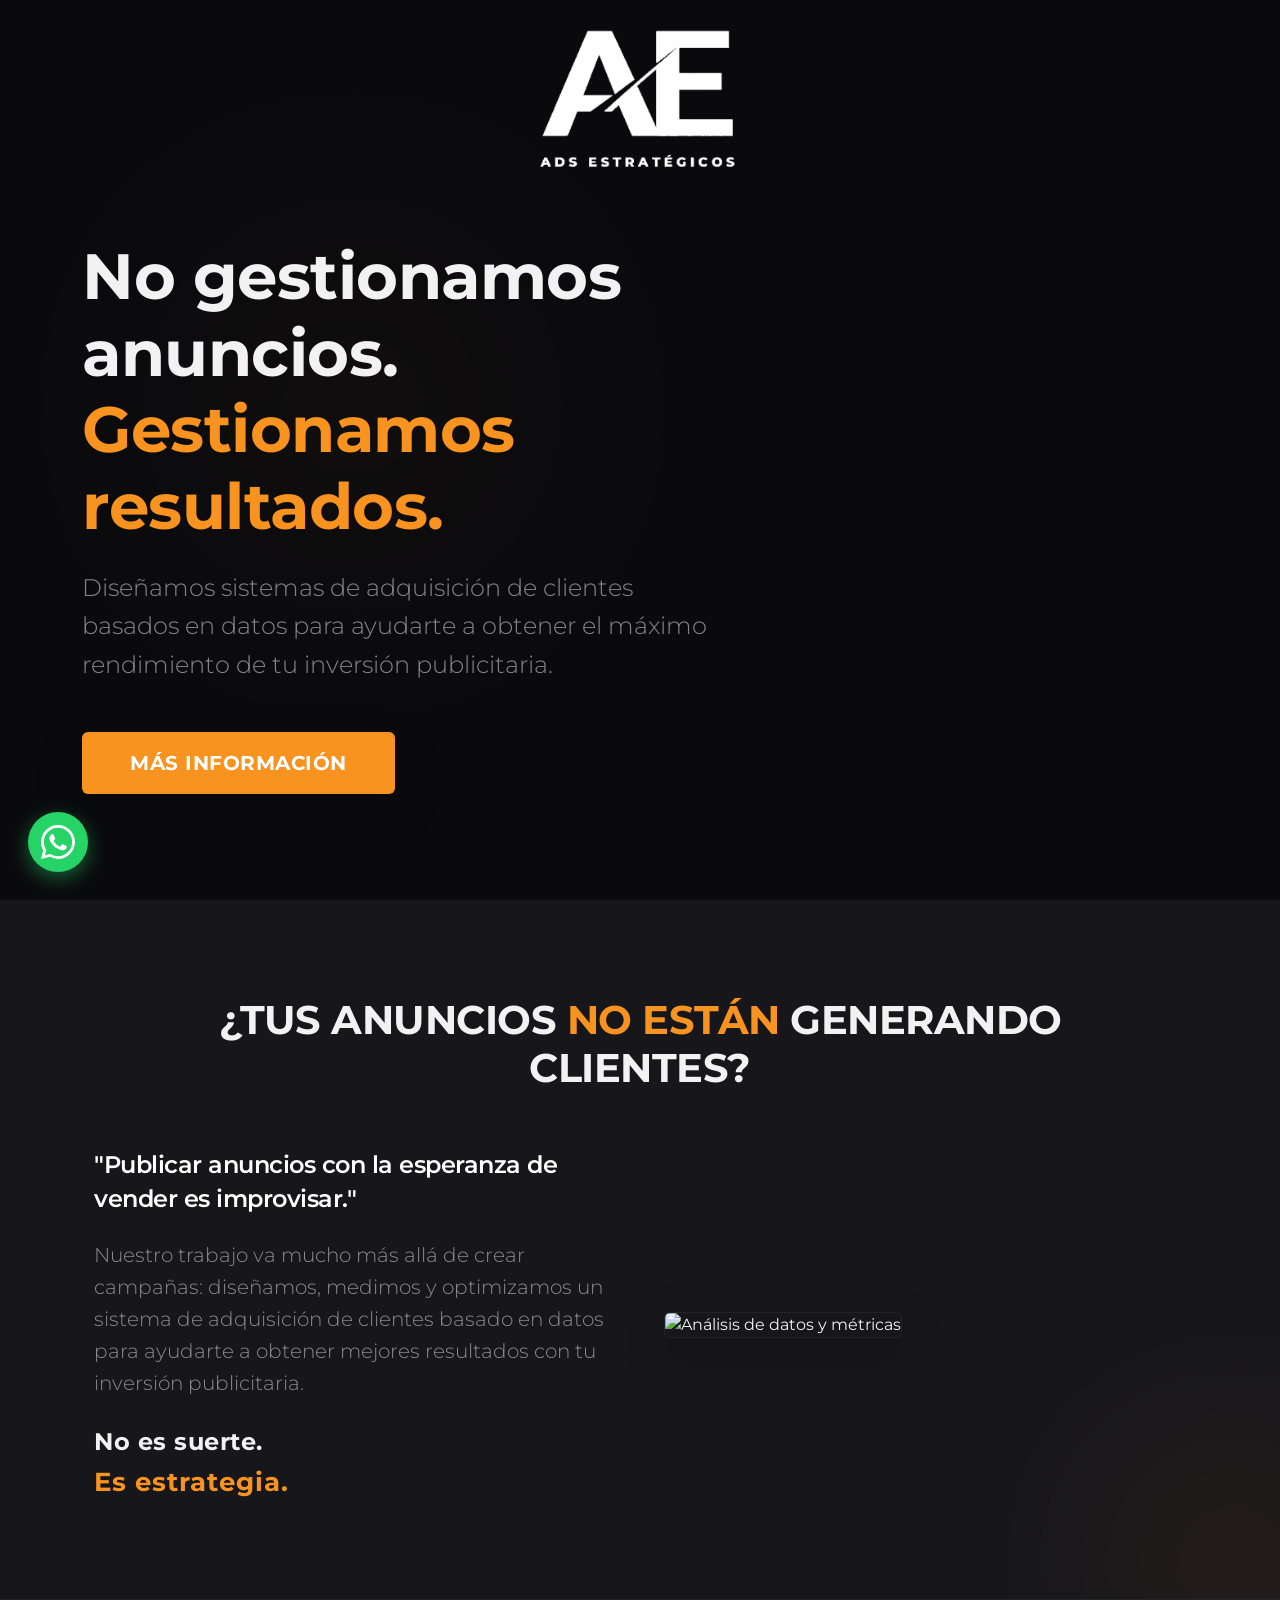
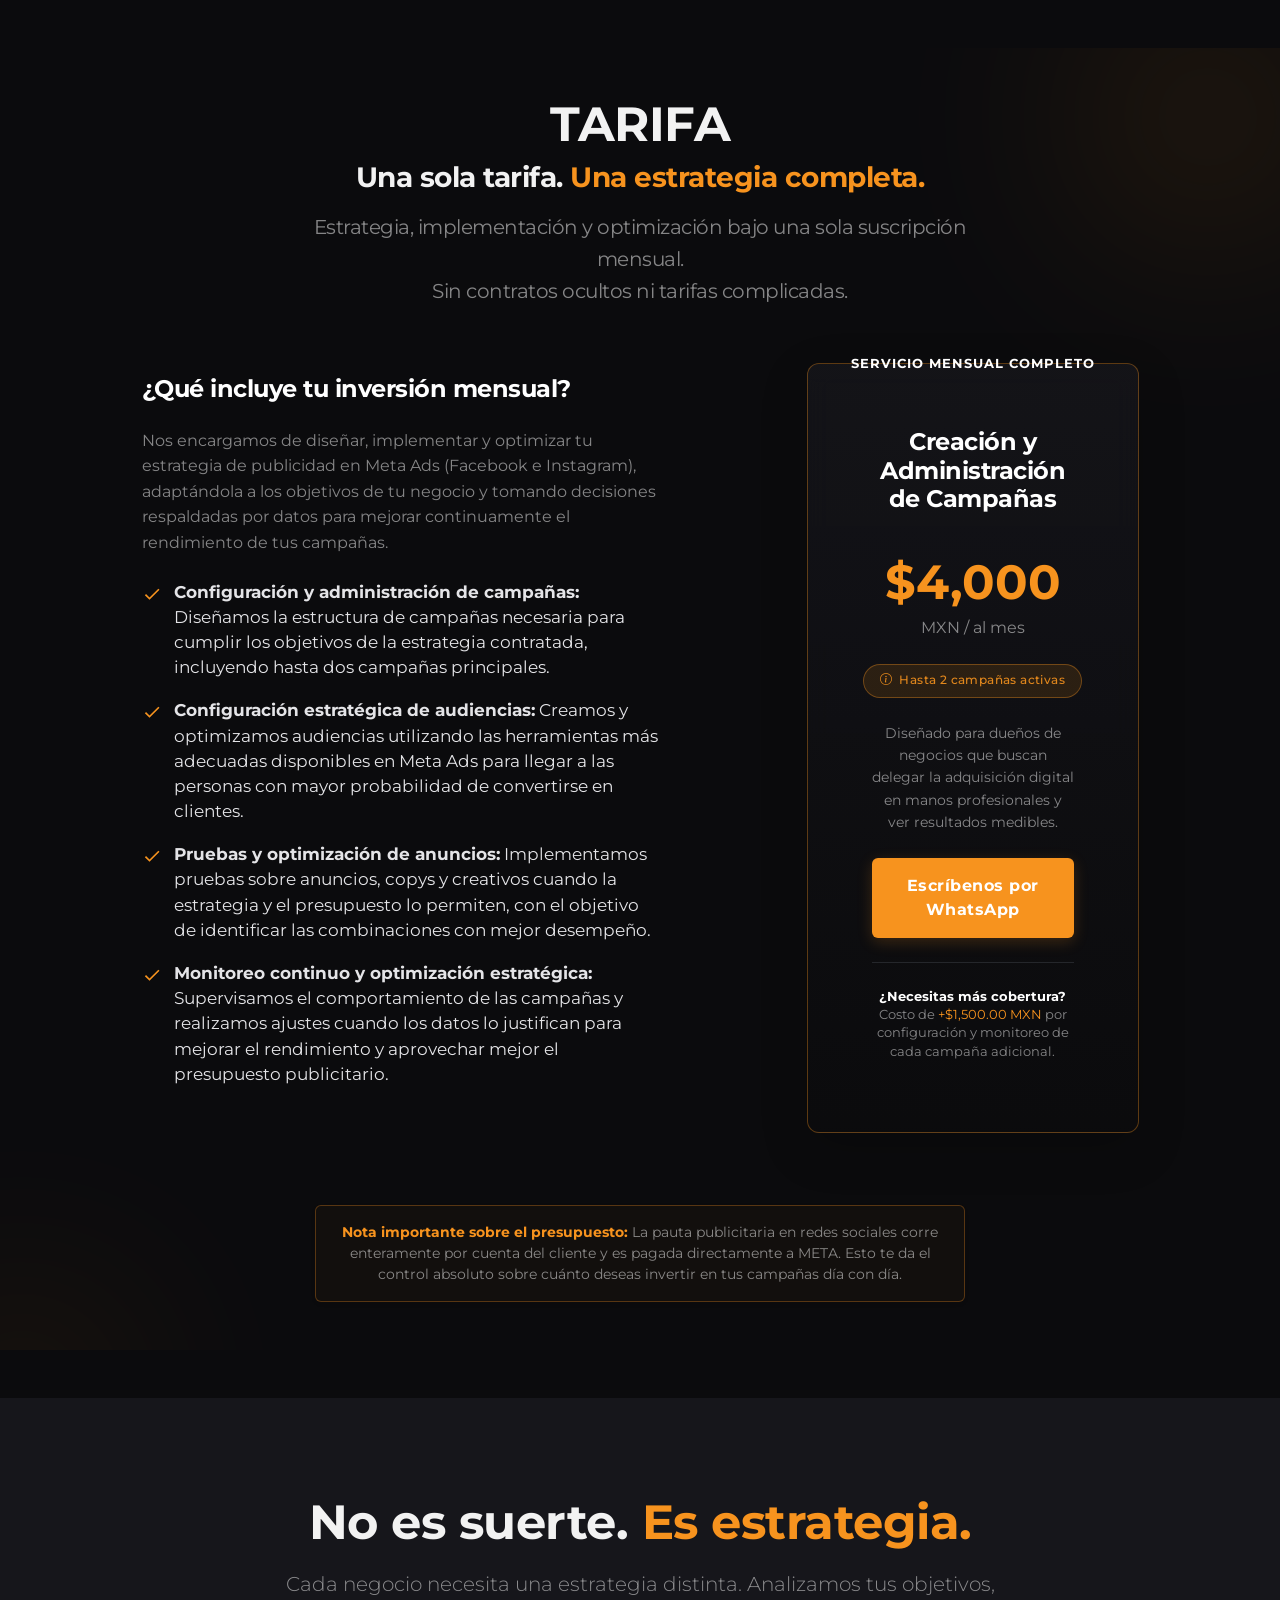
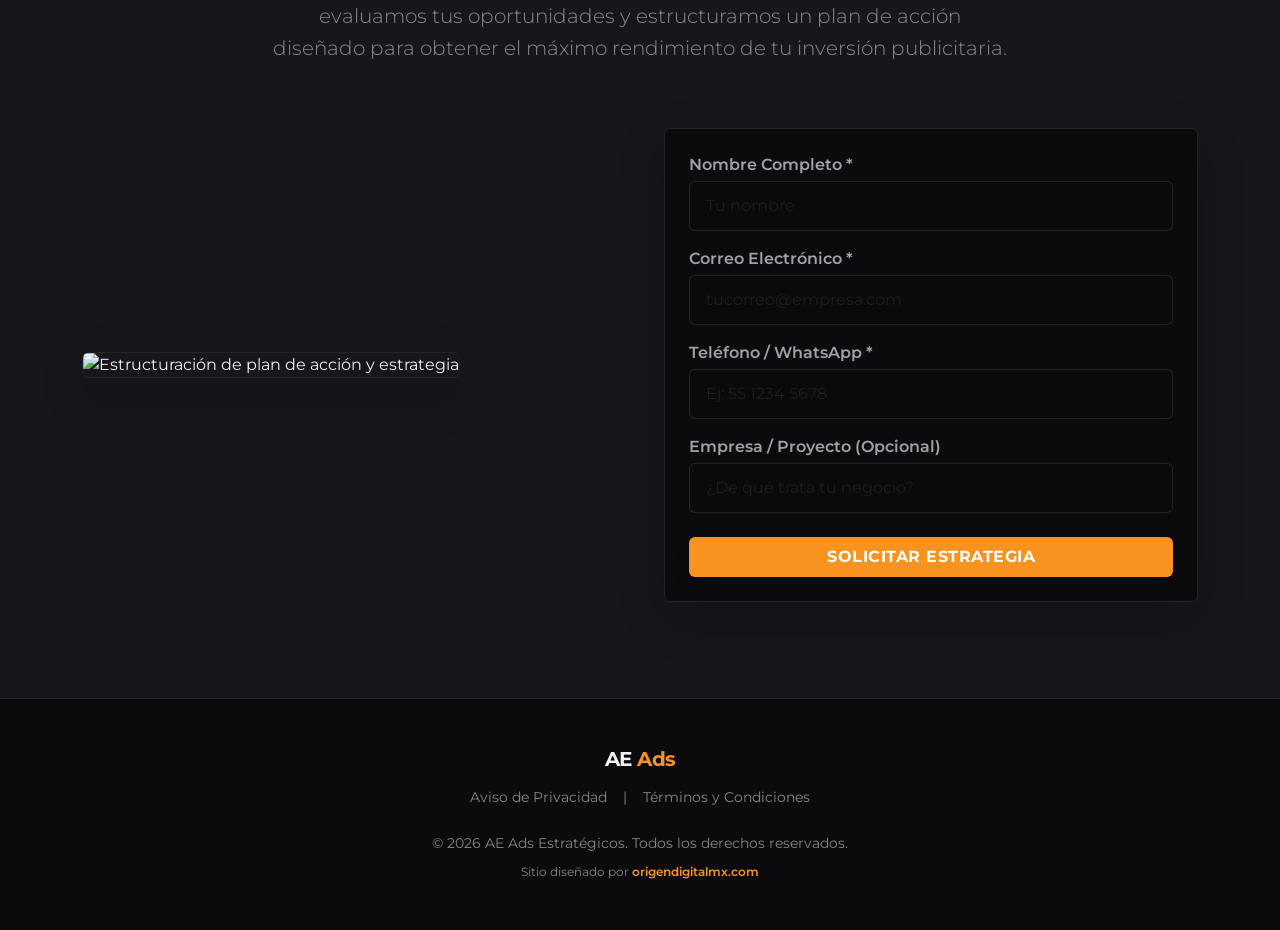
==== index.html @ 62a96ad1 "feat: agregar aviso de privacidad, terminos y condiciones, y atribución en footer" ====
<!DOCTYPE html>
<html lang="es">

<head>
    <meta charset="UTF-8">
    <meta name="viewport" content="width=device-width, initial-scale=1.0">
    <title>AE Ads Estratégicos | No gestionamos anuncios. Gestionamos resultados.</title>
    <link rel="icon" type="image/png" href="favicon.png">
    <link rel="shortcut icon" type="image/png" href="favicon.png">
    <meta name="description"
        content="Diseñamos sistemas de adquisición medibles y escalables. Deja de improvisar y comienza a generar clientes con estrategia.">

    <!-- Google Fonts -->
    <link rel="preconnect" href="https://fonts.googleapis.com">
    <link rel="preconnect" href="https://fonts.gstatic.com" crossorigin>
    <link href="https://fonts.googleapis.com/css2?family=Montserrat:wght@400;600;700&display=swap" rel="stylesheet">

    <!-- Bootstrap 5 CSS -->
    <link href="https://cdn.jsdelivr.net/npm/bootstrap@5.3.0/dist/css/bootstrap.min.css" rel="stylesheet">

    <!-- Custom CSS -->
    <link href="style.css" rel="stylesheet">

    <!-- Meta Pixel Code -->
    <script>
        !function (f, b, e, v, n, t, s) {
            if (f.fbq) return; n = f.fbq = function () {
                n.callMethod ?
                    n.callMethod.apply(n, arguments) : n.queue.push(arguments)
            };
            if (!f._fbq) f._fbq = n; n.push = n; n.loaded = !0; n.version = '2.0';
            n.queue = []; t = b.createElement(e); t.async = !0;
            t.src = v; s = b.getElementsByTagName(e)[0];
            s.parentNode.insertBefore(t, s)
        }(window, document, 'script',
            'https://connect.facebook.net/en_US/fbevents.js');
        fbq('init', '991702563760050');
        fbq('track', 'PageView');
    </script>
    <noscript><img height="1" width="1" style="display:none"
            src="https://www.facebook.com/tr?id=991702563760050&ev=PageView&noscript=1" /></noscript>
    <!-- End Meta Pixel Code -->
</head>

<body>

    <!-- Hero Section -->
    <header class="hero-section position-relative glow-container">
        <div class="glow-blob glow-blob-orange" style="top: 20%; left: 10%; width: 450px; height: 450px;"></div>
        <div class="position-absolute top-0 start-0 w-100 h-100"
            style="background-color: rgba(11,11,13,0.70); z-index: 1;"></div>

        <!-- Logo Top Center -->
        <div class="position-absolute top-0 start-0 w-100 text-center p-4" style="z-index: 3;">
            <img src="logo_transparent.png" alt="AE Ads Estratégicos Logo" style="max-height: 150px;" class="img-fluid">
        </div>

        <div class="container position-relative text-center text-md-start pb-5" style="z-index: 2; padding-top: 180px;">
            <div class="row align-items-center">
                <!-- Text Column -->
                <div class="col-lg-8 col-xl-7">
                    <h1 class="display-3 fw-bold mb-4">
                        No gestionamos anuncios.<br>
                        <span class="text-accent">Gestionamos resultados.</span>
                    </h1>
                    <p class="lead mb-5 fs-4 text-white-50">
                        Diseñamos sistemas de adquisición de clientes basados en datos para ayudarte a obtener el máximo
                        rendimiento de tu inversión publicitaria.
                    </p>
                    <a href="#paquetes" class="btn btn-accent btn-lg px-5 py-3 shadow-lg">MÁS INFORMACIÓN</a>
                </div>
            </div>
        </div>
    </header>

    <!-- Pain Section -->
    <section id="dolor" class="py-5 bg-secondary-custom border-bottom border-dark glow-container">
        <div class="glow-blob glow-blob-orange" style="bottom: -20%; right: -10%; width: 350px; height: 350px;"></div>
        <div class="container px-4 py-md-5 position-relative" style="z-index: 1;">

            <!-- Título centrado arriba -->
            <div class="row justify-content-center text-center mb-5">
                <div class="col-lg-10">
                    <h2 class="h1 fw-bold">¿TUS ANUNCIOS <span class="text-accent">NO ESTÁN</span> GENERANDO CLIENTES?
                    </h2>
                </div>
            </div>

            <!-- Dos columnas: texto izquierda, imagen derecha -->
            <div class="row align-items-center g-5">

                <!-- Text Column (izquierda) -->
                <div class="col-lg-6">
                    <h2 class="h4 fw-semibold text-white mb-4" style="line-height: 1.4;">
                        "Publicar anuncios con la esperanza de vender es improvisar."
                    </h2>
                    <p class="lead fs-5 text-white-50 mb-4">
                        Nuestro trabajo va mucho más allá de crear campañas: diseñamos, medimos y optimizamos un sistema
                        de adquisición de clientes basado en datos para ayudarte a obtener mejores resultados con tu
                        inversión publicitaria.
                    </p>
                    <p class="fw-bold fs-4 mb-0" style="letter-spacing: 0.5px;">
                        No es suerte.<br>
                        <span class="text-accent" style="font-size: 1.6rem; letter-spacing: 1px;">Es estrategia.</span>
                    </p>
                </div>

                <!-- Image Column (derecha) -->
                <div class="col-lg-6">
                    <img src="https://images.unsplash.com/photo-1460925895917-afdab827c52f?auto=format&fit=crop&q=80&w=1000"
                        class="img-fluid rounded border border-dark shadow-lg" alt="Análisis de datos y métricas">
                </div>

            </div>
        </div>
    </section>

    <!-- Pricing Section -->
    <section id="paquetes" class="py-5 my-md-5 glow-container">
        <div class="glow-blob glow-blob-orange" style="top: -10%; right: -10%; width: 400px; height: 400px;"></div>
        <div class="glow-blob glow-blob-orange" style="bottom: -15%; left: -10%; width: 300px; height: 300px;"></div>

        <div class="container px-4 position-relative" style="z-index: 1;">
            <div class="row justify-content-center mb-5 text-center">
                <div class="col-lg-8">
                    <h1 class="display-5 fw-bold mb-2">TARIFA</h1>
                    <h2 class="h3 fw-bold mb-3">Una sola tarifa. <span class="text-accent">Una estrategia
                            completa.</span></h2>
                    <h3 class="h5 fw-normal text-white-50" style="line-height: 1.6;">
                        Estrategia, implementación y optimización bajo una sola suscripción mensual.<br>
                        Sin contratos ocultos ni tarifas complicadas.
                    </h3>
                </div>
            </div>

            <div class="row g-5 align-items-stretch justify-content-center">
                <!-- Left Column: Value Proposition -->
                <div class="col-lg-6 d-flex flex-column justify-content-center">
                    <h3 class="h4 fw-bold text-white mb-4">¿Qué incluye tu inversión mensual?</h3>
                    <p class="text-white-50 mb-4">
                        Nos encargamos de diseñar, implementar y optimizar tu estrategia de publicidad en Meta Ads
                        (Facebook e Instagram), adaptándola a los objetivos de tu negocio y tomando decisiones
                        respaldadas por datos para mejorar continuamente el rendimiento de tus campañas.
                    </p>
                    <ul class="features-list">
                        <li><strong>Configuración y administración de campañas:</strong> Diseñamos la estructura de
                            campañas necesaria para cumplir los objetivos de la estrategia contratada, incluyendo hasta
                            dos campañas principales.</li>
                        <li><strong>Configuración estratégica de audiencias:</strong> Creamos y optimizamos audiencias
                            utilizando las herramientas más adecuadas disponibles en Meta Ads para llegar a las personas
                            con mayor probabilidad de convertirse en clientes.</li>
                        <li><strong>Pruebas y optimización de anuncios:</strong> Implementamos pruebas sobre anuncios,
                            copys y creativos cuando la estrategia y el presupuesto lo permiten, con el objetivo de
                            identificar las combinaciones con mejor desempeño.</li>
                        <li><strong>Monitoreo continuo y optimización estratégica:</strong> Supervisamos el
                            comportamiento de las campañas y realizamos ajustes cuando los datos lo justifican para
                            mejorar el rendimiento y aprovechar mejor el presupuesto publicitario.</li>
                    </ul>
                </div>

                <!-- Right Column: Single Pricing Card -->
                <div class="col-lg-5 col-xl-4 offset-xl-1">
                    <div class="card card-custom h-100 p-4 p-md-5 text-center position-relative shadow-lg"
                        style="border-color: rgba(var(--accent-rgb), 0.35); background: linear-gradient(180deg, rgba(22,22,27,0.8) 0%, rgba(11,11,13,0.9) 100%);">
                        <div class="position-absolute top-0 start-50 translate-middle badge rounded-pill bg-accent px-4 py-2"
                            style="font-size: 0.8rem; font-weight: 700; letter-spacing: 1px;">
                            SERVICIO MENSUAL COMPLETO
                        </div>
                        <div class="card-body d-flex flex-column py-3">
                            <h4 class="card-title fw-bold text-white mb-3">Creación y Administración de Campañas</h4>
                            <div class="my-4">
                                <span class="display-5 text-accent fw-bold">$4,000</span>
                                <span class="fs-6 text-white-50 d-block mt-1">MXN / al mes</span>
                            </div>

                            <div class="d-flex justify-content-center mb-4">
                                <span class="badge rounded-pill px-3 py-2" style="background: rgba(247,147,30,0.12); border: 1px solid rgba(247,147,30,0.35); color: rgba(247,147,30,0.9); font-size: 0.78rem; font-weight: 500; letter-spacing: 0.4px;">
                                    <svg xmlns="http://www.w3.org/2000/svg" width="12" height="12" fill="currentColor" class="me-1 mb-1" viewBox="0 0 16 16">
                                        <path d="M8 15A7 7 0 1 1 8 1a7 7 0 0 1 0 14zm0 1A8 8 0 1 0 8 0a8 8 0 0 0 0 16z"/>
                                        <path d="m8.93 6.588-2.29.287-.082.38.45.083c.294.07.352.176.288.469l-.738 3.468c-.194.897.105 1.319.808 1.319.545 0 1.178-.252 1.465-.598l.088-.416c-.2.176-.492.246-.686.246-.275 0-.375-.193-.304-.533L8.93 6.588zM9 4.5a1 1 0 1 1-2 0 1 1 0 0 1 2 0z"/>
                                    </svg>
                                    Hasta 2 campañas activas
                                </span>
                            </div>

                            <p class="small text-white-50 mb-4">
                                Diseñado para dueños de negocios que buscan delegar la adquisición digital en manos
                                profesionales y ver resultados medibles.
                            </p>

                            <div class="mt-auto">
                                <button class="btn btn-accent w-100 py-3 wp-cta" data-plan="unico">Escríbenos por
                                    WhatsApp</button>
                            </div>

                            <hr class="border-secondary my-4">

                            <div class="text-center">
                                <p class="text-white-50 mb-2" style="font-size: 0.82rem; line-height: 1.4;">
                                    <strong class="text-white">¿Necesitas más cobertura?</strong><br>
                                    Costo de <span class="text-accent">+$1,500.00 MXN</span> por configuración y
                                    monitoreo de cada campaña adicional.
                                </p>
                            </div>
                        </div>
                    </div>
                </div>
            </div>

            <div class="text-center mt-5 pt-4">
                <div class="d-inline-block px-4 py-3 border rounded shadow-sm"
                    style="background-color: rgba(247, 147, 30, 0.03); border-color: rgba(var(--accent-rgb), 0.3) !important; max-width: 650px;">
                    <p class="mb-0 text-white-50" style="font-size: 0.88rem; line-height: 1.5;">
                        <strong class="text-accent">Nota importante sobre el presupuesto:</strong> La pauta publicitaria
                        en redes sociales corre enteramente por cuenta del cliente y es pagada directamente a META. Esto
                        te da el control absoluto sobre cuánto deseas invertir en tus campañas día con día.
                    </p>
                </div>
            </div>

        </div>
    </section>

    <!-- Contact & Form Section -->
    <section id="contacto" class="py-5 bg-secondary-custom">
        <div class="container py-md-5">
            <div class="row justify-content-center">
                <div class="col-lg-8 text-center mb-5">
                    <h2 class="display-5 fw-bold mb-3">No es suerte. <span class="text-accent">Es estrategia.</span>
                    </h2>
                    <p class="lead text-white-50">Cada negocio necesita una estrategia distinta. Analizamos tus
                        objetivos,
                        evaluamos tus oportunidades y estructuramos un plan de acción diseñado para obtener el máximo
                        rendimiento de tu inversión publicitaria.</p>
                </div>
            </div>

            <div class="row justify-content-center align-items-center g-5">
                <!-- Image Column -->
                <div class="col-lg-6 d-none d-lg-block">
                    <img src="https://images.unsplash.com/photo-1542744173-8e7e53415bb0?auto=format&fit=crop&q=80&w=800"
                        class="img-fluid rounded shadow-lg border border-dark"
                        alt="Estructuración de plan de acción y estrategia">
                </div>

                <!-- Form Column -->
                <div class="col-lg-6 col-md-8">
                    <!-- Form Validation Alerts Container -->
                    <div id="formAlerts"></div>

                    <form id="contactForm" class="p-4 p-md-4 rounded shadow-lg border border-dark"
                        style="background-color: var(--bg-main);">
                        <div class="mb-3">
                            <label for="nombre" class="form-label form-label-sm mb-1">Nombre Completo *</label>
                            <input type="text" class="form-control" id="nombre" name="nombre" placeholder="Tu nombre">
                        </div>
                        <div class="mb-3">
                            <label for="email" class="form-label form-label-sm mb-1">Correo Electrónico *</label>
                            <input type="email" class="form-control" id="email" name="email"
                                placeholder="tucorreo@empresa.com">
                        </div>
                        <div class="mb-3">
                            <label for="telefono" class="form-label form-label-sm mb-1">Teléfono / WhatsApp *</label>
                            <input type="tel" class="form-control" id="telefono" name="telefono"
                                placeholder="Ej: 55 1234 5678">
                        </div>
                        <div class="mb-4">
                            <label for="empresa" class="form-label form-label-sm mb-1">Empresa / Proyecto
                                (Opcional)</label>
                            <input type="text" class="form-control" id="empresa" name="empresa"
                                placeholder="¿De qué trata tu negocio?">
                        </div>
                        <div class="d-grid mt-2">
                            <button type="submit" class="btn btn-accent py-2 fw-bold shadow">SOLICITAR
                                ESTRATEGIA</button>
                        </div>
                    </form>
                </div>
            </div>
        </div>
    </section>

    <!-- Footer -->
    <footer class="py-5 text-center border-top border-dark" style="background-color: var(--bg-main);">
        <div class="container">
            <h5 class="fw-bold mb-3">AE <span class="text-accent">Ads</span></h5>
            
            <div class="mb-4 d-flex justify-content-center gap-3 flex-wrap">
                <a href="aviso-de-privacidad.html" class="text-white-50 text-decoration-none small hover-link">Aviso de Privacidad</a>
                <span class="text-white-50 small d-none d-sm-inline">|</span>
                <a href="terminos-y-condiciones.html" class="text-white-50 text-decoration-none small hover-link">Términos y Condiciones</a>
            </div>

            <p class="mb-2 text-white-50 small">&copy;
                <script>document.write(new Date().getFullYear())</script> AE Ads Estratégicos. Todos los derechos reservados.
            </p>
            <p class="mb-0 text-white-50" style="font-size: 0.75rem;">
                Sitio diseñado por <a href="https://origendigitalmx.com" target="_blank" rel="noopener noreferrer" class="text-accent text-decoration-none fw-semibold">origendigitalmx.com</a>
            </p>
        </div>
    </footer>

    <!-- Bootstrap 5 JS Bundle (with Popper) -->
    <script src="https://cdn.jsdelivr.net/npm/bootstrap@5.3.0/dist/js/bootstrap.bundle.min.js"></script>

    <!-- Config local (NO en repositorio) — subir manualmente al hosting -->
    <script src="config.js"></script>

    <!-- Custom JS -->
    <script src="script.js"></script>

    <!-- WhatsApp Floating Button -->
    <a id="whatsapp-float"
        href="https://wa.me/528442183098?text=Hola%2C%20me%20interesa%20el%20servicio%20de%20creaci%C3%B3n%20y%20administraci%C3%B3n%20de%20campa%C3%B1as."
        target="_blank" rel="noopener noreferrer" aria-label="Contáctanos por WhatsApp">
        <svg xmlns="http://www.w3.org/2000/svg" viewBox="0 0 32 32" width="34" height="34" fill="#fff">
            <path
                d="M16 0C7.164 0 0 7.163 0 16c0 2.83.737 5.486 2.027 7.8L0 32l8.418-2.004A15.93 15.93 0 0 0 16 32c8.836 0 16-7.163 16-16S24.836 0 16 0zm0 29.333a13.27 13.27 0 0 1-6.77-1.852l-.484-.287-5.002 1.191 1.243-4.866-.316-.5A13.254 13.254 0 0 1 2.667 16C2.667 8.636 8.636 2.667 16 2.667S29.333 8.636 29.333 16 23.364 29.333 16 29.333zm7.3-9.9c-.4-.2-2.364-1.165-2.73-1.298-.366-.133-.633-.2-.9.2-.267.4-1.032 1.298-1.265 1.565-.233.267-.466.3-.866.1-.4-.2-1.688-.622-3.215-1.983-1.188-1.06-1.99-2.368-2.223-2.768-.233-.4-.025-.616.175-.815.18-.178.4-.466.6-.7.2-.233.267-.4.4-.666.133-.267.067-.5-.033-.7-.1-.2-.9-2.166-1.232-2.966-.325-.78-.655-.675-.9-.687l-.766-.013c-.267 0-.7.1-1.066.5-.366.4-1.4 1.366-1.4 3.332s1.433 3.865 1.633 4.132c.2.267 2.82 4.3 6.833 6.032.955.412 1.7.658 2.28.843.958.305 1.83.262 2.52.159.768-.115 2.364-.967 2.698-1.9.333-.934.333-1.734.233-1.9-.1-.167-.366-.267-.766-.467z" />
        </svg>
        <span class="wp-float-tooltip">¡Escríbenos!</span>
    </a>

</body>

</html>
---- style.css ----
:root {
  --bg-main: #0B0B0D;
  --bg-secondary: #16161B;
  --text-main: #F2F2F2;
  --accent: #F7931E;
  --accent-rgb: 247, 147, 30;
  --gold: #D4AF37;
  --font-heading: 'Montserrat', sans-serif;
  --font-text: 'Montserrat', sans-serif;
}

html {
  scroll-behavior: smooth;
}

body {
  background-color: var(--bg-main);
  color: var(--text-main);
  font-family: var(--font-text);
  margin: 0;
  padding: 0;
  overflow-x: hidden;
}

h1, h2, h3, h4, h5, h6 {
  font-family: var(--font-heading);
  font-weight: 700;
  letter-spacing: -0.5px;
}

p {
  font-weight: 400;
  line-height: 1.6;
}

.text-accent {
  color: var(--accent) !important;
}

.text-gold {
  color: var(--gold) !important;
}

.bg-secondary-custom {
  background-color: var(--bg-secondary) !important;
}

/* Glow Blobs Decorativos */
.glow-container {
  position: relative;
  overflow: hidden;
}

.glow-blob {
  position: absolute;
  border-radius: 50%;
  filter: blur(100px);
  opacity: 0.15;
  pointer-events: none;
  z-index: 0;
}

.glow-blob-orange {
  background: radial-gradient(circle, var(--accent) 0%, rgba(var(--accent-rgb), 0) 70%);
}

/* Botones Premium */
.btn-accent {
  background-color: var(--accent);
  color: #fff;
  border: none;
  font-weight: 700;
  padding: 14px 28px;
  border-radius: 6px;
  letter-spacing: 0.5px;
  box-shadow: 0 4px 15px rgba(var(--accent-rgb), 0.2);
  transition: all 0.4s cubic-bezier(0.165, 0.84, 0.44, 1);
}

.btn-accent:hover {
  background-color: #e08316;
  color: #fff;
  transform: translateY(-3px);
  box-shadow: 0 8px 25px rgba(var(--accent-rgb), 0.4);
}

.btn-outline-accent {
  border: 2px solid var(--accent);
  color: var(--accent);
  font-weight: 700;
  padding: 12px 28px;
  border-radius: 6px;
  background-color: transparent;
  letter-spacing: 0.5px;
  transition: all 0.4s cubic-bezier(0.165, 0.84, 0.44, 1);
}

.btn-outline-accent:hover {
  background-color: var(--accent);
  color: #fff;
  transform: translateY(-2px);
  box-shadow: 0 6px 20px rgba(var(--accent-rgb), 0.25);
}

/* Hero Section */
.hero-section {
  min-height: 100vh;
  display: flex;
  align-items: center;
  background: linear-gradient(rgba(11, 11, 13, 0.70), rgba(11, 11, 13, 0.75)), url('https://images.unsplash.com/photo-1454165804606-c3d57bc86b40?auto=format&fit=crop&q=80&w=2070&ixlib=rb-4.0.3') center/cover no-repeat;
}

/* Glassmorphism Cards */
.card-custom {
  background: rgba(22, 22, 27, 0.65);
  backdrop-filter: blur(12px);
  -webkit-backdrop-filter: blur(12px);
  border: 1px solid rgba(255, 255, 255, 0.06);
  border-radius: 12px;
  box-shadow: 0 10px 30px rgba(0, 0, 0, 0.3);
  transition: all 0.4s cubic-bezier(0.165, 0.84, 0.44, 1);
}

.card-custom:hover {
  transform: translateY(-5px);
  border-color: rgba(var(--accent-rgb), 0.4);
  box-shadow: 0 15px 35px rgba(var(--accent-rgb), 0.15);
}

/* Características en Lista */
.features-list {
  padding-left: 0;
  list-style: none;
}

.features-list li {
  position: relative;
  padding-left: 32px;
  margin-bottom: 18px;
  font-size: 1.05rem;
  color: #e4e4e7;
}

.features-list li::before {
  content: "";
  position: absolute;
  left: 0;
  top: 4px;
  width: 20px;
  height: 20px;
  background-image: url("data:image/svg+xml,%3Csvg xmlns='http://www.w3.org/2000/svg' viewBox='0 0 24 24' fill='%23F7931E'%3E%3Cpath d='M9 16.17L4.83 12l-1.42 1.41L9 19 21 7l-1.41-1.41z'/%3E%3C/svg%3E");
  background-size: contain;
  background-repeat: no-repeat;
}

/* Inputs de Formulario Modernizados */
.form-control {
  background-color: rgba(11, 11, 13, 0.6);
  border: 1px solid rgba(255, 255, 255, 0.1);
  color: var(--text-main);
  padding: 12px 16px;
  border-radius: 6px;
  transition: all 0.3s ease;
}

.form-control:focus {
  background-color: rgba(11, 11, 13, 0.8);
  border-color: var(--accent);
  color: var(--text-main);
  box-shadow: 0 0 0 0.25rem rgba(var(--accent-rgb), 0.2);
}

.form-label {
  font-weight: 600;
  color: #a1a1aa;
}

.navbar {
  background-color: rgba(11, 11, 13, 0.85);
  backdrop-filter: blur(12px);
  -webkit-backdrop-filter: blur(12px);
  border-bottom: 1px solid rgba(255, 255, 255, 0.05);
}

.navbar-brand {
  font-weight: 700;
  font-size: 1.5rem;
  color: var(--text-main) !important;
}

.navbar-brand span {
  color: var(--accent);
}

.legal-warning {
  font-size: 0.85rem;
  color: #a1a1aa;
}

@media (max-width: 991.98px) {
  .features-list li {
    font-size: 1rem;
  }
}

/* WhatsApp Floating Button */
#whatsapp-float {
  position: fixed;
  bottom: 28px;
  left: 28px;
  z-index: 9999;
  background-color: #25D366;
  color: #fff;
  width: 60px;
  height: 60px;
  border-radius: 50%;
  display: flex;
  align-items: center;
  justify-content: center;
  box-shadow: 0 6px 20px rgba(37, 211, 102, 0.45);
  text-decoration: none;
  transition: transform 0.3s cubic-bezier(0.165, 0.84, 0.44, 1), box-shadow 0.3s ease;
  animation: wp-pulse 2.5s ease-in-out infinite;
}

#whatsapp-float:hover {
  transform: scale(1.12) translateY(-3px);
  box-shadow: 0 10px 30px rgba(37, 211, 102, 0.6);
  animation: none;
}

#whatsapp-float:hover .wp-float-tooltip {
  opacity: 1;
  transform: translateY(0);
  pointer-events: auto;
}

.wp-float-tooltip {
  position: absolute;
  bottom: 68px;
  left: 50%;
  transform: translateX(-50%) translateY(6px);
  background-color: #25D366;
  color: #fff;
  font-family: var(--font-text);
  font-size: 0.78rem;
  font-weight: 700;
  white-space: nowrap;
  padding: 5px 12px;
  border-radius: 20px;
  opacity: 0;
  pointer-events: none;
  transition: opacity 0.25s ease, transform 0.25s ease;
  box-shadow: 0 3px 10px rgba(0,0,0,0.25);
}

.wp-float-tooltip::after {
  content: '';
  position: absolute;
  top: 100%;
  left: 50%;
  transform: translateX(-50%);
  border: 5px solid transparent;
  border-top-color: #25D366;
}

@keyframes wp-pulse {
  0%, 100% { box-shadow: 0 6px 20px rgba(37, 211, 102, 0.45); }
  50% { box-shadow: 0 6px 30px rgba(37, 211, 102, 0.75), 0 0 0 8px rgba(37, 211, 102, 0.12); }
}

/* Footer Link Hover */
.hover-link {
  transition: color 0.3s ease;
}

.hover-link:hover {
  color: var(--accent) !important;
}
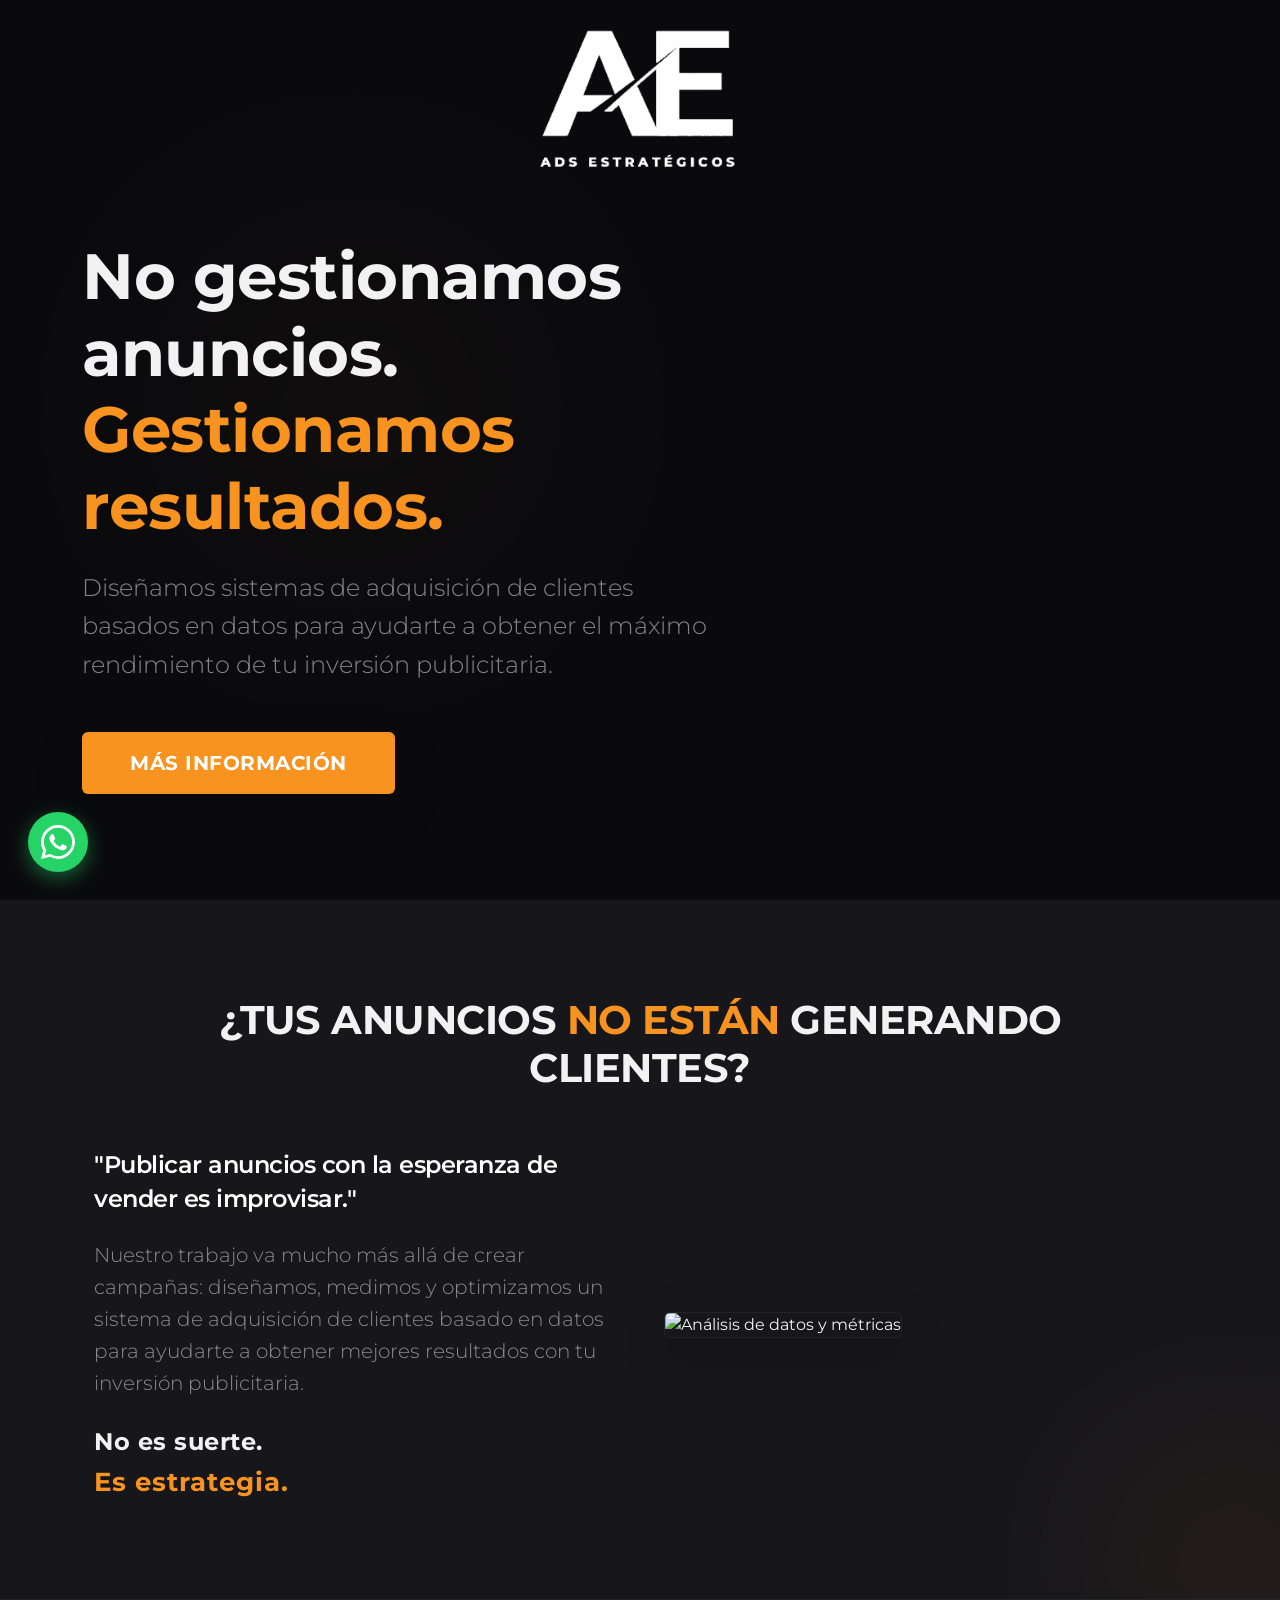
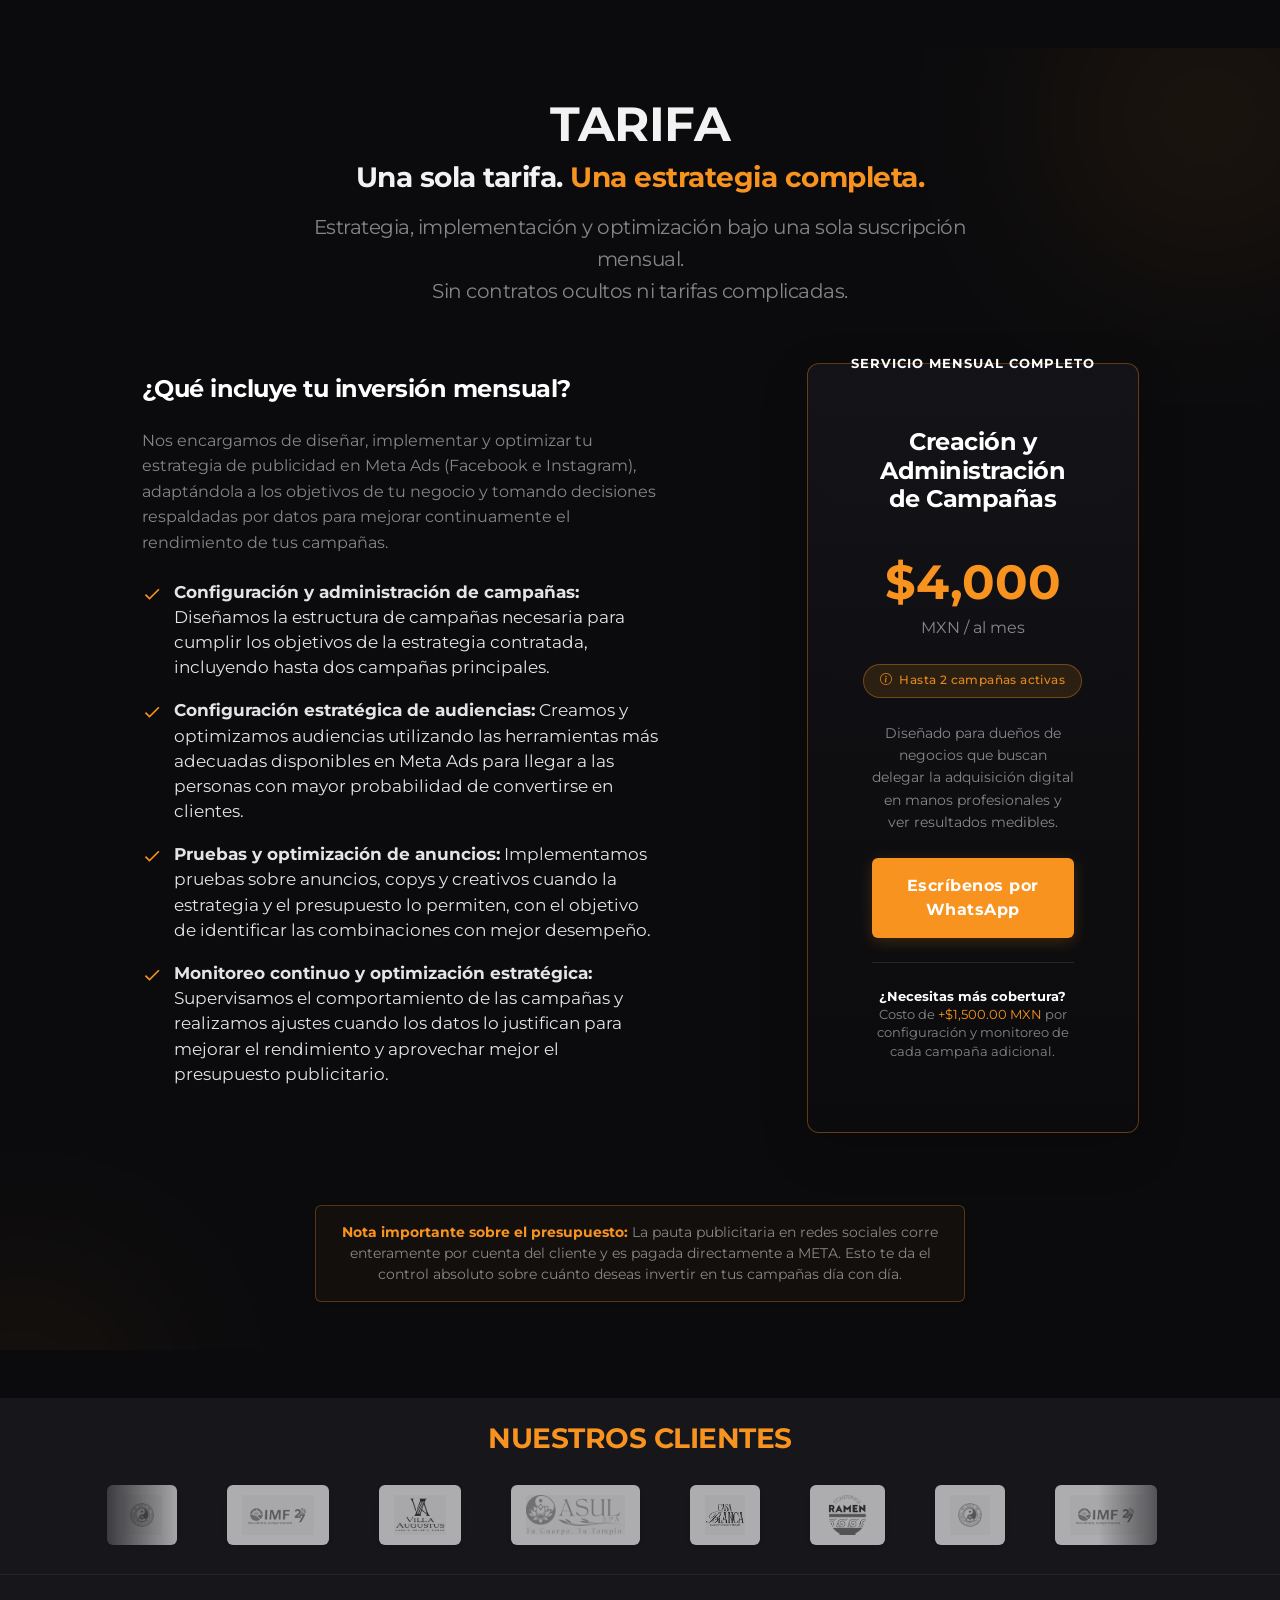
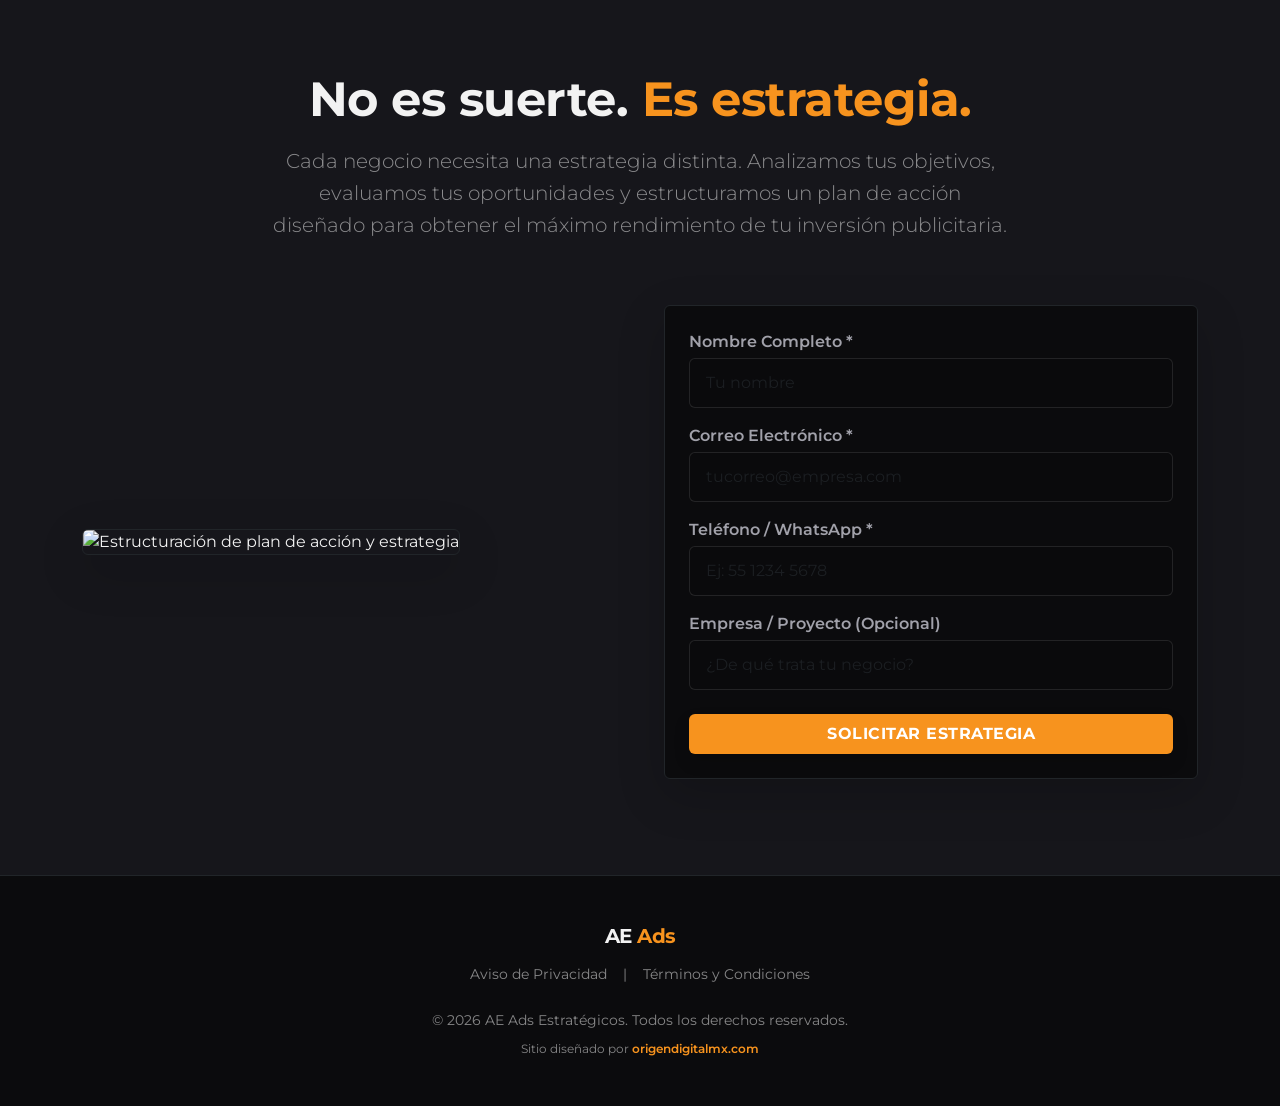
==== commit 9fcdc72c: "Agrega cintilla de clientes en carrusel infinito" ====
--- a/index.html
+++ b/index.html
@@ -221,6 +221,50 @@
         </div>
     </section>
 
+    <!-- Clientes Section (Carousel) -->
+    <section id="clientes" class="py-4 bg-secondary-custom border-bottom border-dark">
+        <div class="container overflow-hidden position-relative">
+            <div class="row justify-content-center mb-4">
+                <div class="col-lg-8 text-center">
+                    <h2 class="h3 fw-bold text-accent mb-0">NUESTROS CLIENTES</h2>
+                </div>
+            </div>
+            
+            <div class="logos-carousel">
+                <div class="logos-track">
+                    <!-- Set 1 -->
+                    <img src="clientes/logo1.jpeg" alt="Cliente 1">
+                    <img src="clientes/logo2.jpeg" alt="Cliente 2">
+                    <img src="clientes/logo3.jpeg" alt="Cliente 3">
+                    <img src="clientes/logo4.jpeg" alt="Cliente 4">
+                    <img src="clientes/logo5.jpeg" alt="Cliente 5">
+                    <img src="clientes/logo6.png" alt="Cliente 6">
+                    <!-- Set 2 -->
+                    <img src="clientes/logo1.jpeg" alt="Cliente 1">
+                    <img src="clientes/logo2.jpeg" alt="Cliente 2">
+                    <img src="clientes/logo3.jpeg" alt="Cliente 3">
+                    <img src="clientes/logo4.jpeg" alt="Cliente 4">
+                    <img src="clientes/logo5.jpeg" alt="Cliente 5">
+                    <img src="clientes/logo6.png" alt="Cliente 6">
+                    <!-- Set 3 -->
+                    <img src="clientes/logo1.jpeg" alt="Cliente 1">
+                    <img src="clientes/logo2.jpeg" alt="Cliente 2">
+                    <img src="clientes/logo3.jpeg" alt="Cliente 3">
+                    <img src="clientes/logo4.jpeg" alt="Cliente 4">
+                    <img src="clientes/logo5.jpeg" alt="Cliente 5">
+                    <img src="clientes/logo6.png" alt="Cliente 6">
+                    <!-- Set 4 -->
+                    <img src="clientes/logo1.jpeg" alt="Cliente 1">
+                    <img src="clientes/logo2.jpeg" alt="Cliente 2">
+                    <img src="clientes/logo3.jpeg" alt="Cliente 3">
+                    <img src="clientes/logo4.jpeg" alt="Cliente 4">
+                    <img src="clientes/logo5.jpeg" alt="Cliente 5">
+                    <img src="clientes/logo6.png" alt="Cliente 6">
+                </div>
+            </div>
+        </div>
+    </section>
+
     <!-- Contact & Form Section -->
     <section id="contacto" class="py-5 bg-secondary-custom">
         <div class="container py-md-5">
--- a/style.css
+++ b/style.css
@@ -277,3 +277,76 @@
 .hover-link:hover {
   color: var(--accent) !important;
 }
+
+/* Logos Carousel */
+.logos-carousel {
+  overflow: hidden;
+  white-space: nowrap;
+  position: relative;
+  width: 100%;
+  padding: 5px 0;
+}
+
+.logos-carousel::before,
+.logos-carousel::after {
+  content: "";
+  position: absolute;
+  top: 0;
+  width: 100px;
+  height: 100%;
+  z-index: 2;
+  pointer-events: none;
+}
+
+.logos-carousel::before {
+  left: 0;
+  background: linear-gradient(to right, rgba(22, 22, 27, 1) 0%, rgba(22, 22, 27, 0) 100%);
+}
+
+.logos-carousel::after {
+  right: 0;
+  background: linear-gradient(to left, rgba(22, 22, 27, 1) 0%, rgba(22, 22, 27, 0) 100%);
+}
+
+.logos-track {
+  display: flex;
+  width: max-content;
+  align-items: center;
+  animation: scrollLogos 60s linear infinite;
+}
+
+.logos-track img {
+  height: 60px;
+  object-fit: contain;
+  margin: 0 25px;
+  background-color: #fff;
+  padding: 10px 15px;
+  border-radius: 6px;
+  box-shadow: 0 4px 10px rgba(0, 0, 0, 0.2);
+  filter: grayscale(100%) opacity(0.65);
+  transition: all 0.3s cubic-bezier(0.165, 0.84, 0.44, 1);
+  max-width: 160px;
+}
+
+.logos-track img:hover {
+  filter: grayscale(0%) opacity(1);
+  transform: scale(1.05);
+  box-shadow: 0 8px 15px rgba(247, 147, 30, 0.15);
+}
+
+@keyframes scrollLogos {
+  0% { transform: translateX(0); }
+  100% { transform: translateX(-50%); }
+}
+
+@media (max-width: 768px) {
+  .logos-track img {
+    height: 50px;
+    margin: 0 15px;
+    padding: 8px 12px;
+  }
+  .logos-carousel::before,
+  .logos-carousel::after {
+    width: 60px;
+  }
+}
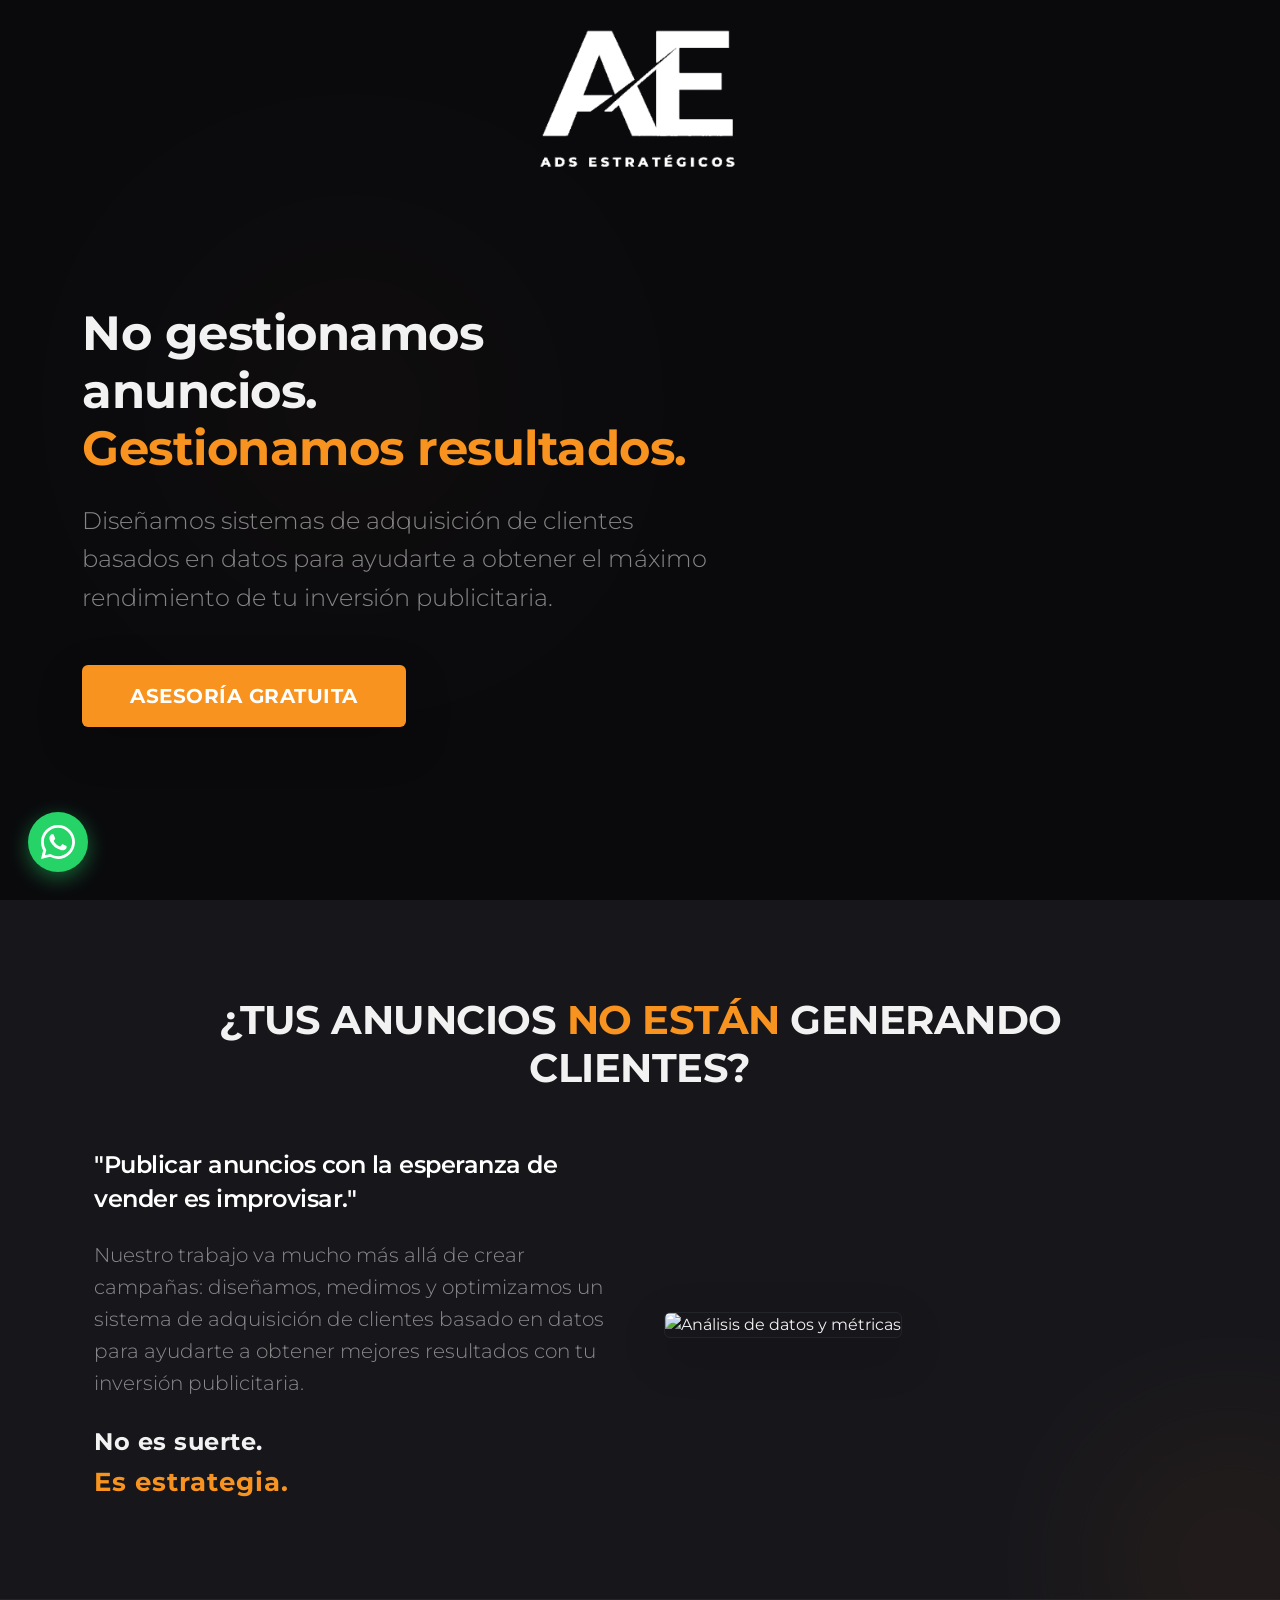
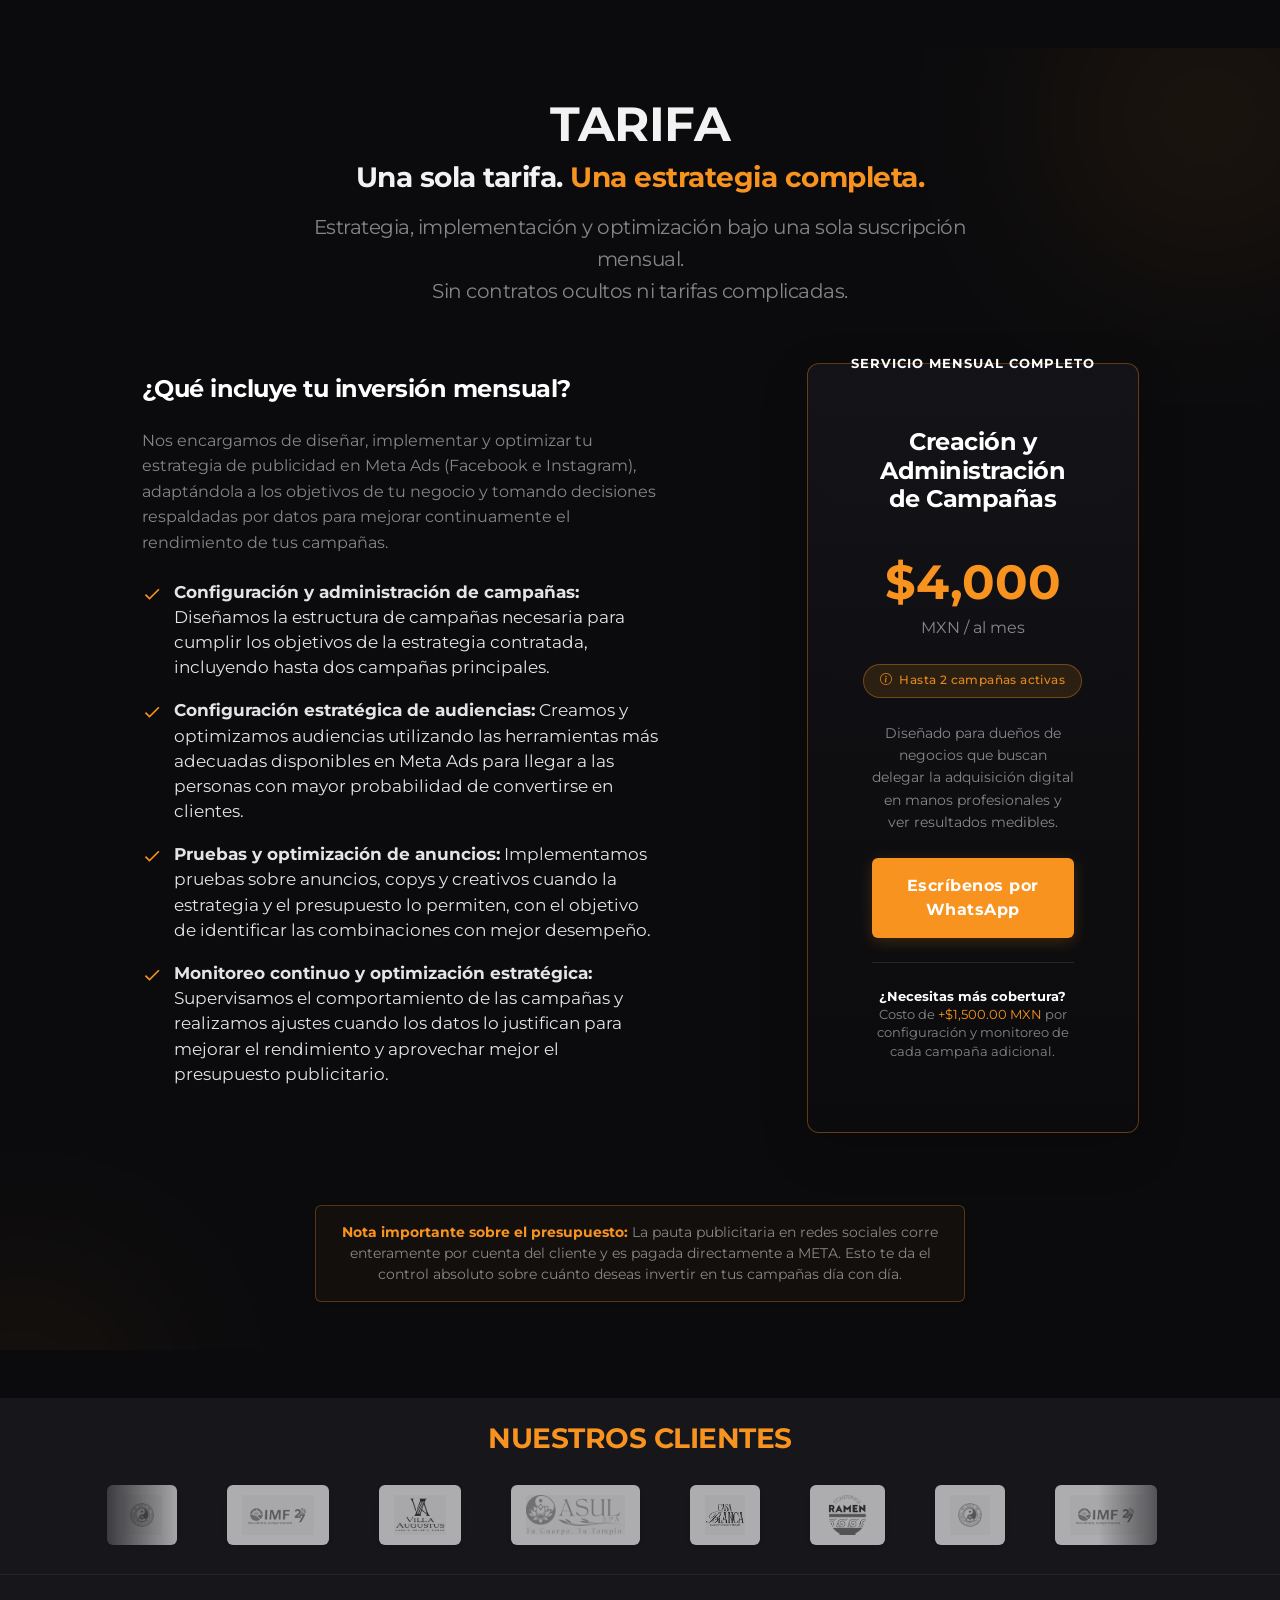
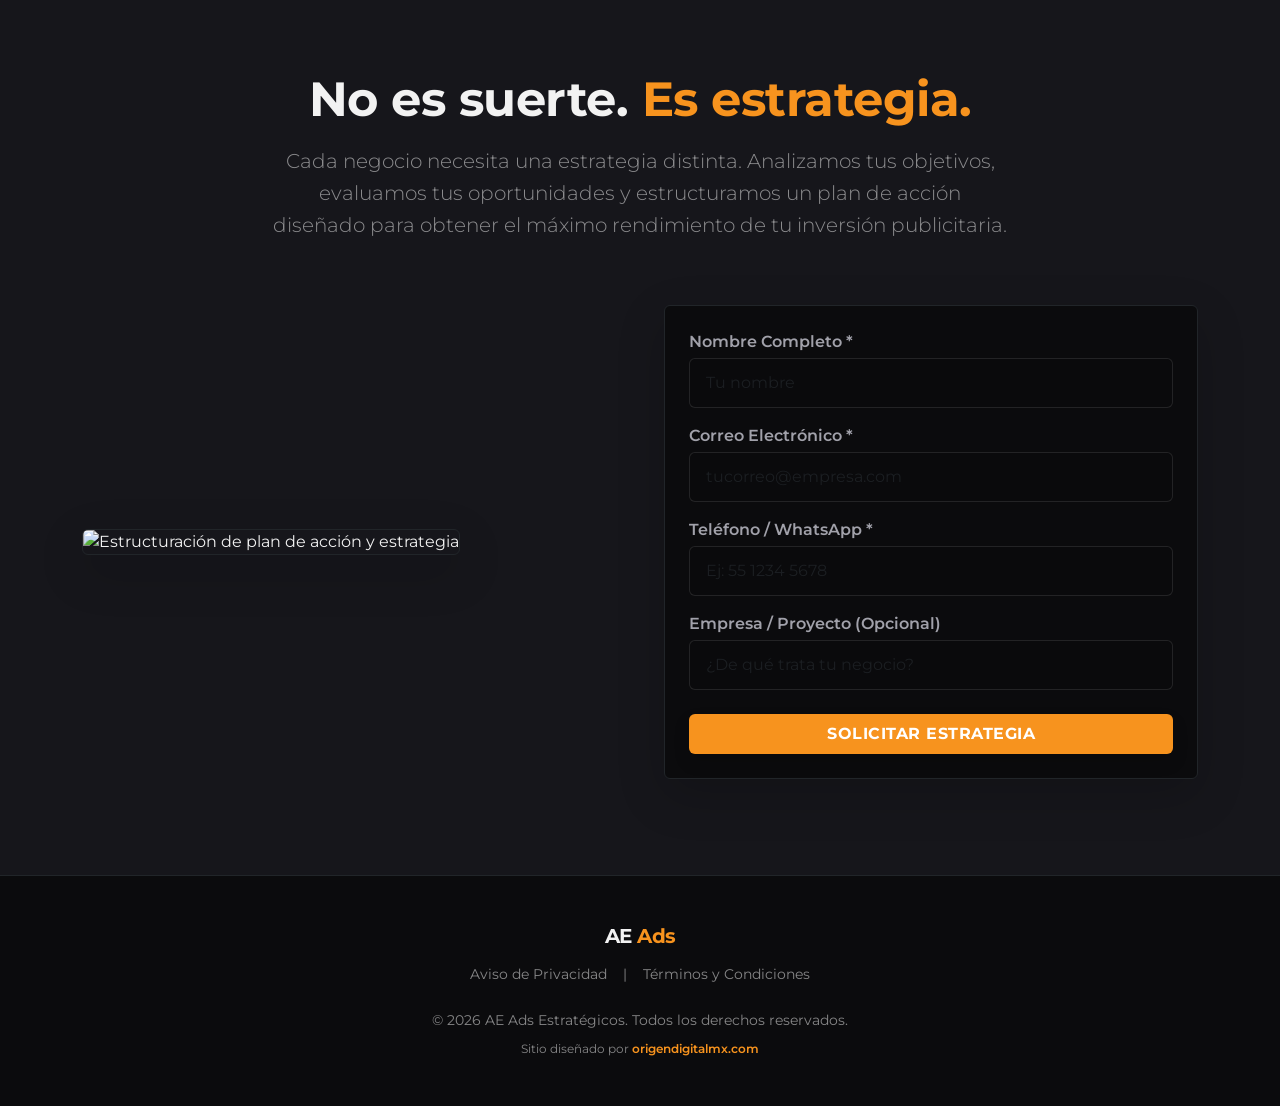
==== commit a11afe2e: "Optimización de diseño responsivo y layout para móviles" ====
--- a/index.html
+++ b/index.html
@@ -52,29 +52,34 @@
 
         <!-- Logo Top Center -->
         <div class="position-absolute top-0 start-0 w-100 text-center p-4" style="z-index: 3;">
-            <img src="logo_transparent.png" alt="AE Ads Estratégicos Logo" style="max-height: 150px;" class="img-fluid">
-        </div>
-
-        <div class="container position-relative text-center text-md-start pb-5" style="z-index: 2; padding-top: 180px;">
+            <img src="logo_transparent.png" alt="AE Ads Estratégicos Logo" class="img-fluid hero-logo">
+        </div>
+
+        <div class="container position-relative text-center text-md-start pb-4 pb-md-5 hero-content-wrapper" style="z-index: 2;">
             <div class="row align-items-center">
                 <!-- Text Column -->
                 <div class="col-lg-8 col-xl-7">
-                    <h1 class="display-3 fw-bold mb-4">
+                    <h1 class="display-5 display-md-3 fw-bold mb-4">
                         No gestionamos anuncios.<br>
                         <span class="text-accent">Gestionamos resultados.</span>
                     </h1>
-                    <p class="lead mb-5 fs-4 text-white-50">
+                    <p class="lead mb-5 fs-4 text-white-50 d-none d-md-block">
                         Diseñamos sistemas de adquisición de clientes basados en datos para ayudarte a obtener el máximo
                         rendimiento de tu inversión publicitaria.
                     </p>
-                    <a href="#paquetes" class="btn btn-accent btn-lg px-5 py-3 shadow-lg">MÁS INFORMACIÓN</a>
+                    <p class="lead mb-5 fs-4 text-white-50 d-md-none">
+                        Nuestro trabajo va mucho más allá de crear campañas: diseñamos, medimos y optimizamos un sistema
+                        de adquisición de clientes basado en datos para ayudarte a obtener mejores resultados con tu
+                        inversión publicitaria.
+                    </p>
+                    <a href="#contacto" class="btn btn-accent btn-lg px-5 py-3 shadow-lg">ASESORÍA GRATUITA</a>
                 </div>
             </div>
         </div>
     </header>
 
     <!-- Pain Section -->
-    <section id="dolor" class="py-5 bg-secondary-custom border-bottom border-dark glow-container">
+    <section id="dolor" class="py-4 py-md-5 bg-secondary-custom border-bottom border-dark glow-container d-none d-md-block">
         <div class="glow-blob glow-blob-orange" style="bottom: -20%; right: -10%; width: 350px; height: 350px;"></div>
         <div class="container px-4 py-md-5 position-relative" style="z-index: 1;">
 
@@ -87,11 +92,11 @@
             </div>
 
             <!-- Dos columnas: texto izquierda, imagen derecha -->
-            <div class="row align-items-center g-5">
+            <div class="row align-items-center g-4 g-lg-5">
 
                 <!-- Text Column (izquierda) -->
-                <div class="col-lg-6">
-                    <h2 class="h4 fw-semibold text-white mb-4" style="line-height: 1.4;">
+                <div class="col-lg-6 text-center text-lg-start">
+                    <h2 class="h4 fw-semibold text-white mb-4 d-none d-md-block" style="line-height: 1.4;">
                         "Publicar anuncios con la esperanza de vender es improvisar."
                     </h2>
                     <p class="lead fs-5 text-white-50 mb-4">
@@ -99,14 +104,14 @@
                         de adquisición de clientes basado en datos para ayudarte a obtener mejores resultados con tu
                         inversión publicitaria.
                     </p>
-                    <p class="fw-bold fs-4 mb-0" style="letter-spacing: 0.5px;">
+                    <p class="fw-bold fs-4 mb-0 d-none d-md-block" style="letter-spacing: 0.5px;">
                         No es suerte.<br>
                         <span class="text-accent" style="font-size: 1.6rem; letter-spacing: 1px;">Es estrategia.</span>
                     </p>
                 </div>
 
                 <!-- Image Column (derecha) -->
-                <div class="col-lg-6">
+                <div class="col-lg-6 d-none d-md-block">
                     <img src="https://images.unsplash.com/photo-1460925895917-afdab827c52f?auto=format&fit=crop&q=80&w=1000"
                         class="img-fluid rounded border border-dark shadow-lg" alt="Análisis de datos y métricas">
                 </div>
@@ -116,7 +121,7 @@
     </section>
 
     <!-- Pricing Section -->
-    <section id="paquetes" class="py-5 my-md-5 glow-container">
+    <section id="paquetes" class="py-4 py-md-5 my-md-5 glow-container">
         <div class="glow-blob glow-blob-orange" style="top: -10%; right: -10%; width: 400px; height: 400px;"></div>
         <div class="glow-blob glow-blob-orange" style="bottom: -15%; left: -10%; width: 300px; height: 300px;"></div>
 
@@ -133,9 +138,9 @@
                 </div>
             </div>
 
-            <div class="row g-5 align-items-stretch justify-content-center">
+            <div class="row g-4 g-lg-5 align-items-stretch justify-content-center">
                 <!-- Left Column: Value Proposition -->
-                <div class="col-lg-6 d-flex flex-column justify-content-center">
+                <div class="col-lg-6 d-flex flex-column justify-content-center text-center text-lg-start">
                     <h3 class="h4 fw-bold text-white mb-4">¿Qué incluye tu inversión mensual?</h3>
                     <p class="text-white-50 mb-4">
                         Nos encargamos de diseñar, implementar y optimizar tu estrategia de publicidad en Meta Ads
@@ -160,7 +165,7 @@
 
                 <!-- Right Column: Single Pricing Card -->
                 <div class="col-lg-5 col-xl-4 offset-xl-1">
-                    <div class="card card-custom h-100 p-4 p-md-5 text-center position-relative shadow-lg"
+                    <div class="card card-custom h-100 p-3 p-md-5 text-center position-relative shadow-lg"
                         style="border-color: rgba(var(--accent-rgb), 0.35); background: linear-gradient(180deg, rgba(22,22,27,0.8) 0%, rgba(11,11,13,0.9) 100%);">
                         <div class="position-absolute top-0 start-50 translate-middle badge rounded-pill bg-accent px-4 py-2"
                             style="font-size: 0.8rem; font-weight: 700; letter-spacing: 1px;">
@@ -266,7 +271,7 @@
     </section>
 
     <!-- Contact & Form Section -->
-    <section id="contacto" class="py-5 bg-secondary-custom">
+    <section id="contacto" class="py-4 py-md-5 bg-secondary-custom">
         <div class="container py-md-5">
             <div class="row justify-content-center">
                 <div class="col-lg-8 text-center mb-5">
@@ -279,7 +284,7 @@
                 </div>
             </div>
 
-            <div class="row justify-content-center align-items-center g-5">
+            <div class="row justify-content-center align-items-center g-4 g-lg-5">
                 <!-- Image Column -->
                 <div class="col-lg-6 d-none d-lg-block">
                     <img src="https://images.unsplash.com/photo-1542744173-8e7e53415bb0?auto=format&fit=crop&q=80&w=800"
@@ -294,16 +299,16 @@
 
                     <form id="contactForm" class="p-4 p-md-4 rounded shadow-lg border border-dark"
                         style="background-color: var(--bg-main);">
-                        <div class="mb-3">
+                        <div class="mb-2 mb-md-3">
                             <label for="nombre" class="form-label form-label-sm mb-1">Nombre Completo *</label>
                             <input type="text" class="form-control" id="nombre" name="nombre" placeholder="Tu nombre">
                         </div>
-                        <div class="mb-3">
+                        <div class="mb-2 mb-md-3">
                             <label for="email" class="form-label form-label-sm mb-1">Correo Electrónico *</label>
                             <input type="email" class="form-control" id="email" name="email"
                                 placeholder="tucorreo@empresa.com">
                         </div>
-                        <div class="mb-3">
+                        <div class="mb-2 mb-md-3">
                             <label for="telefono" class="form-label form-label-sm mb-1">Teléfono / WhatsApp *</label>
                             <input type="tel" class="form-control" id="telefono" name="telefono"
                                 placeholder="Ej: 55 1234 5678">
--- a/style.css
+++ b/style.css
@@ -110,6 +110,14 @@
   background: linear-gradient(rgba(11, 11, 13, 0.70), rgba(11, 11, 13, 0.75)), url('https://images.unsplash.com/photo-1454165804606-c3d57bc86b40?auto=format&fit=crop&q=80&w=2070&ixlib=rb-4.0.3') center/cover no-repeat;
 }
 
+.hero-logo {
+  max-height: 150px;
+}
+
+.hero-content-wrapper {
+  padding-top: 180px;
+}
+
 /* Glassmorphism Cards */
 .card-custom {
   background: rgba(22, 22, 27, 0.65);
@@ -200,6 +208,21 @@
 @media (max-width: 991.98px) {
   .features-list li {
     font-size: 1rem;
+  }
+}
+
+@media (max-width: 768px) {
+  .hero-logo {
+    max-height: 90px;
+  }
+  .hero-content-wrapper {
+    padding-top: 100px;
+  }
+  .features-list {
+    text-align: left;
+  }
+  .features-list li {
+    margin-bottom: 12px;
   }
 }
 
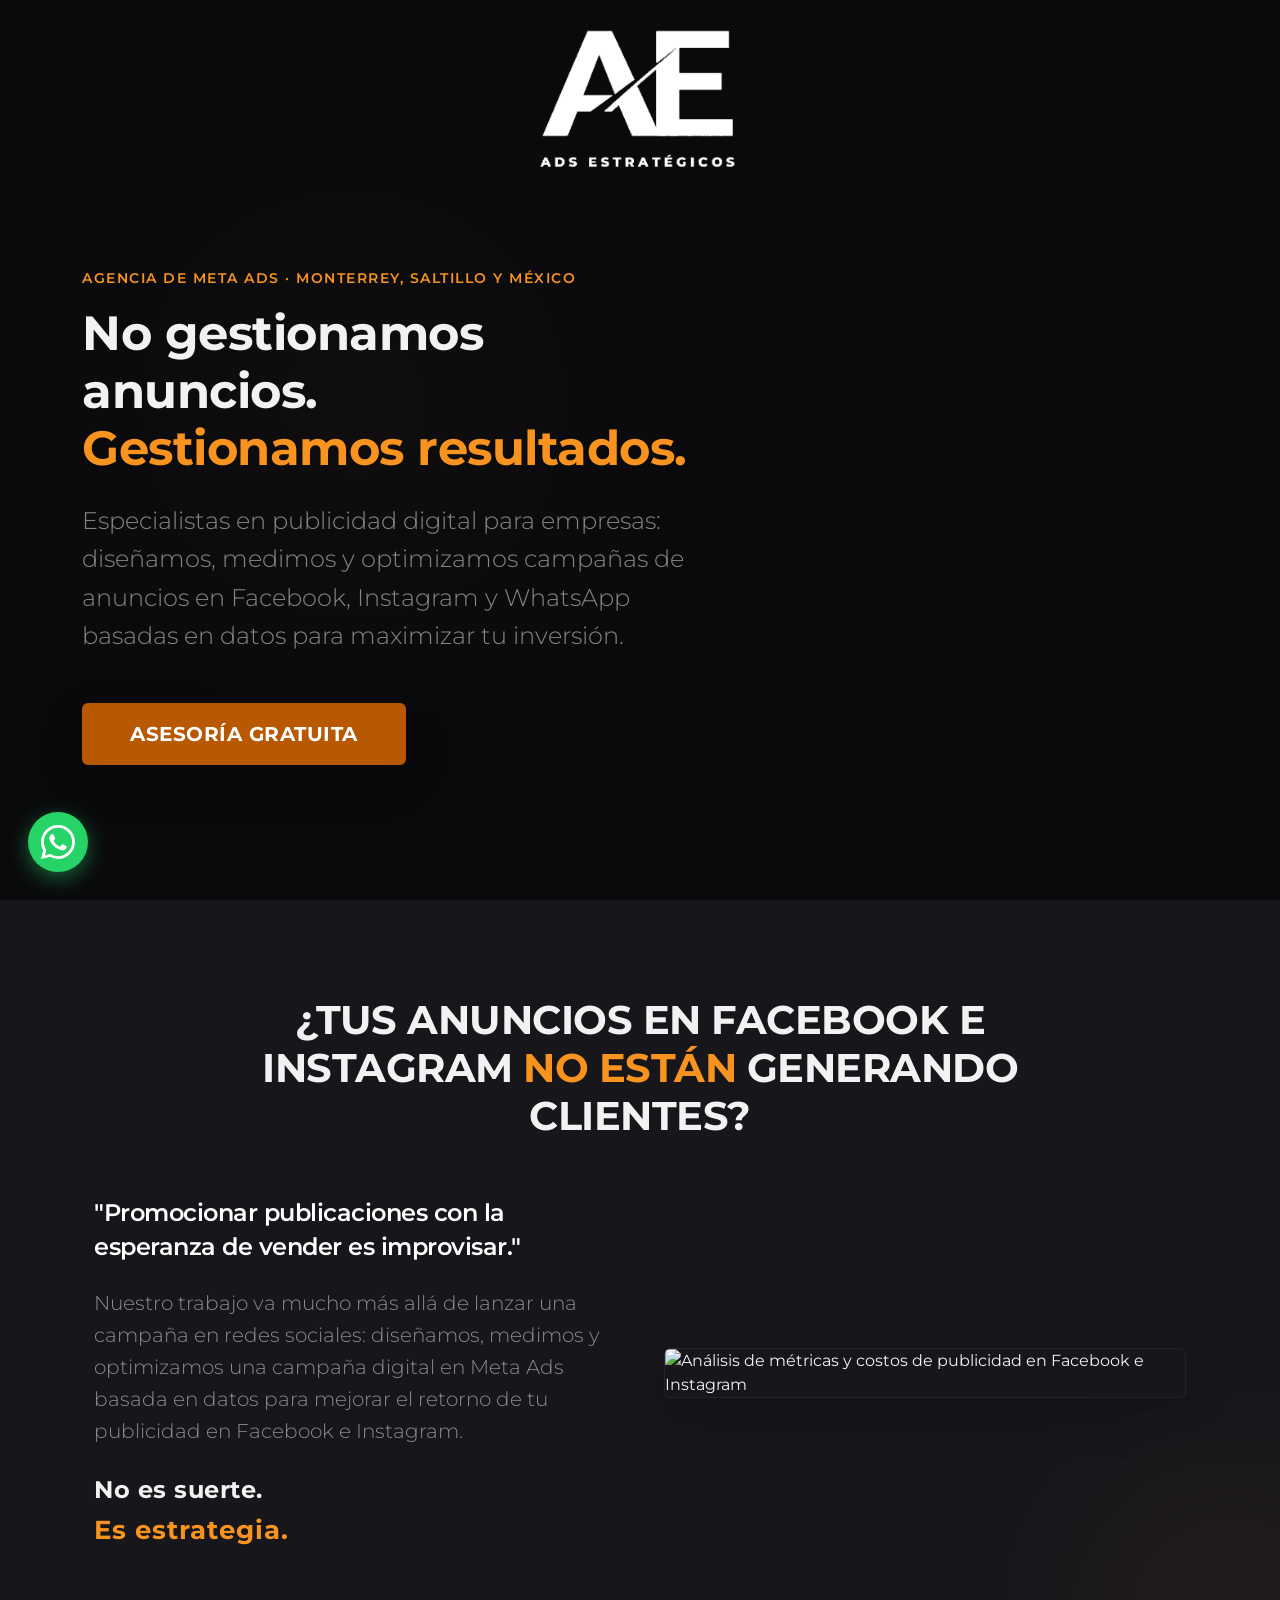
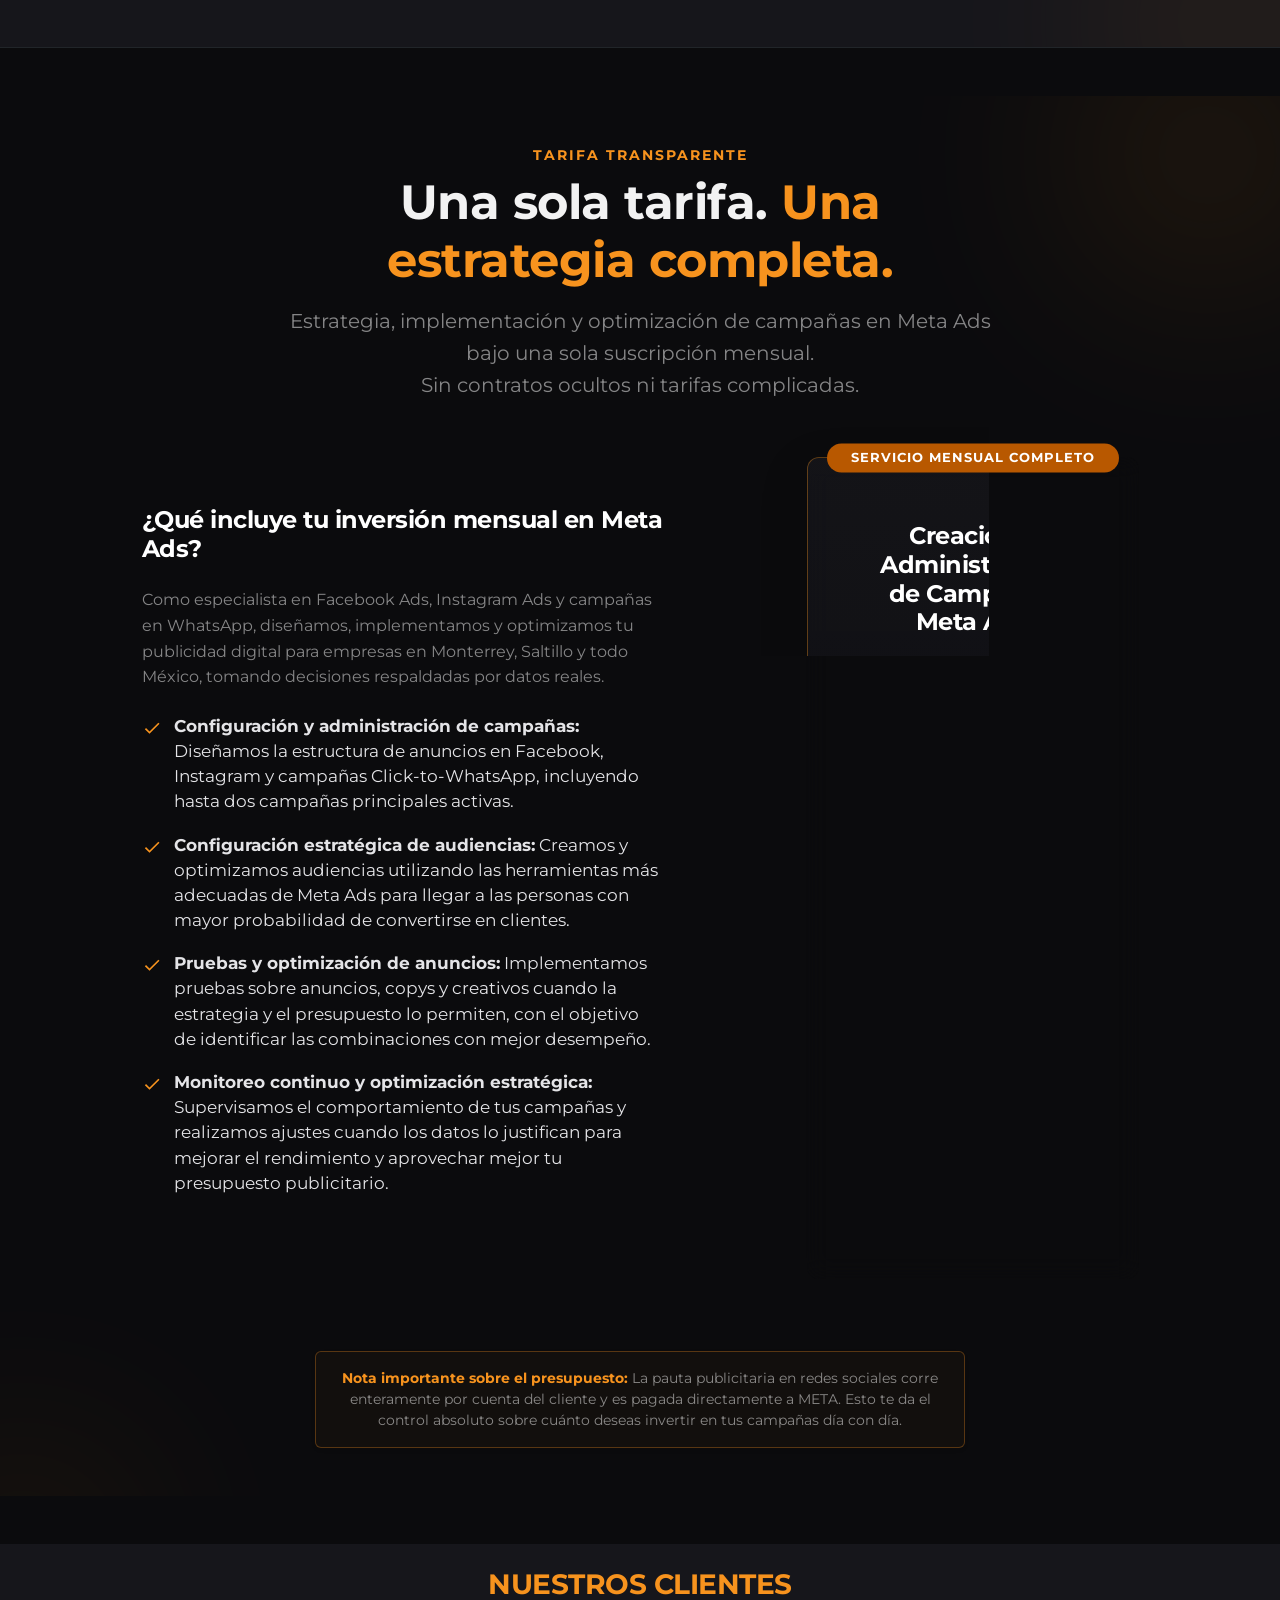
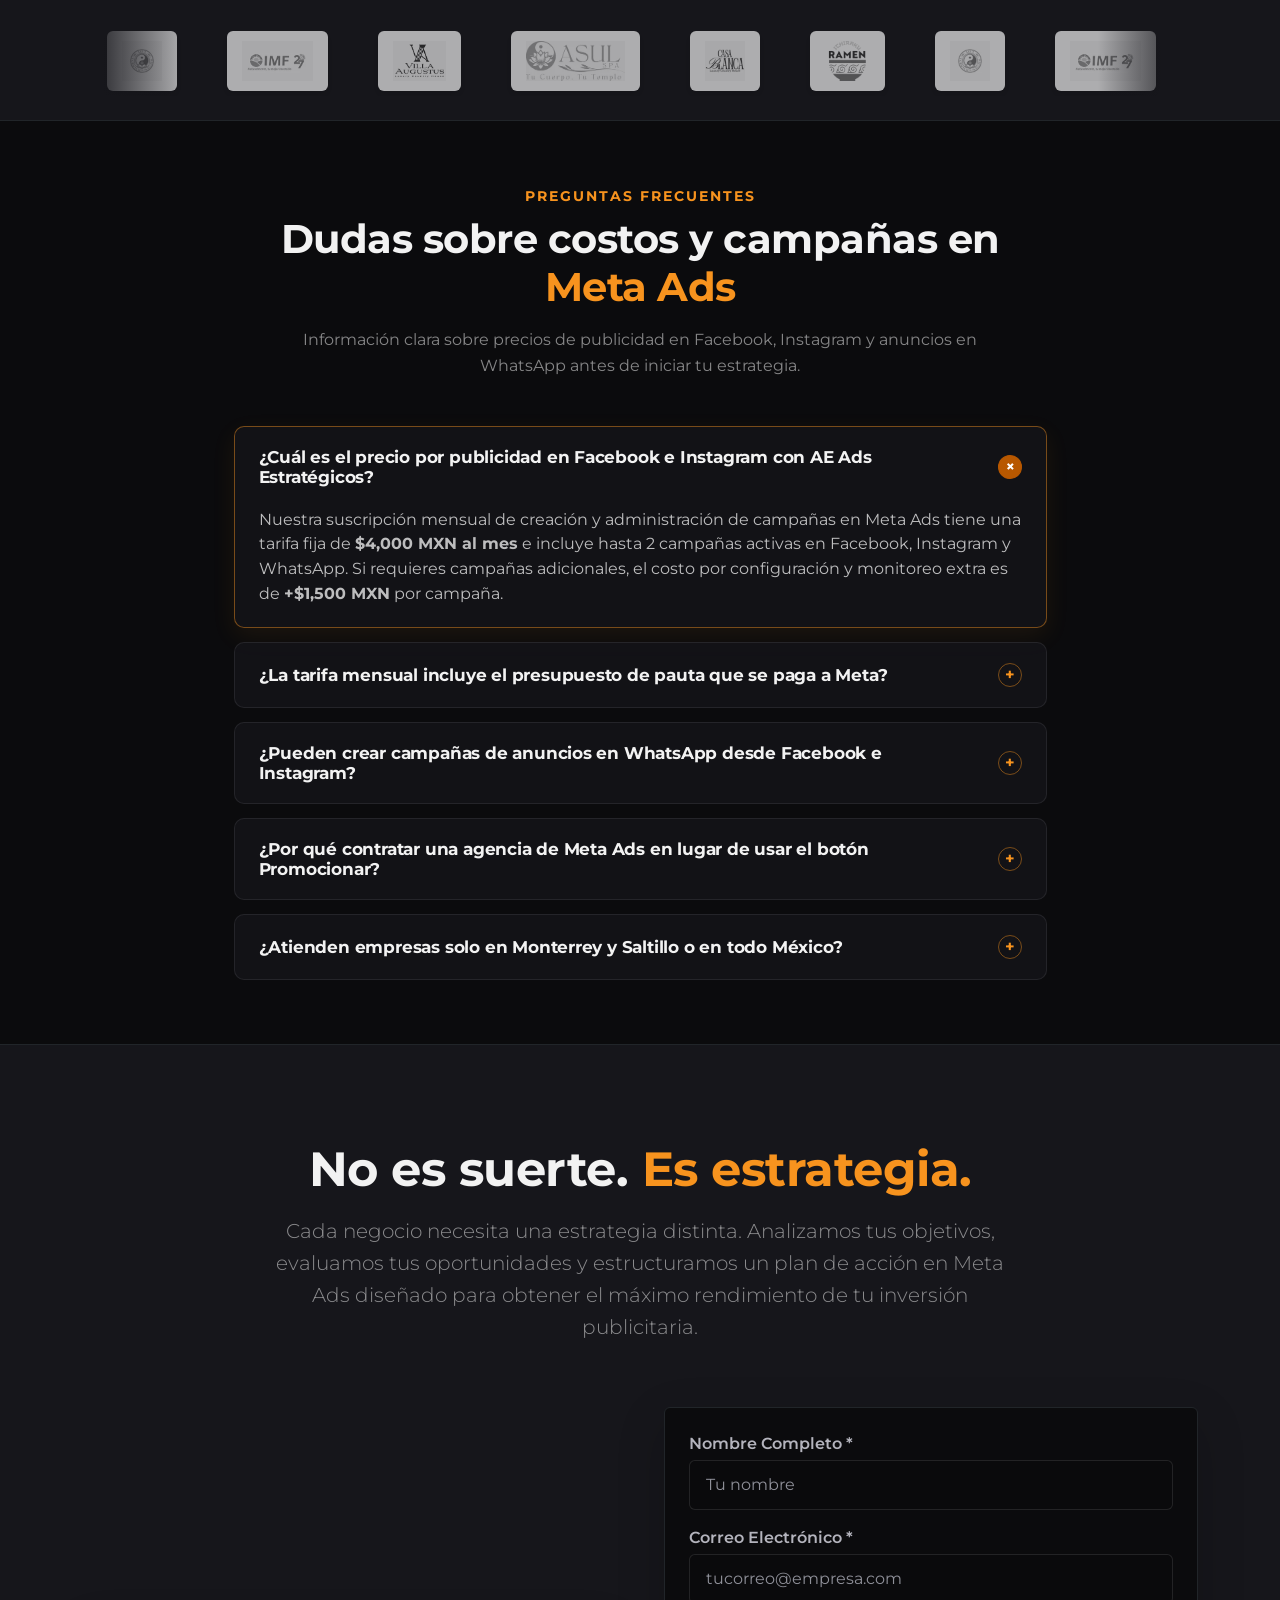
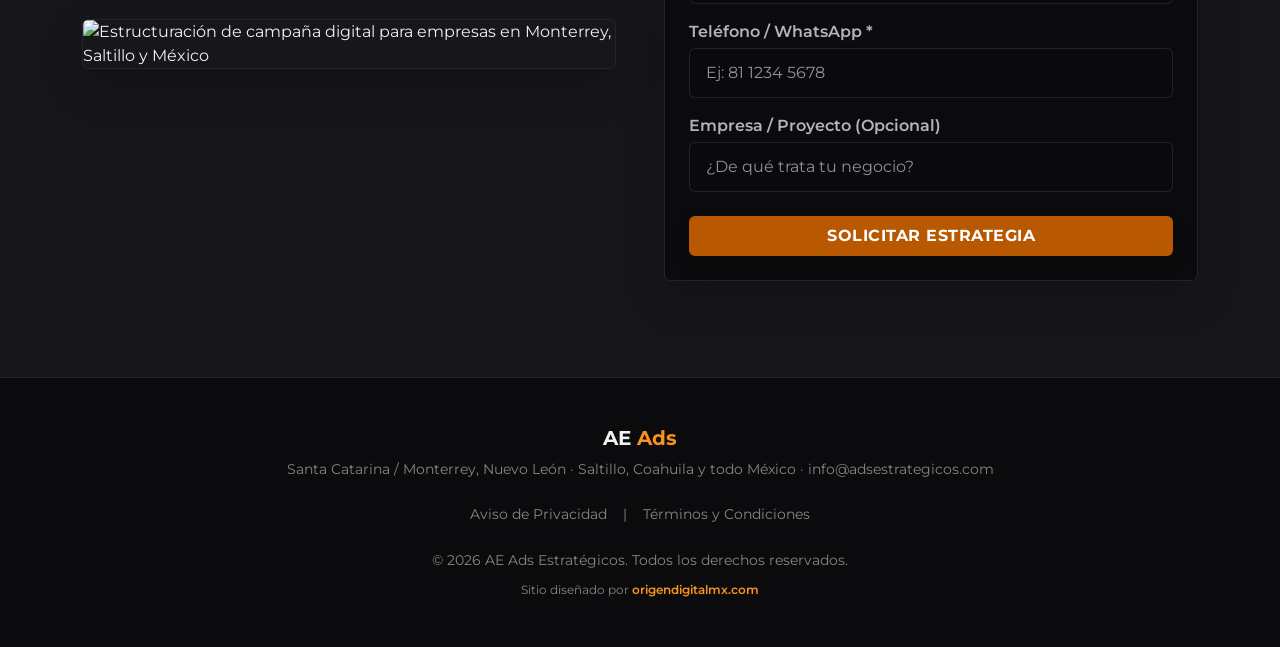
==== commit 9004633d: "feat(seo-geo): optimizar rendimiento, accesibilidad, keywords, sitemap y llms.txt" ====
--- a/index.html
+++ b/index.html
@@ -1,25 +1,205 @@
 <!DOCTYPE html>
-<html lang="es">
+<html lang="es-MX">
 
 <head>
     <meta charset="UTF-8">
     <meta name="viewport" content="width=device-width, initial-scale=1.0">
-    <title>AE Ads Estratégicos | No gestionamos anuncios. Gestionamos resultados.</title>
-    <link rel="icon" type="image/png" href="favicon.png">
-    <link rel="shortcut icon" type="image/png" href="favicon.png">
+    <title>Agencia de Meta Ads Monterrey, Saltillo y México | AE Ads</title>
     <meta name="description"
-        content="Diseñamos sistemas de adquisición medibles y escalables. Deja de improvisar y comienza a generar clientes con estrategia.">
-
-    <!-- Google Fonts -->
+        content="Agencia especialista en publicidad en Facebook, Instagram y anuncios en WhatsApp. Campañas Meta Ads en Monterrey, Saltillo y México por $4,000 MXN/mes.">
+    <meta name="robots" content="index, follow, max-image-preview:large, max-snippet:-1, max-video-preview:-1">
+    <meta name="theme-color" content="#0B0B0D">
+
+    <!-- Canonical y Geoposicionamiento -->
+    <link rel="canonical" href="https://www.adsestrategicos.com/">
+    <link rel="alternate" hreflang="es-MX" href="https://www.adsestrategicos.com/">
+    <link rel="alternate" hreflang="x-default" href="https://www.adsestrategicos.com/">
+    <meta name="geo.region" content="MX-NLE">
+    <meta name="geo.placename" content="Santa Catarina, Monterrey, Nuevo León">
+
+    <!-- Verificación de Dominios -->
+    <meta name="facebook-domain-verification" content="rfzyxouoj089dy3xu2tlk2s45yfvl8">
+    <!-- Google Search Console: pegar aquí la etiqueta meta google-site-verification cuando esté lista la propiedad -->
+
+    <!-- Favicons -->
+    <link rel="icon" type="image/png" sizes="48x48" href="favicon-48x48.png">
+    <link rel="icon" type="image/png" sizes="192x192" href="favicon.png">
+    <link rel="apple-touch-icon" sizes="180x180" href="apple-touch-icon.png">
+
+    <!-- Open Graph / Facebook / WhatsApp -->
+    <meta property="og:type" content="website">
+    <meta property="og:locale" content="es_MX">
+    <meta property="og:site_name" content="AE Ads Estratégicos">
+    <meta property="og:title" content="AE Ads Estratégicos | Agencia de Meta Ads en Monterrey, Saltillo y México">
+    <meta property="og:description"
+        content="Publicidad paga en Facebook, Instagram y anuncios en WhatsApp basada en datos. Tarifa mensual fija de $4,000 MXN sin contratos ocultos.">
+    <meta property="og:url" content="https://www.adsestrategicos.com/">
+    <meta property="og:image" content="https://www.adsestrategicos.com/og-image.jpg">
+    <meta property="og:image:type" content="image/jpeg">
+    <meta property="og:image:width" content="1200">
+    <meta property="og:image:height" content="630">
+    <meta property="og:image:alt" content="AE Ads Estratégicos — Agencia de Meta Ads en Monterrey, Saltillo y México">
+
+    <!-- Twitter Cards -->
+    <meta name="twitter:card" content="summary_large_image">
+    <meta name="twitter:title" content="AE Ads Estratégicos | Agencia de Meta Ads en Monterrey, Saltillo y México">
+    <meta name="twitter:description"
+        content="Campañas estratégicas en Facebook, Instagram y WhatsApp basadas en datos desde $4,000 MXN/mes.">
+    <meta name="twitter:image" content="https://www.adsestrategicos.com/og-image.jpg">
+
+    <!-- Preconnect a Orígenes Críticos -->
     <link rel="preconnect" href="https://fonts.googleapis.com">
     <link rel="preconnect" href="https://fonts.gstatic.com" crossorigin>
+    <link rel="preconnect" href="https://cdn.jsdelivr.net" crossorigin>
+    <link rel="preconnect" href="https://images.unsplash.com" crossorigin>
+
+    <!-- Google Fonts -->
     <link href="https://fonts.googleapis.com/css2?family=Montserrat:wght@400;600;700&display=swap" rel="stylesheet">
 
     <!-- Bootstrap 5 CSS -->
     <link href="https://cdn.jsdelivr.net/npm/bootstrap@5.3.0/dist/css/bootstrap.min.css" rel="stylesheet">
 
     <!-- Custom CSS -->
-    <link href="style.css" rel="stylesheet">
+    <link href="style.css?v=2" rel="stylesheet">
+
+    <!-- Datos Estructurados Schema.org (SEO + GEO) -->
+    <script type="application/ld+json">
+    {
+      "@context": "https://schema.org",
+      "@graph": [
+        {
+          "@type": "ProfessionalService",
+          "@id": "https://www.adsestrategicos.com/#organization",
+          "name": "AE Ads Estratégicos",
+          "alternateName": "AE Ads",
+          "url": "https://www.adsestrategicos.com/",
+          "logo": "https://www.adsestrategicos.com/logo_transparent.png",
+          "image": "https://www.adsestrategicos.com/og-image.jpg",
+          "description": "Agencia especializada en creación y administración estratégica de campañas en Meta Ads (publicidad en Facebook, Instagram y anuncios Click-to-WhatsApp) basada en datos, con tarifa mensual fija de $4,000 MXN.",
+          "telephone": "+52-844-218-3098",
+          "email": "info@adsestrategicos.com",
+          "priceRange": "$4,000 MXN / mes",
+          "address": {
+            "@type": "PostalAddress",
+            "streetAddress": "Fraccionamiento Apice Dos",
+            "addressLocality": "Santa Catarina",
+            "addressRegion": "Nuevo León",
+            "postalCode": "66365",
+            "addressCountry": "MX"
+          },
+          "areaServed": [
+            { "@type": "City", "name": "Monterrey" },
+            { "@type": "City", "name": "Santa Catarina" },
+            { "@type": "City", "name": "Saltillo" },
+            { "@type": "State", "name": "Nuevo León" },
+            { "@type": "State", "name": "Coahuila" },
+            { "@type": "Country", "name": "México" }
+          ],
+          "knowsAbout": [
+            "Meta Ads",
+            "Publicidad en Facebook",
+            "Publicidad en Instagram",
+            "Anuncios en WhatsApp",
+            "Campañas en redes sociales",
+            "Adquisición digital de clientes"
+          ],
+          "contactPoint": {
+            "@type": "ContactPoint",
+            "telephone": "+52-844-218-3098",
+            "contactType": "sales",
+            "areaServed": "MX",
+            "availableLanguage": ["Spanish"]
+          }
+        },
+        {
+          "@type": "WebSite",
+          "@id": "https://www.adsestrategicos.com/#website",
+          "url": "https://www.adsestrategicos.com/",
+          "name": "AE Ads Estratégicos",
+          "inLanguage": "es-MX",
+          "publisher": {
+            "@id": "https://www.adsestrategicos.com/#organization"
+          }
+        },
+        {
+          "@type": "Service",
+          "@id": "https://www.adsestrategicos.com/#service-meta-ads",
+          "serviceType": "Creación y Administración de Campañas en Meta Ads",
+          "name": "Administración mensual de publicidad en Facebook, Instagram y WhatsApp",
+          "description": "Diseño de arquitectura de campañas en Meta Ads, segmentación de audiencias, pruebas A/B de anuncios y optimización continua basada en datos. Incluye hasta 2 campañas principales activas.",
+          "provider": {
+            "@id": "https://www.adsestrategicos.com/#organization"
+          },
+          "areaServed": [
+            { "@type": "City", "name": "Monterrey" },
+            { "@type": "City", "name": "Saltillo" },
+            { "@type": "Country", "name": "México" }
+          ],
+          "offers": {
+            "@type": "Offer",
+            "url": "https://www.adsestrategicos.com/#paquetes",
+            "priceCurrency": "MXN",
+            "price": "4000",
+            "availability": "https://schema.org/InStock",
+            "priceSpecification": {
+              "@type": "UnitPriceSpecification",
+              "price": "4000",
+              "priceCurrency": "MXN",
+              "unitText": "MONTH"
+            }
+          }
+        },
+        {
+          "@type": "FAQPage",
+          "@id": "https://www.adsestrategicos.com/#faq",
+          "mainEntity": [
+            {
+              "@type": "Question",
+              "name": "¿Cuál es el precio por publicidad en Facebook e Instagram con AE Ads Estratégicos?",
+              "acceptedAnswer": {
+                "@type": "Answer",
+                "text": "Nuestra suscripción mensual de creación y administración de campañas en Meta Ads tiene una tarifa fija de $4,000 MXN al mes e incluye hasta 2 campañas activas en Facebook, Instagram y WhatsApp. Si requieres campañas adicionales, el costo por configuración y monitoreo extra es de +$1,500 MXN por campaña."
+              }
+            },
+            {
+              "@type": "Question",
+              "name": "¿La tarifa mensual incluye el presupuesto de pauta que se paga a Meta?",
+              "acceptedAnswer": {
+                "@type": "Answer",
+                "text": "No. La tarifa de $4,000 MXN/mes cubre nuestros honorarios de estrategia, configuración, pruebas y optimización continua. La inversión en publicidad paga (pauta) corre por cuenta del cliente y se paga directamente a Meta desde su propia cuenta publicitaria para mantener control total del presupuesto diario."
+              }
+            },
+            {
+              "@type": "Question",
+              "name": "¿Pueden crear campañas de anuncios en WhatsApp desde Facebook e Instagram?",
+              "acceptedAnswer": {
+                "@type": "Answer",
+                "text": "Sí. Estructuramos campañas Click-to-WhatsApp dentro de Meta Ads para que tus anuncios en Facebook e Instagram lleven prospectos calificados directamente a una conversación en WhatsApp."
+              }
+            },
+            {
+              "@type": "Question",
+              "name": "¿Por qué contratar una agencia de Meta Ads en lugar de usar el botón Promocionar?",
+              "acceptedAnswer": {
+                "@type": "Answer",
+                "text": "Promocionar publicaciones suele optimizar interacciones superficiales. Un especialista en Facebook Ads e Instagram Ads diseña embudos de conversión, segmenta audiencias avanzadas, instala eventos de medición y ejecuta pruebas continuas de copys y creativos para reducir el costo por cliente."
+              }
+            },
+            {
+              "@type": "Question",
+              "name": "¿Atienden empresas solo en Monterrey y Saltillo o en todo México?",
+              "acceptedAnswer": {
+                "@type": "Answer",
+                "text": "Nuestra sede está en Santa Catarina, Área Metropolitana de Monterrey (Nuevo León), con fuerte presencia en Saltillo (Coahuila) y atención remota para empresas y negocios en todo México."
+              }
+            }
+          ]
+        }
+      ]
+    }
+    </script>
+
+    <!-- Google Tag (gtag.js) - GA4 / Google Ads: pegar snippet aquí cuando recibas el ID -->
 
     <!-- Meta Pixel Code -->
     <script>
@@ -38,7 +218,7 @@
         fbq('track', 'PageView');
     </script>
     <noscript><img height="1" width="1" style="display:none"
-            src="https://www.facebook.com/tr?id=991702563760050&ev=PageView&noscript=1" /></noscript>
+            src="https://www.facebook.com/tr?id=991702563760050&ev=PageView&noscript=1" alt="" /></noscript>
     <!-- End Meta Pixel Code -->
 </head>
 
@@ -52,25 +232,25 @@
 
         <!-- Logo Top Center -->
         <div class="position-absolute top-0 start-0 w-100 text-center p-4" style="z-index: 3;">
-            <img src="logo_transparent.png" alt="AE Ads Estratégicos Logo" class="img-fluid hero-logo">
+            <img src="logo_transparent.png" alt="AE Ads Estratégicos - Agencia de Meta Ads" width="538" height="366"
+                fetchpriority="high" decoding="async" class="img-fluid hero-logo">
         </div>
 
-        <div class="container position-relative text-center text-md-start pb-4 pb-md-5 hero-content-wrapper" style="z-index: 2;">
+        <div class="container position-relative text-center text-md-start pb-4 pb-md-5 hero-content-wrapper"
+            style="z-index: 2;">
             <div class="row align-items-center">
                 <!-- Text Column -->
                 <div class="col-lg-8 col-xl-7">
+                    <p class="text-uppercase text-accent fw-semibold small mb-3" style="letter-spacing: 1.5px;">
+                        Agencia de Meta Ads · Monterrey, Saltillo y México
+                    </p>
                     <h1 class="display-5 display-md-3 fw-bold mb-4">
                         No gestionamos anuncios.<br>
                         <span class="text-accent">Gestionamos resultados.</span>
                     </h1>
-                    <p class="lead mb-5 fs-4 text-white-50 d-none d-md-block">
-                        Diseñamos sistemas de adquisición de clientes basados en datos para ayudarte a obtener el máximo
-                        rendimiento de tu inversión publicitaria.
-                    </p>
-                    <p class="lead mb-5 fs-4 text-white-50 d-md-none">
-                        Nuestro trabajo va mucho más allá de crear campañas: diseñamos, medimos y optimizamos un sistema
-                        de adquisición de clientes basado en datos para ayudarte a obtener mejores resultados con tu
-                        inversión publicitaria.
+                    <p class="lead mb-5 fs-4 text-white-50">
+                        Especialistas en publicidad digital para empresas: diseñamos, medimos y optimizamos campañas de
+                        anuncios en Facebook, Instagram y WhatsApp basadas en datos para maximizar tu inversión.
                     </p>
                     <a href="#contacto" class="btn btn-accent btn-lg px-5 py-3 shadow-lg">ASESORÍA GRATUITA</a>
                 </div>
@@ -78,291 +258,433 @@
         </div>
     </header>
 
-    <!-- Pain Section -->
-    <section id="dolor" class="py-4 py-md-5 bg-secondary-custom border-bottom border-dark glow-container d-none d-md-block">
-        <div class="glow-blob glow-blob-orange" style="bottom: -20%; right: -10%; width: 350px; height: 350px;"></div>
-        <div class="container px-4 py-md-5 position-relative" style="z-index: 1;">
-
-            <!-- Título centrado arriba -->
-            <div class="row justify-content-center text-center mb-5">
-                <div class="col-lg-10">
-                    <h2 class="h1 fw-bold">¿TUS ANUNCIOS <span class="text-accent">NO ESTÁN</span> GENERANDO CLIENTES?
-                    </h2>
-                </div>
-            </div>
-
-            <!-- Dos columnas: texto izquierda, imagen derecha -->
-            <div class="row align-items-center g-4 g-lg-5">
-
-                <!-- Text Column (izquierda) -->
-                <div class="col-lg-6 text-center text-lg-start">
-                    <h2 class="h4 fw-semibold text-white mb-4 d-none d-md-block" style="line-height: 1.4;">
-                        "Publicar anuncios con la esperanza de vender es improvisar."
-                    </h2>
-                    <p class="lead fs-5 text-white-50 mb-4">
-                        Nuestro trabajo va mucho más allá de crear campañas: diseñamos, medimos y optimizamos un sistema
-                        de adquisición de clientes basado en datos para ayudarte a obtener mejores resultados con tu
-                        inversión publicitaria.
-                    </p>
-                    <p class="fw-bold fs-4 mb-0 d-none d-md-block" style="letter-spacing: 0.5px;">
-                        No es suerte.<br>
-                        <span class="text-accent" style="font-size: 1.6rem; letter-spacing: 1px;">Es estrategia.</span>
-                    </p>
-                </div>
-
-                <!-- Image Column (derecha) -->
-                <div class="col-lg-6 d-none d-md-block">
-                    <img src="https://images.unsplash.com/photo-1460925895917-afdab827c52f?auto=format&fit=crop&q=80&w=1000"
-                        class="img-fluid rounded border border-dark shadow-lg" alt="Análisis de datos y métricas">
-                </div>
-
-            </div>
-        </div>
-    </section>
-
-    <!-- Pricing Section -->
-    <section id="paquetes" class="py-4 py-md-5 my-md-5 glow-container">
-        <div class="glow-blob glow-blob-orange" style="top: -10%; right: -10%; width: 400px; height: 400px;"></div>
-        <div class="glow-blob glow-blob-orange" style="bottom: -15%; left: -10%; width: 300px; height: 300px;"></div>
-
-        <div class="container px-4 position-relative" style="z-index: 1;">
-            <div class="row justify-content-center mb-5 text-center">
-                <div class="col-lg-8">
-                    <h1 class="display-5 fw-bold mb-2">TARIFA</h1>
-                    <h2 class="h3 fw-bold mb-3">Una sola tarifa. <span class="text-accent">Una estrategia
-                            completa.</span></h2>
-                    <h3 class="h5 fw-normal text-white-50" style="line-height: 1.6;">
-                        Estrategia, implementación y optimización bajo una sola suscripción mensual.<br>
-                        Sin contratos ocultos ni tarifas complicadas.
-                    </h3>
-                </div>
-            </div>
-
-            <div class="row g-4 g-lg-5 align-items-stretch justify-content-center">
-                <!-- Left Column: Value Proposition -->
-                <div class="col-lg-6 d-flex flex-column justify-content-center text-center text-lg-start">
-                    <h3 class="h4 fw-bold text-white mb-4">¿Qué incluye tu inversión mensual?</h3>
-                    <p class="text-white-50 mb-4">
-                        Nos encargamos de diseñar, implementar y optimizar tu estrategia de publicidad en Meta Ads
-                        (Facebook e Instagram), adaptándola a los objetivos de tu negocio y tomando decisiones
-                        respaldadas por datos para mejorar continuamente el rendimiento de tus campañas.
-                    </p>
-                    <ul class="features-list">
-                        <li><strong>Configuración y administración de campañas:</strong> Diseñamos la estructura de
-                            campañas necesaria para cumplir los objetivos de la estrategia contratada, incluyendo hasta
-                            dos campañas principales.</li>
-                        <li><strong>Configuración estratégica de audiencias:</strong> Creamos y optimizamos audiencias
-                            utilizando las herramientas más adecuadas disponibles en Meta Ads para llegar a las personas
-                            con mayor probabilidad de convertirse en clientes.</li>
-                        <li><strong>Pruebas y optimización de anuncios:</strong> Implementamos pruebas sobre anuncios,
-                            copys y creativos cuando la estrategia y el presupuesto lo permiten, con el objetivo de
-                            identificar las combinaciones con mejor desempeño.</li>
-                        <li><strong>Monitoreo continuo y optimización estratégica:</strong> Supervisamos el
-                            comportamiento de las campañas y realizamos ajustes cuando los datos lo justifican para
-                            mejorar el rendimiento y aprovechar mejor el presupuesto publicitario.</li>
-                    </ul>
-                </div>
-
-                <!-- Right Column: Single Pricing Card -->
-                <div class="col-lg-5 col-xl-4 offset-xl-1">
-                    <div class="card card-custom h-100 p-3 p-md-5 text-center position-relative shadow-lg"
-                        style="border-color: rgba(var(--accent-rgb), 0.35); background: linear-gradient(180deg, rgba(22,22,27,0.8) 0%, rgba(11,11,13,0.9) 100%);">
-                        <div class="position-absolute top-0 start-50 translate-middle badge rounded-pill bg-accent px-4 py-2"
-                            style="font-size: 0.8rem; font-weight: 700; letter-spacing: 1px;">
-                            SERVICIO MENSUAL COMPLETO
-                        </div>
-                        <div class="card-body d-flex flex-column py-3">
-                            <h4 class="card-title fw-bold text-white mb-3">Creación y Administración de Campañas</h4>
-                            <div class="my-4">
-                                <span class="display-5 text-accent fw-bold">$4,000</span>
-                                <span class="fs-6 text-white-50 d-block mt-1">MXN / al mes</span>
+    <main>
+        <!-- Pain Section -->
+        <section id="dolor"
+            class="py-4 py-md-5 bg-secondary-custom border-bottom border-dark glow-container d-none d-md-block">
+            <div class="glow-blob glow-blob-orange" style="bottom: -20%; right: -10%; width: 350px; height: 350px;">
+            </div>
+            <div class="container px-4 py-md-5 position-relative" style="z-index: 1;">
+
+                <!-- Título centrado arriba -->
+                <div class="row justify-content-center text-center mb-5">
+                    <div class="col-lg-10">
+                        <h2 class="h1 fw-bold">¿TUS ANUNCIOS EN FACEBOOK E INSTAGRAM <span class="text-accent">NO
+                                ESTÁN</span> GENERANDO CLIENTES?
+                        </h2>
+                    </div>
+                </div>
+
+                <!-- Dos columnas: texto izquierda, imagen derecha -->
+                <div class="row align-items-center g-4 g-lg-5">
+
+                    <!-- Text Column (izquierda) -->
+                    <div class="col-lg-6 text-center text-lg-start">
+                        <h3 class="h4 fw-semibold text-white mb-4" style="line-height: 1.4;">
+                            "Promocionar publicaciones con la esperanza de vender es improvisar."
+                        </h3>
+                        <p class="lead fs-5 text-white-50 mb-4">
+                            Nuestro trabajo va mucho más allá de lanzar una campaña en redes sociales: diseñamos,
+                            medimos y optimizamos una campaña digital en Meta Ads basada en datos para mejorar el
+                            retorno de tu publicidad en Facebook e Instagram.
+                        </p>
+                        <p class="fw-bold fs-4 mb-0" style="letter-spacing: 0.5px;">
+                            No es suerte.<br>
+                            <span class="text-accent" style="font-size: 1.6rem; letter-spacing: 1px;">Es
+                                estrategia.</span>
+                        </p>
+                    </div>
+
+                    <!-- Image Column (derecha) -->
+                    <div class="col-lg-6">
+                        <picture>
+                            <source media="(min-width: 768px)"
+                                srcset="https://images.unsplash.com/photo-1460925895917-afdab827c52f?auto=format&fit=crop&fm=webp&q=75&w=900">
+                            <img src="[data-uri]"
+                                width="900" height="600" loading="lazy" decoding="async"
+                                class="img-fluid rounded border border-dark shadow-lg"
+                                alt="Análisis de métricas y costos de publicidad en Facebook e Instagram">
+                        </picture>
+                    </div>
+
+                </div>
+            </div>
+        </section>
+
+        <!-- Pricing Section -->
+        <section id="paquetes" class="py-4 py-md-5 my-md-5 glow-container">
+            <div class="glow-blob glow-blob-orange" style="top: -10%; right: -10%; width: 400px; height: 400px;"></div>
+            <div class="glow-blob glow-blob-orange" style="bottom: -15%; left: -10%; width: 300px; height: 300px;">
+            </div>
+
+            <div class="container px-4 position-relative" style="z-index: 1;">
+                <div class="row justify-content-center mb-5 text-center">
+                    <div class="col-lg-8">
+                        <p class="text-uppercase text-accent fw-bold small mb-2" style="letter-spacing: 2px;">TARIFA
+                            TRANSPARENTE</p>
+                        <h2 class="display-5 fw-bold mb-3">Una sola tarifa. <span class="text-accent">Una estrategia
+                                completa.</span></h2>
+                        <p class="h5 fw-normal text-white-50" style="line-height: 1.6;">
+                            Estrategia, implementación y optimización de campañas en Meta Ads bajo una sola suscripción
+                            mensual.<br>
+                            Sin contratos ocultos ni tarifas complicadas.
+                        </p>
+                    </div>
+                </div>
+
+                <div class="row g-4 g-lg-5 align-items-stretch justify-content-center">
+                    <!-- Left Column: Value Proposition -->
+                    <div class="col-lg-6 d-flex flex-column justify-content-center text-center text-lg-start">
+                        <h3 class="h4 fw-bold text-white mb-4">¿Qué incluye tu inversión mensual en Meta Ads?</h3>
+                        <p class="text-white-50 mb-4">
+                            Como especialista en Facebook Ads, Instagram Ads y campañas en WhatsApp, diseñamos,
+                            implementamos y optimizamos tu publicidad digital para empresas en Monterrey, Saltillo y todo
+                            México, tomando decisiones respaldadas por datos reales.
+                        </p>
+                        <ul class="features-list">
+                            <li><strong>Configuración y administración de campañas:</strong> Diseñamos la estructura de
+                                anuncios en Facebook, Instagram y campañas Click-to-WhatsApp, incluyendo hasta dos
+                                campañas principales activas.</li>
+                            <li><strong>Configuración estratégica de audiencias:</strong> Creamos y optimizamos
+                                audiencias utilizando las herramientas más adecuadas de Meta Ads para llegar a las
+                                personas con mayor probabilidad de convertirse en clientes.</li>
+                            <li><strong>Pruebas y optimización de anuncios:</strong> Implementamos pruebas sobre
+                                anuncios, copys y creativos cuando la estrategia y el presupuesto lo permiten, con el
+                                objetivo de identificar las combinaciones con mejor desempeño.</li>
+                            <li><strong>Monitoreo continuo y optimización estratégica:</strong> Supervisamos el
+                                comportamiento de tus campañas y realizamos ajustes cuando los datos lo justifican para
+                                mejorar el rendimiento y aprovechar mejor tu presupuesto publicitario.</li>
+                        </ul>
+                    </div>
+
+                    <!-- Right Column: Single Pricing Card -->
+                    <div class="col-lg-5 col-xl-4 offset-xl-1">
+                        <div class="card card-custom h-100 p-3 p-md-5 text-center position-relative shadow-lg"
+                            style="border-color: rgba(var(--accent-rgb), 0.35); background: linear-gradient(180deg, rgba(22,22,27,0.8) 0%, rgba(11,11,13,0.9) 100%);">
+                            <div class="position-absolute top-0 start-50 translate-middle badge rounded-pill bg-accent px-4 py-2"
+                                style="font-size: 0.8rem; font-weight: 700; letter-spacing: 1px;">
+                                SERVICIO MENSUAL COMPLETO
                             </div>
-
-                            <div class="d-flex justify-content-center mb-4">
-                                <span class="badge rounded-pill px-3 py-2" style="background: rgba(247,147,30,0.12); border: 1px solid rgba(247,147,30,0.35); color: rgba(247,147,30,0.9); font-size: 0.78rem; font-weight: 500; letter-spacing: 0.4px;">
-                                    <svg xmlns="http://www.w3.org/2000/svg" width="12" height="12" fill="currentColor" class="me-1 mb-1" viewBox="0 0 16 16">
-                                        <path d="M8 15A7 7 0 1 1 8 1a7 7 0 0 1 0 14zm0 1A8 8 0 1 0 8 0a8 8 0 0 0 0 16z"/>
-                                        <path d="m8.93 6.588-2.29.287-.082.38.45.083c.294.07.352.176.288.469l-.738 3.468c-.194.897.105 1.319.808 1.319.545 0 1.178-.252 1.465-.598l.088-.416c-.2.176-.492.246-.686.246-.275 0-.375-.193-.304-.533L8.93 6.588zM9 4.5a1 1 0 1 1-2 0 1 1 0 0 1 2 0z"/>
-                                    </svg>
-                                    Hasta 2 campañas activas
-                                </span>
-                            </div>
-
-                            <p class="small text-white-50 mb-4">
-                                Diseñado para dueños de negocios que buscan delegar la adquisición digital en manos
-                                profesionales y ver resultados medibles.
-                            </p>
-
-                            <div class="mt-auto">
-                                <button class="btn btn-accent w-100 py-3 wp-cta" data-plan="unico">Escríbenos por
-                                    WhatsApp</button>
-                            </div>
-
-                            <hr class="border-secondary my-4">
-
-                            <div class="text-center">
-                                <p class="text-white-50 mb-2" style="font-size: 0.82rem; line-height: 1.4;">
-                                    <strong class="text-white">¿Necesitas más cobertura?</strong><br>
-                                    Costo de <span class="text-accent">+$1,500.00 MXN</span> por configuración y
-                                    monitoreo de cada campaña adicional.
+                            <div class="card-body d-flex flex-column py-3">
+                                <h4 class="card-title fw-bold text-white mb-3">Creación y Administración de Campañas Meta
+                                    Ads</h4>
+                                <div class="my-4">
+                                    <span class="display-5 text-accent fw-bold">$4,000</span>
+                                    <span class="fs-6 text-white-50 d-block mt-1">MXN / al mes</span>
+                                </div>
+
+                                <div class="d-flex justify-content-center mb-4">
+                                    <span class="badge rounded-pill px-3 py-2"
+                                        style="background: rgba(247,147,30,0.12); border: 1px solid rgba(247,147,30,0.35); color: rgba(247,147,30,0.95); font-size: 0.78rem; font-weight: 500; letter-spacing: 0.4px;">
+                                        <svg xmlns="http://www.w3.org/2000/svg" width="12" height="12"
+                                            fill="currentColor" class="me-1 mb-1" viewBox="0 0 16 16"
+                                            aria-hidden="true">
+                                            <path
+                                                d="M8 15A7 7 0 1 1 8 1a7 7 0 0 1 0 14zm0 1A8 8 0 1 0 8 0a8 8 0 0 0 0 16z" />
+                                            <path
+                                                d="m8.93 6.588-2.29.287-.082.38.45.083c.294.07.352.176.288.469l-.738 3.468c-.194.897.105 1.319.808 1.319.545 0 1.178-.252 1.465-.598l.088-.416c-.2.176-.492.246-.686.246-.275 0-.375-.193-.304-.533L8.93 6.588zM9 4.5a1 1 0 1 1-2 0 1 1 0 0 1 2 0z" />
+                                        </svg>
+                                        Hasta 2 campañas activas
+                                    </span>
+                                </div>
+
+                                <p class="small text-white-50 mb-4">
+                                    Diseñado para dueños de negocios que buscan contratar publicidad en Facebook,
+                                    Instagram y WhatsApp con resultados medibles.
                                 </p>
+
+                                <div class="mt-auto">
+                                    <button type="button" class="btn btn-accent w-100 py-3 wp-cta"
+                                        data-plan="unico">Escríbenos por WhatsApp</button>
+                                </div>
+
+                                <hr class="border-secondary my-4">
+
+                                <div class="text-center">
+                                    <p class="text-white-50 mb-2" style="font-size: 0.82rem; line-height: 1.4;">
+                                        <strong class="text-white">¿Necesitas más cobertura?</strong><br>
+                                        Costo de <span class="text-accent">+$1,500.00 MXN</span> por configuración y
+                                        monitoreo de cada campaña adicional.
+                                    </p>
+                                </div>
                             </div>
                         </div>
                     </div>
                 </div>
-            </div>
-
-            <div class="text-center mt-5 pt-4">
-                <div class="d-inline-block px-4 py-3 border rounded shadow-sm"
-                    style="background-color: rgba(247, 147, 30, 0.03); border-color: rgba(var(--accent-rgb), 0.3) !important; max-width: 650px;">
-                    <p class="mb-0 text-white-50" style="font-size: 0.88rem; line-height: 1.5;">
-                        <strong class="text-accent">Nota importante sobre el presupuesto:</strong> La pauta publicitaria
-                        en redes sociales corre enteramente por cuenta del cliente y es pagada directamente a META. Esto
-                        te da el control absoluto sobre cuánto deseas invertir en tus campañas día con día.
-                    </p>
-                </div>
-            </div>
-
-        </div>
-    </section>
-
-    <!-- Clientes Section (Carousel) -->
-    <section id="clientes" class="py-4 bg-secondary-custom border-bottom border-dark">
-        <div class="container overflow-hidden position-relative">
-            <div class="row justify-content-center mb-4">
-                <div class="col-lg-8 text-center">
-                    <h2 class="h3 fw-bold text-accent mb-0">NUESTROS CLIENTES</h2>
-                </div>
-            </div>
-            
-            <div class="logos-carousel">
-                <div class="logos-track">
-                    <!-- Set 1 -->
-                    <img src="clientes/logo1.jpeg" alt="Cliente 1">
-                    <img src="clientes/logo2.jpeg" alt="Cliente 2">
-                    <img src="clientes/logo3.jpeg" alt="Cliente 3">
-                    <img src="clientes/logo4.jpeg" alt="Cliente 4">
-                    <img src="clientes/logo5.jpeg" alt="Cliente 5">
-                    <img src="clientes/logo6.png" alt="Cliente 6">
-                    <!-- Set 2 -->
-                    <img src="clientes/logo1.jpeg" alt="Cliente 1">
-                    <img src="clientes/logo2.jpeg" alt="Cliente 2">
-                    <img src="clientes/logo3.jpeg" alt="Cliente 3">
-                    <img src="clientes/logo4.jpeg" alt="Cliente 4">
-                    <img src="clientes/logo5.jpeg" alt="Cliente 5">
-                    <img src="clientes/logo6.png" alt="Cliente 6">
-                    <!-- Set 3 -->
-                    <img src="clientes/logo1.jpeg" alt="Cliente 1">
-                    <img src="clientes/logo2.jpeg" alt="Cliente 2">
-                    <img src="clientes/logo3.jpeg" alt="Cliente 3">
-                    <img src="clientes/logo4.jpeg" alt="Cliente 4">
-                    <img src="clientes/logo5.jpeg" alt="Cliente 5">
-                    <img src="clientes/logo6.png" alt="Cliente 6">
-                    <!-- Set 4 -->
-                    <img src="clientes/logo1.jpeg" alt="Cliente 1">
-                    <img src="clientes/logo2.jpeg" alt="Cliente 2">
-                    <img src="clientes/logo3.jpeg" alt="Cliente 3">
-                    <img src="clientes/logo4.jpeg" alt="Cliente 4">
-                    <img src="clientes/logo5.jpeg" alt="Cliente 5">
-                    <img src="clientes/logo6.png" alt="Cliente 6">
-                </div>
-            </div>
-        </div>
-    </section>
-
-    <!-- Contact & Form Section -->
-    <section id="contacto" class="py-4 py-md-5 bg-secondary-custom">
-        <div class="container py-md-5">
-            <div class="row justify-content-center">
-                <div class="col-lg-8 text-center mb-5">
-                    <h2 class="display-5 fw-bold mb-3">No es suerte. <span class="text-accent">Es estrategia.</span>
-                    </h2>
-                    <p class="lead text-white-50">Cada negocio necesita una estrategia distinta. Analizamos tus
-                        objetivos,
-                        evaluamos tus oportunidades y estructuramos un plan de acción diseñado para obtener el máximo
-                        rendimiento de tu inversión publicitaria.</p>
-                </div>
-            </div>
-
-            <div class="row justify-content-center align-items-center g-4 g-lg-5">
-                <!-- Image Column -->
-                <div class="col-lg-6 d-none d-lg-block">
-                    <img src="https://images.unsplash.com/photo-1542744173-8e7e53415bb0?auto=format&fit=crop&q=80&w=800"
-                        class="img-fluid rounded shadow-lg border border-dark"
-                        alt="Estructuración de plan de acción y estrategia">
-                </div>
-
-                <!-- Form Column -->
-                <div class="col-lg-6 col-md-8">
-                    <!-- Form Validation Alerts Container -->
-                    <div id="formAlerts"></div>
-
-                    <form id="contactForm" class="p-4 p-md-4 rounded shadow-lg border border-dark"
-                        style="background-color: var(--bg-main);">
-                        <div class="mb-2 mb-md-3">
-                            <label for="nombre" class="form-label form-label-sm mb-1">Nombre Completo *</label>
-                            <input type="text" class="form-control" id="nombre" name="nombre" placeholder="Tu nombre">
+
+                <div class="text-center mt-5 pt-4">
+                    <div class="d-inline-block px-4 py-3 border rounded shadow-sm"
+                        style="background-color: rgba(247, 147, 30, 0.03); border-color: rgba(var(--accent-rgb), 0.3) !important; max-width: 650px;">
+                        <p class="mb-0 text-white-50" style="font-size: 0.88rem; line-height: 1.5;">
+                            <strong class="text-accent">Nota importante sobre el presupuesto:</strong> La pauta
+                            publicitaria en redes sociales corre enteramente por cuenta del cliente y es pagada
+                            directamente a META. Esto te da el control absoluto sobre cuánto deseas invertir en tus
+                            campañas día con día.
+                        </p>
+                    </div>
+                </div>
+
+            </div>
+        </section>
+
+        <!-- Clientes Section (Carousel) -->
+        <section id="clientes" class="py-4 bg-secondary-custom border-bottom border-dark">
+            <div class="container overflow-hidden position-relative">
+                <div class="row justify-content-center mb-4">
+                    <div class="col-lg-8 text-center">
+                        <h2 class="h3 fw-bold text-accent mb-0">NUESTROS CLIENTES</h2>
+                    </div>
+                </div>
+
+                <div class="logos-carousel">
+                    <div class="logos-track">
+                        <!-- Set 1 (semántico y descriptivo para SEO y lectores de pantalla) -->
+                        <img src="clientes/logo1.webp" width="120" height="120" loading="lazy" decoding="async"
+                            alt="ASUL Formación Integral — cliente de publicidad en Meta Ads">
+                        <img src="clientes/logo2.webp" width="214" height="120" loading="lazy" decoding="async"
+                            alt="IMF — cliente de campañas digitales en redes sociales">
+                        <img src="clientes/logo3.webp" width="159" height="120" loading="lazy" decoding="async"
+                            alt="Villa Augustus Luxury Country House — cliente de anuncios en Facebook e Instagram">
+                        <img src="clientes/logo4.webp" width="260" height="105" loading="lazy" decoding="async"
+                            alt="ASUL Spa — cliente de marketing digital y Meta Ads">
+                        <img src="clientes/logo5.webp" width="120" height="120" loading="lazy" decoding="async"
+                            alt="Casa Blanca Luxury Country House — cliente de publicidad en Facebook e Instagram">
+                        <img src="clientes/logo6.webp" width="134" height="120" loading="lazy" decoding="async"
+                            alt="Ichiraku Ramen — cliente de campañas en redes sociales y WhatsApp">
+                        <!-- Set 2 (duplicado decorativo para loop continuo) -->
+                        <img src="clientes/logo1.webp" width="120" height="120" loading="lazy" decoding="async" alt=""
+                            aria-hidden="true">
+                        <img src="clientes/logo2.webp" width="214" height="120" loading="lazy" decoding="async" alt=""
+                            aria-hidden="true">
+                        <img src="clientes/logo3.webp" width="159" height="120" loading="lazy" decoding="async" alt=""
+                            aria-hidden="true">
+                        <img src="clientes/logo4.webp" width="260" height="105" loading="lazy" decoding="async" alt=""
+                            aria-hidden="true">
+                        <img src="clientes/logo5.webp" width="120" height="120" loading="lazy" decoding="async" alt=""
+                            aria-hidden="true">
+                        <img src="clientes/logo6.webp" width="134" height="120" loading="lazy" decoding="async" alt=""
+                            aria-hidden="true">
+                        <!-- Set 3 -->
+                        <img src="clientes/logo1.webp" width="120" height="120" loading="lazy" decoding="async" alt=""
+                            aria-hidden="true">
+                        <img src="clientes/logo2.webp" width="214" height="120" loading="lazy" decoding="async" alt=""
+                            aria-hidden="true">
+                        <img src="clientes/logo3.webp" width="159" height="120" loading="lazy" decoding="async" alt=""
+                            aria-hidden="true">
+                        <img src="clientes/logo4.webp" width="260" height="105" loading="lazy" decoding="async" alt=""
+                            aria-hidden="true">
+                        <img src="clientes/logo5.webp" width="120" height="120" loading="lazy" decoding="async" alt=""
+                            aria-hidden="true">
+                        <img src="clientes/logo6.webp" width="134" height="120" loading="lazy" decoding="async" alt=""
+                            aria-hidden="true">
+                        <!-- Set 4 -->
+                        <img src="clientes/logo1.webp" width="120" height="120" loading="lazy" decoding="async" alt=""
+                            aria-hidden="true">
+                        <img src="clientes/logo2.webp" width="214" height="120" loading="lazy" decoding="async" alt=""
+                            aria-hidden="true">
+                        <img src="clientes/logo3.webp" width="159" height="120" loading="lazy" decoding="async" alt=""
+                            aria-hidden="true">
+                        <img src="clientes/logo4.webp" width="260" height="105" loading="lazy" decoding="async" alt=""
+                            aria-hidden="true">
+                        <img src="clientes/logo5.webp" width="120" height="120" loading="lazy" decoding="async" alt=""
+                            aria-hidden="true">
+                        <img src="clientes/logo6.webp" width="134" height="120" loading="lazy" decoding="async" alt=""
+                            aria-hidden="true">
+                    </div>
+                </div>
+            </div>
+        </section>
+
+        <!-- FAQ Section (SEO + GEO / AI Citability) -->
+        <section id="faq" class="py-5 border-bottom border-dark">
+            <div class="container px-4 py-md-3">
+                <div class="row justify-content-center mb-4 mb-md-5 text-center">
+                    <div class="col-lg-8">
+                        <p class="text-uppercase text-accent fw-bold small mb-2" style="letter-spacing: 2px;">PREGUNTAS
+                            FRECUENTES</p>
+                        <h2 class="h1 fw-bold mb-3">Dudas sobre costos y campañas en <span class="text-accent">Meta
+                                Ads</span></h2>
+                        <p class="text-white-50 mb-0">Información clara sobre precios de publicidad en Facebook, Instagram
+                            y anuncios en WhatsApp antes de iniciar tu estrategia.</p>
+                    </div>
+                </div>
+
+                <div class="row justify-content-center">
+                    <div class="col-lg-9">
+                        <div class="faq-list">
+                            <details class="faq-item" open>
+                                <summary class="faq-summary">
+                                    <h3>¿Cuál es el precio por publicidad en Facebook e Instagram con AE Ads Estratégicos?</h3>
+                                    <span class="faq-icon" aria-hidden="true">+</span>
+                                </summary>
+                                <div class="faq-answer">
+                                    <p>Nuestra suscripción mensual de creación y administración de campañas en Meta Ads
+                                        tiene una tarifa fija de <strong>$4,000 MXN al mes</strong> e incluye hasta 2
+                                        campañas activas en Facebook, Instagram y WhatsApp. Si requieres campañas
+                                        adicionales, el costo por configuración y monitoreo extra es de <strong>+$1,500
+                                            MXN</strong> por campaña.</p>
+                                </div>
+                            </details>
+
+                            <details class="faq-item">
+                                <summary class="faq-summary">
+                                    <h3>¿La tarifa mensual incluye el presupuesto de pauta que se paga a Meta?</h3>
+                                    <span class="faq-icon" aria-hidden="true">+</span>
+                                </summary>
+                                <div class="faq-answer">
+                                    <p>No. La tarifa de $4,000 MXN/mes cubre nuestros honorarios de estrategia,
+                                        configuración, pruebas y optimización continua. La inversión en publicidad paga
+                                        (pauta) corre por cuenta del cliente y se paga directamente a Meta desde su
+                                        propia cuenta publicitaria para mantener control total del presupuesto diario.</p>
+                                </div>
+                            </details>
+
+                            <details class="faq-item">
+                                <summary class="faq-summary">
+                                    <h3>¿Pueden crear campañas de anuncios en WhatsApp desde Facebook e Instagram?</h3>
+                                    <span class="faq-icon" aria-hidden="true">+</span>
+                                </summary>
+                                <div class="faq-answer">
+                                    <p>Sí. Estructuramos <strong>campañas Click-to-WhatsApp</strong> dentro de Meta Ads
+                                        para que tus anuncios en Facebook e Instagram lleven prospectos calificados
+                                        directamente a una conversación en WhatsApp.</p>
+                                </div>
+                            </details>
+
+                            <details class="faq-item">
+                                <summary class="faq-summary">
+                                    <h3>¿Por qué contratar una agencia de Meta Ads en lugar de usar el botón Promocionar?</h3>
+                                    <span class="faq-icon" aria-hidden="true">+</span>
+                                </summary>
+                                <div class="faq-answer">
+                                    <p>Promocionar publicaciones suele optimizar interacciones superficiales. Un
+                                        especialista en Facebook Ads e Instagram Ads diseña embudos de conversión,
+                                        segmenta audiencias avanzadas, instala eventos de medición y ejecuta pruebas
+                                        continuas de copys y creativos para reducir el costo por cliente.</p>
+                                </div>
+                            </details>
+
+                            <details class="faq-item">
+                                <summary class="faq-summary">
+                                    <h3>¿Atienden empresas solo en Monterrey y Saltillo o en todo México?</h3>
+                                    <span class="faq-icon" aria-hidden="true">+</span>
+                                </summary>
+                                <div class="faq-answer">
+                                    <p>Nuestra sede está en Santa Catarina, Área Metropolitana de <strong>Monterrey
+                                            (Nuevo León)</strong>, con fuerte presencia en <strong>Saltillo
+                                            (Coahuila)</strong> y atención remota para empresas y negocios en <strong>todo
+                                            México</strong>.</p>
+                                </div>
+                            </details>
                         </div>
-                        <div class="mb-2 mb-md-3">
-                            <label for="email" class="form-label form-label-sm mb-1">Correo Electrónico *</label>
-                            <input type="email" class="form-control" id="email" name="email"
-                                placeholder="tucorreo@empresa.com">
-                        </div>
-                        <div class="mb-2 mb-md-3">
-                            <label for="telefono" class="form-label form-label-sm mb-1">Teléfono / WhatsApp *</label>
-                            <input type="tel" class="form-control" id="telefono" name="telefono"
-                                placeholder="Ej: 55 1234 5678">
-                        </div>
-                        <div class="mb-4">
-                            <label for="empresa" class="form-label form-label-sm mb-1">Empresa / Proyecto
-                                (Opcional)</label>
-                            <input type="text" class="form-control" id="empresa" name="empresa"
-                                placeholder="¿De qué trata tu negocio?">
-                        </div>
-                        <div class="d-grid mt-2">
-                            <button type="submit" class="btn btn-accent py-2 fw-bold shadow">SOLICITAR
-                                ESTRATEGIA</button>
-                        </div>
-                    </form>
-                </div>
-            </div>
-        </div>
-    </section>
+                    </div>
+                </div>
+            </div>
+        </section>
+
+        <!-- Contact & Form Section -->
+        <section id="contacto" class="py-4 py-md-5 bg-secondary-custom">
+            <div class="container py-md-5">
+                <div class="row justify-content-center">
+                    <div class="col-lg-8 text-center mb-5">
+                        <h2 class="display-5 fw-bold mb-3">No es suerte. <span class="text-accent">Es estrategia.</span>
+                        </h2>
+                        <p class="lead text-white-50">Cada negocio necesita una estrategia distinta. Analizamos tus
+                            objetivos, evaluamos tus oportunidades y estructuramos un plan de acción en Meta Ads
+                            diseñado para obtener el máximo rendimiento de tu inversión publicitaria.</p>
+                    </div>
+                </div>
+
+                <div class="row justify-content-center align-items-center g-4 g-lg-5">
+                    <!-- Image Column -->
+                    <div class="col-lg-6 d-none d-lg-block">
+                        <picture>
+                            <source media="(min-width: 992px)"
+                                srcset="https://images.unsplash.com/photo-1542744173-8e7e53415bb0?auto=format&fit=crop&fm=webp&q=75&w=800">
+                            <img src="[data-uri]"
+                                width="800" height="533" loading="lazy" decoding="async"
+                                class="img-fluid rounded shadow-lg border border-dark"
+                                alt="Estructuración de campaña digital para empresas en Monterrey, Saltillo y México">
+                        </picture>
+                    </div>
+
+                    <!-- Form Column -->
+                    <div class="col-lg-6 col-md-8">
+                        <!-- Form Validation Alerts Container -->
+                        <div id="formAlerts" aria-live="polite"></div>
+
+                        <form id="contactForm" class="p-4 p-md-4 rounded shadow-lg border border-dark"
+                            style="background-color: var(--bg-main);" novalidate>
+                            <div class="mb-2 mb-md-3">
+                                <label for="nombre" class="form-label form-label-sm mb-1">Nombre Completo *</label>
+                                <input type="text" class="form-control" id="nombre" name="nombre" autocomplete="name"
+                                    placeholder="Tu nombre" required>
+                            </div>
+                            <div class="mb-2 mb-md-3">
+                                <label for="email" class="form-label form-label-sm mb-1">Correo Electrónico *</label>
+                                <input type="email" class="form-control" id="email" name="email" autocomplete="email"
+                                    placeholder="tucorreo@empresa.com" required>
+                            </div>
+                            <div class="mb-2 mb-md-3">
+                                <label for="telefono" class="form-label form-label-sm mb-1">Teléfono / WhatsApp
+                                    *</label>
+                                <input type="tel" class="form-control" id="telefono" name="telefono" autocomplete="tel"
+                                    placeholder="Ej: 81 1234 5678" required>
+                            </div>
+                            <div class="mb-4">
+                                <label for="empresa" class="form-label form-label-sm mb-1">Empresa / Proyecto
+                                    (Opcional)</label>
+                                <input type="text" class="form-control" id="empresa" name="empresa"
+                                    autocomplete="organization" placeholder="¿De qué trata tu negocio?">
+                            </div>
+                            <div class="d-grid mt-2">
+                                <button type="submit" class="btn btn-accent py-2 fw-bold shadow">SOLICITAR
+                                    ESTRATEGIA</button>
+                            </div>
+                        </form>
+                    </div>
+                </div>
+            </div>
+        </section>
+    </main>
 
     <!-- Footer -->
     <footer class="py-5 text-center border-top border-dark" style="background-color: var(--bg-main);">
         <div class="container">
-            <h5 class="fw-bold mb-3">AE <span class="text-accent">Ads</span></h5>
-            
+            <p class="h5 fw-bold mb-2">AE <span class="text-accent">Ads</span></p>
+            <p class="small text-white-50 mb-4">
+                Santa Catarina / Monterrey, Nuevo León · Saltillo, Coahuila y todo México ·
+                <a href="mailto:info@adsestrategicos.com"
+                    class="text-white-50 text-decoration-none hover-link">info@adsestrategicos.com</a>
+            </p>
+
             <div class="mb-4 d-flex justify-content-center gap-3 flex-wrap">
-                <a href="aviso-de-privacidad.html" class="text-white-50 text-decoration-none small hover-link">Aviso de Privacidad</a>
-                <span class="text-white-50 small d-none d-sm-inline">|</span>
-                <a href="terminos-y-condiciones.html" class="text-white-50 text-decoration-none small hover-link">Términos y Condiciones</a>
+                <a href="aviso-de-privacidad.html" class="text-white-50 text-decoration-none small hover-link">Aviso de
+                    Privacidad</a>
+                <span class="text-white-50 small d-none d-sm-inline" aria-hidden="true">|</span>
+                <a href="terminos-y-condiciones.html"
+                    class="text-white-50 text-decoration-none small hover-link">Términos y Condiciones</a>
             </div>
 
             <p class="mb-2 text-white-50 small">&copy;
-                <script>document.write(new Date().getFullYear())</script> AE Ads Estratégicos. Todos los derechos reservados.
+                <span id="current-year">2026</span> AE Ads Estratégicos. Todos los derechos reservados.
             </p>
             <p class="mb-0 text-white-50" style="font-size: 0.75rem;">
-                Sitio diseñado por <a href="https://origendigitalmx.com" target="_blank" rel="noopener noreferrer" class="text-accent text-decoration-none fw-semibold">origendigitalmx.com</a>
+                Sitio diseñado por <a href="https://origendigitalmx.com" target="_blank" rel="noopener noreferrer"
+                    class="text-accent text-decoration-none fw-semibold">origendigitalmx.com</a>
             </p>
         </div>
     </footer>
 
-    <!-- Bootstrap 5 JS Bundle (with Popper) -->
-    <script src="https://cdn.jsdelivr.net/npm/bootstrap@5.3.0/dist/js/bootstrap.bundle.min.js"></script>
-
-    <!-- Config local (NO en repositorio) — subir manualmente al hosting -->
-    <script src="config.js"></script>
-
     <!-- Custom JS -->
-    <script src="script.js"></script>
+    <script src="script.js?v=2" defer></script>
 
     <!-- WhatsApp Floating Button -->
     <a id="whatsapp-float"
-        href="https://wa.me/528442183098?text=Hola%2C%20me%20interesa%20el%20servicio%20de%20creaci%C3%B3n%20y%20administraci%C3%B3n%20de%20campa%C3%B1as."
+        href="https://wa.me/528442183098?text=Hola%2C%20me%20interesa%20el%20servicio%20de%20creaci%C3%B3n%20y%20administraci%C3%B3n%20de%20campa%C3%B1as%20Meta%20Ads."
         target="_blank" rel="noopener noreferrer" aria-label="Contáctanos por WhatsApp">
-        <svg xmlns="http://www.w3.org/2000/svg" viewBox="0 0 32 32" width="34" height="34" fill="#fff">
+        <svg xmlns="http://www.w3.org/2000/svg" viewBox="0 0 32 32" width="34" height="34" fill="#fff"
+            aria-hidden="true">
             <path
                 d="M16 0C7.164 0 0 7.163 0 16c0 2.83.737 5.486 2.027 7.8L0 32l8.418-2.004A15.93 15.93 0 0 0 16 32c8.836 0 16-7.163 16-16S24.836 0 16 0zm0 29.333a13.27 13.27 0 0 1-6.77-1.852l-.484-.287-5.002 1.191 1.243-4.866-.316-.5A13.254 13.254 0 0 1 2.667 16C2.667 8.636 8.636 2.667 16 2.667S29.333 8.636 29.333 16 23.364 29.333 16 29.333zm7.3-9.9c-.4-.2-2.364-1.165-2.73-1.298-.366-.133-.633-.2-.9.2-.267.4-1.032 1.298-1.265 1.565-.233.267-.466.3-.866.1-.4-.2-1.688-.622-3.215-1.983-1.188-1.06-1.99-2.368-2.223-2.768-.233-.4-.025-.616.175-.815.18-.178.4-.466.6-.7.2-.233.267-.4.4-.666.133-.267.067-.5-.033-.7-.1-.2-.9-2.166-1.232-2.966-.325-.78-.655-.675-.9-.687l-.766-.013c-.267 0-.7.1-1.066.5-.366.4-1.4 1.366-1.4 3.332s1.433 3.865 1.633 4.132c.2.267 2.82 4.3 6.833 6.032.955.412 1.7.658 2.28.843.958.305 1.83.262 2.52.159.768-.115 2.364-.967 2.698-1.9.333-.934.333-1.734.233-1.9-.1-.167-.366-.267-.766-.467z" />
         </svg>
@@ -371,4 +693,4 @@
 
 </body>
 
-</html>+</html>
--- a/style.css
+++ b/style.css
@@ -3,6 +3,8 @@
   --bg-secondary: #16161B;
   --text-main: #F2F2F2;
   --accent: #F7931E;
+  --accent-btn: #B85800;
+  --accent-btn-hover: #9C4900;
   --accent-rgb: 247, 147, 30;
   --gold: #D4AF37;
   --font-heading: 'Montserrat', sans-serif;
@@ -37,6 +39,11 @@
   color: var(--accent) !important;
 }
 
+.bg-accent {
+  background-color: var(--accent-btn) !important;
+  color: #fff !important;
+}
+
 .text-gold {
   color: var(--gold) !important;
 }
@@ -64,21 +71,22 @@
   background: radial-gradient(circle, var(--accent) 0%, rgba(var(--accent-rgb), 0) 70%);
 }
 
-/* Botones Premium */
+/* Botones Premium (contraste WCAG AA >= 4.7:1 con texto blanco) */
 .btn-accent {
-  background-color: var(--accent);
+  background-color: var(--accent-btn);
   color: #fff;
   border: none;
   font-weight: 700;
   padding: 14px 28px;
   border-radius: 6px;
   letter-spacing: 0.5px;
-  box-shadow: 0 4px 15px rgba(var(--accent-rgb), 0.2);
+  box-shadow: 0 4px 15px rgba(var(--accent-rgb), 0.25);
   transition: all 0.4s cubic-bezier(0.165, 0.84, 0.44, 1);
 }
 
-.btn-accent:hover {
-  background-color: #e08316;
+.btn-accent:hover,
+.btn-accent:focus-visible {
+  background-color: var(--accent-btn-hover);
   color: #fff;
   transform: translateY(-3px);
   box-shadow: 0 8px 25px rgba(var(--accent-rgb), 0.4);
@@ -95,8 +103,10 @@
   transition: all 0.4s cubic-bezier(0.165, 0.84, 0.44, 1);
 }
 
-.btn-outline-accent:hover {
-  background-color: var(--accent);
+.btn-outline-accent:hover,
+.btn-outline-accent:focus-visible {
+  background-color: var(--accent-btn);
+  border-color: var(--accent-btn);
   color: #fff;
   transform: translateY(-2px);
   box-shadow: 0 6px 20px rgba(var(--accent-rgb), 0.25);
@@ -107,11 +117,13 @@
   min-height: 100vh;
   display: flex;
   align-items: center;
-  background: linear-gradient(rgba(11, 11, 13, 0.70), rgba(11, 11, 13, 0.75)), url('https://images.unsplash.com/photo-1454165804606-c3d57bc86b40?auto=format&fit=crop&q=80&w=2070&ixlib=rb-4.0.3') center/cover no-repeat;
+  background: linear-gradient(rgba(11, 11, 13, 0.70), rgba(11, 11, 13, 0.75)), url('https://images.unsplash.com/photo-1454165804606-c3d57bc86b40?auto=format&fit=crop&fm=webp&q=75&w=1600') center/cover no-repeat;
 }
 
 .hero-logo {
   max-height: 150px;
+  width: auto;
+  height: auto;
 }
 
 .hero-content-wrapper {
@@ -171,6 +183,10 @@
   transition: all 0.3s ease;
 }
 
+.form-control::placeholder {
+  color: #8f9099;
+}
+
 .form-control:focus {
   background-color: rgba(11, 11, 13, 0.8);
   border-color: var(--accent);
@@ -180,7 +196,7 @@
 
 .form-label {
   font-weight: 600;
-  color: #a1a1aa;
+  color: #b4b4bd;
 }
 
 .navbar {
@@ -212,11 +228,14 @@
 }
 
 @media (max-width: 768px) {
+  .hero-section {
+    background-image: linear-gradient(rgba(11, 11, 13, 0.72), rgba(11, 11, 13, 0.78)), url('https://images.unsplash.com/photo-1454165804606-c3d57bc86b40?auto=format&fit=crop&fm=webp&q=70&w=900');
+  }
   .hero-logo {
     max-height: 90px;
   }
   .hero-content-wrapper {
-    padding-top: 100px;
+    padding-top: 110px;
   }
   .features-list {
     text-align: left;
@@ -224,6 +243,85 @@
   .features-list li {
     margin-bottom: 12px;
   }
+}
+
+/* FAQ Accordion (Nativo accesible + SEO/GEO) */
+.faq-list {
+  display: flex;
+  flex-direction: column;
+  gap: 14px;
+}
+
+.faq-item {
+  background: rgba(22, 22, 27, 0.72);
+  border: 1px solid rgba(255, 255, 255, 0.08);
+  border-radius: 10px;
+  padding: 0;
+  transition: border-color 0.25s ease, box-shadow 0.25s ease;
+}
+
+.faq-item[open] {
+  border-color: rgba(var(--accent-rgb), 0.45);
+  box-shadow: 0 8px 24px rgba(var(--accent-rgb), 0.08);
+}
+
+.faq-summary {
+  list-style: none;
+  cursor: pointer;
+  padding: 20px 24px;
+  display: flex;
+  align-items: center;
+  justify-content: space-between;
+  gap: 16px;
+  color: var(--text-main);
+  font-weight: 700;
+  font-size: 1.05rem;
+  line-height: 1.4;
+}
+
+.faq-summary::-webkit-details-marker {
+  display: none;
+}
+
+.faq-summary h3 {
+  font-size: 1.05rem;
+  font-weight: 700;
+  margin: 0;
+  color: inherit;
+  letter-spacing: -0.2px;
+}
+
+.faq-icon {
+  flex-shrink: 0;
+  width: 24px;
+  height: 24px;
+  border-radius: 50%;
+  border: 1px solid rgba(var(--accent-rgb), 0.45);
+  color: var(--accent);
+  display: inline-flex;
+  align-items: center;
+  justify-content: center;
+  font-size: 1rem;
+  line-height: 1;
+  transition: transform 0.25s ease, background-color 0.25s ease, color 0.25s ease;
+}
+
+.faq-item[open] .faq-icon {
+  transform: rotate(45deg);
+  background-color: var(--accent-btn);
+  border-color: var(--accent-btn);
+  color: #fff;
+}
+
+.faq-answer {
+  padding: 0 24px 20px;
+  color: rgba(255, 255, 255, 0.72);
+  font-size: 0.97rem;
+  line-height: 1.65;
+}
+
+.faq-answer p:last-child {
+  margin-bottom: 0;
 }
 
 /* WhatsApp Floating Button */
@@ -340,6 +438,7 @@
 
 .logos-track img {
   height: 60px;
+  width: auto;
   object-fit: contain;
   margin: 0 25px;
   background-color: #fff;
@@ -365,6 +464,7 @@
 @media (max-width: 768px) {
   .logos-track img {
     height: 50px;
+    width: auto;
     margin: 0 15px;
     padding: 8px 12px;
   }
@@ -372,4 +472,10 @@
   .logos-carousel::after {
     width: 60px;
   }
-}
+  .faq-summary {
+    padding: 16px 18px;
+  }
+  .faq-answer {
+    padding: 0 18px 16px;
+  }
+}
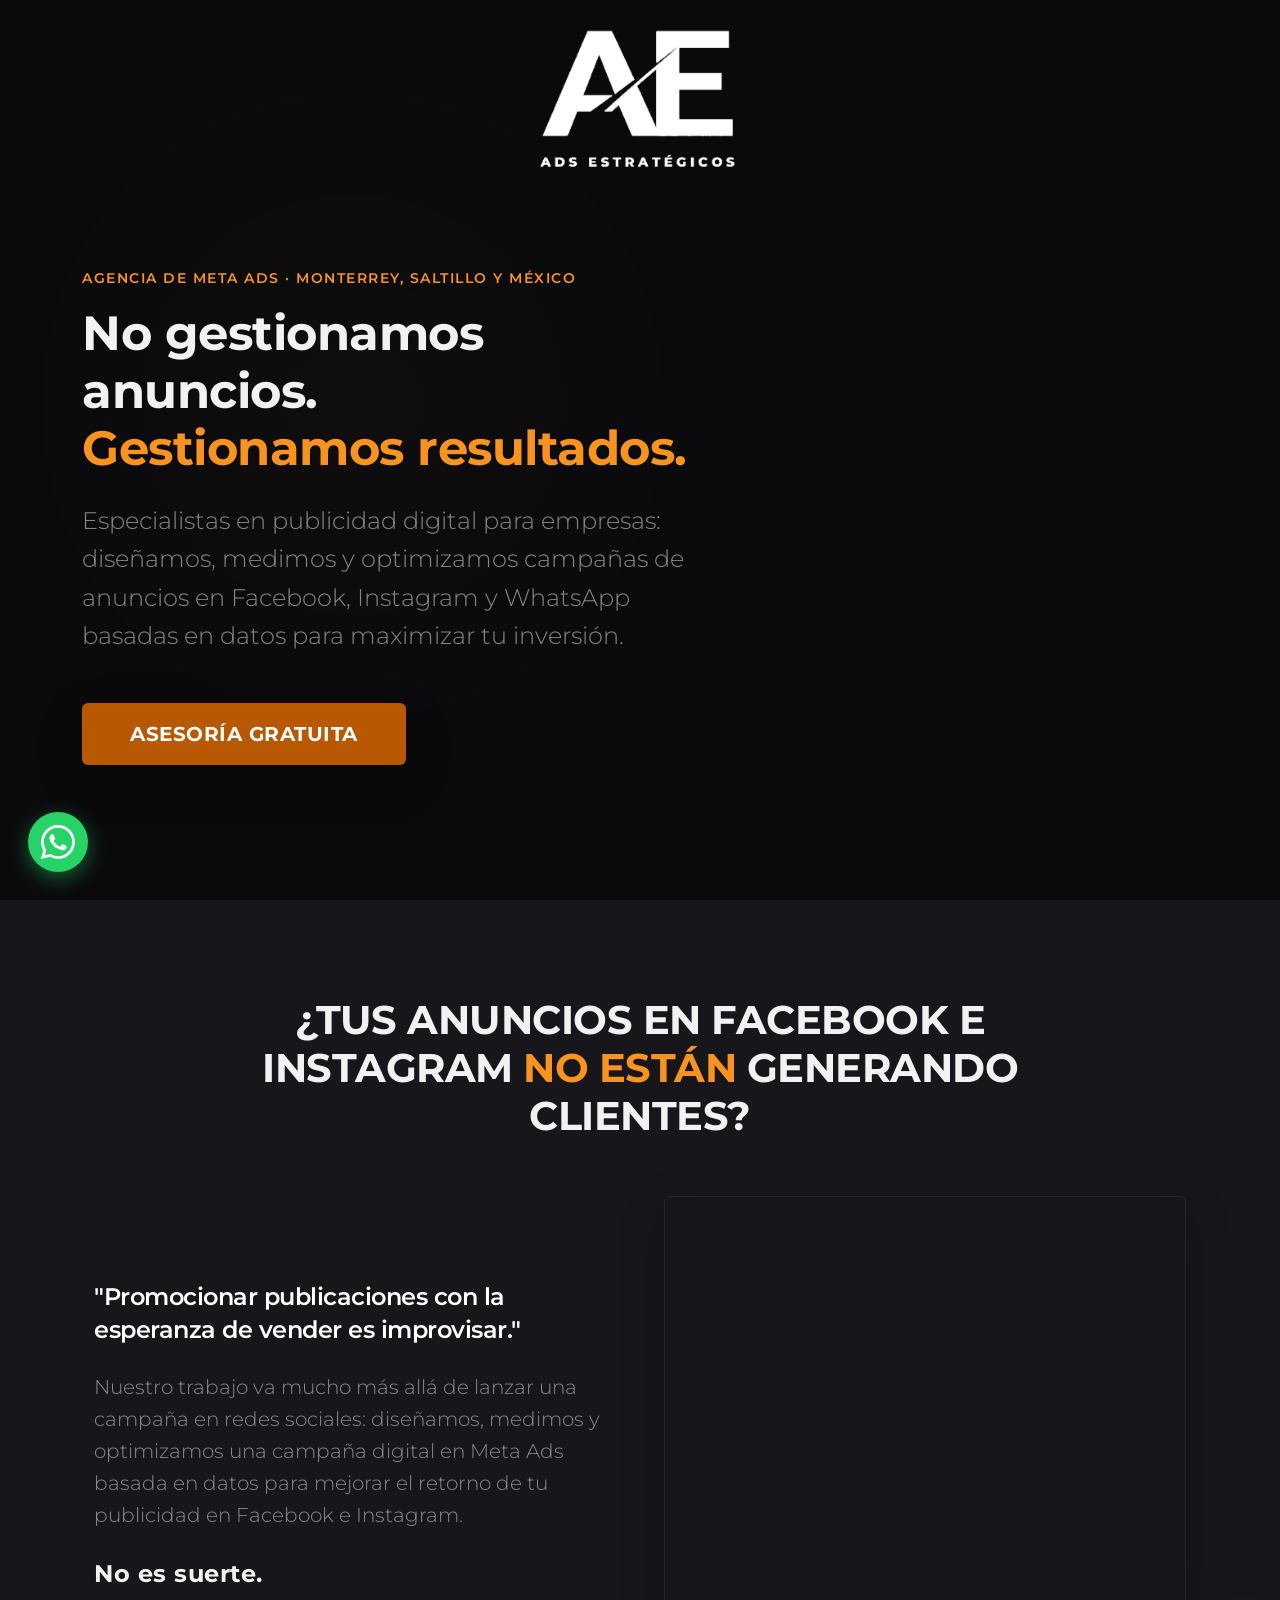
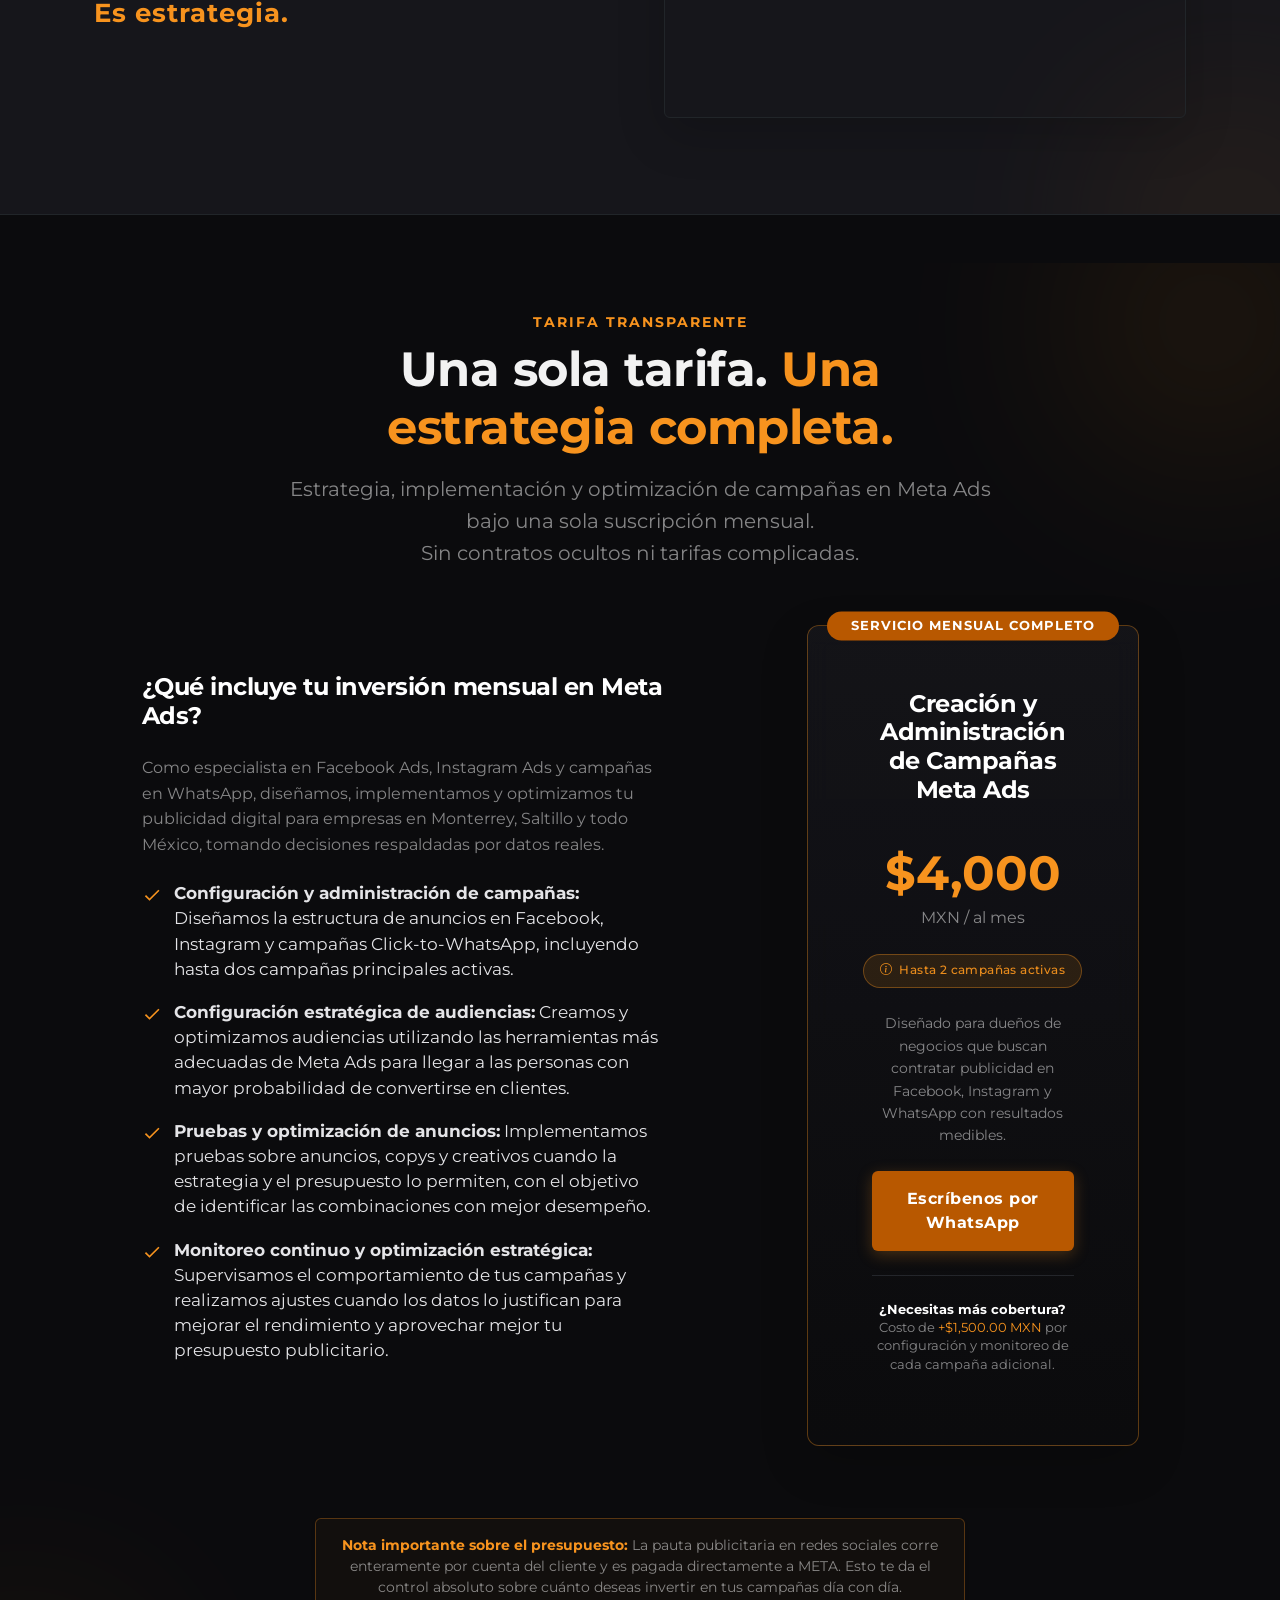
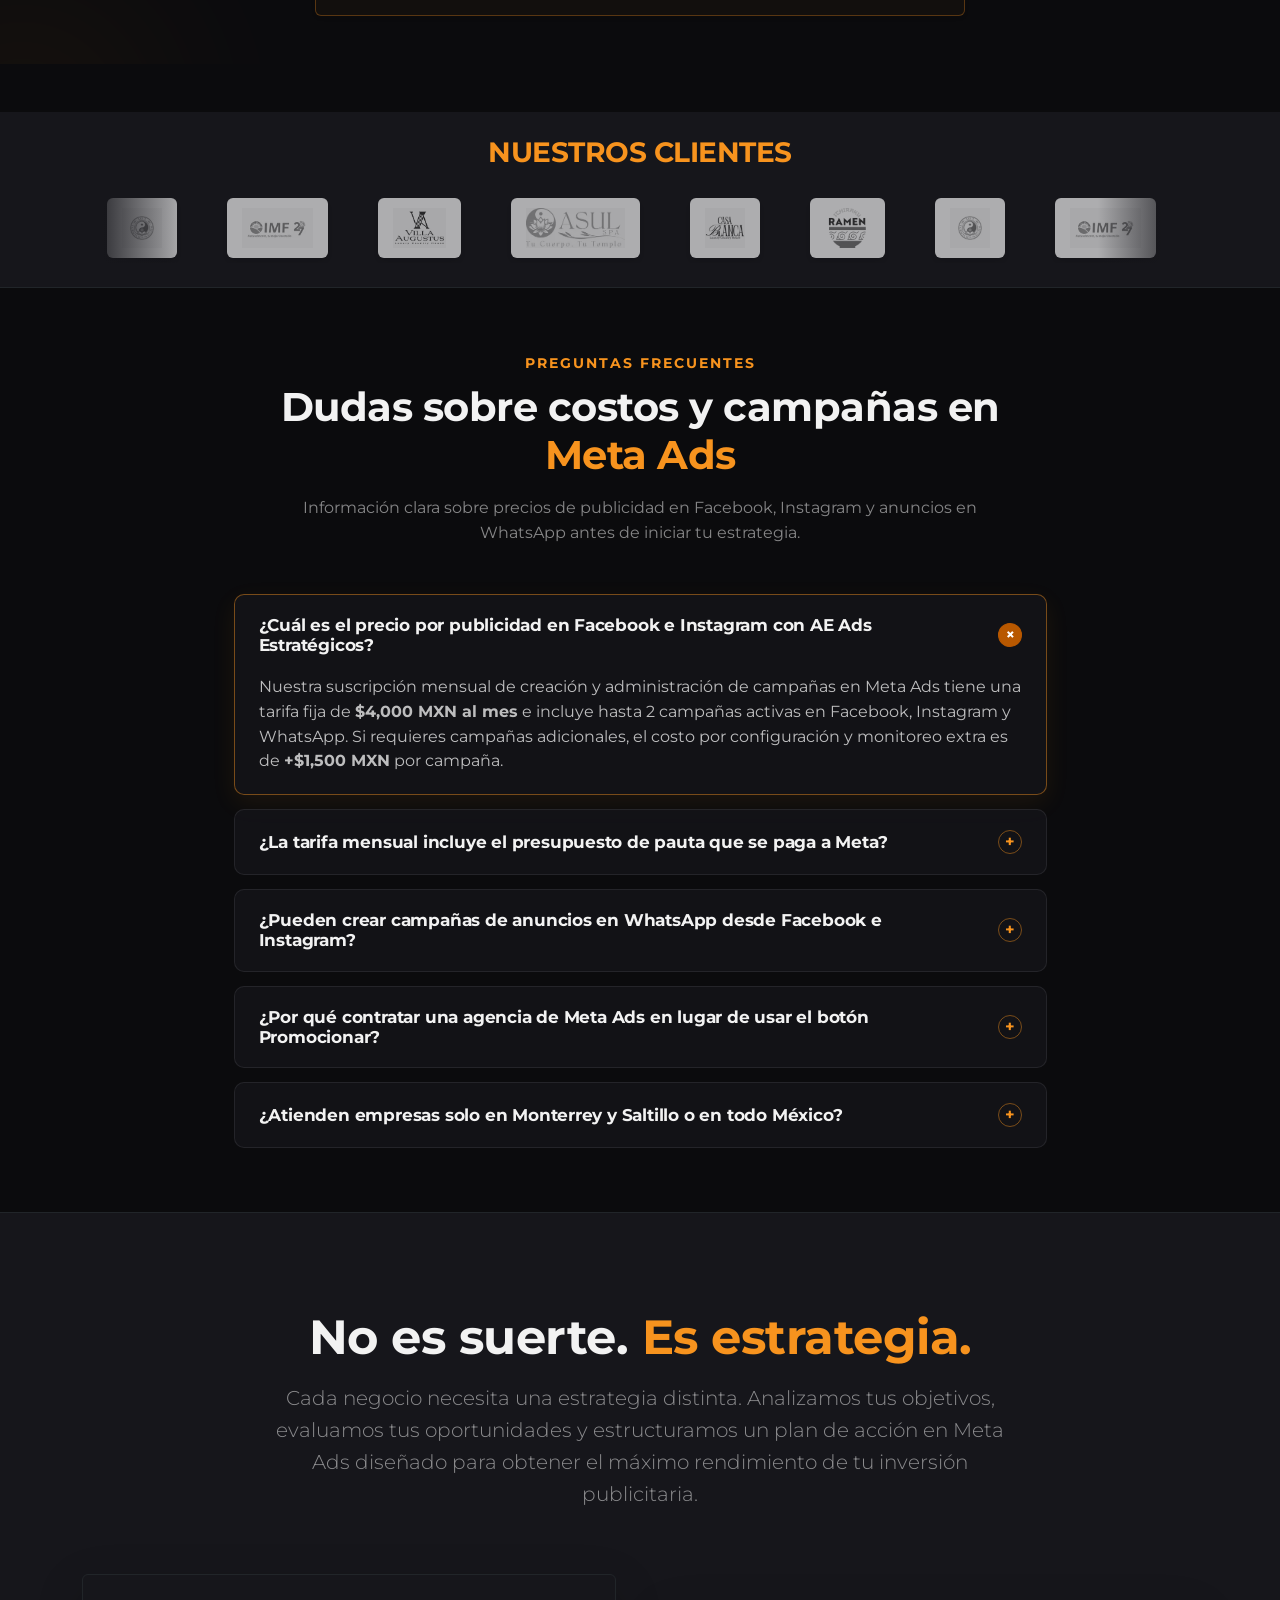
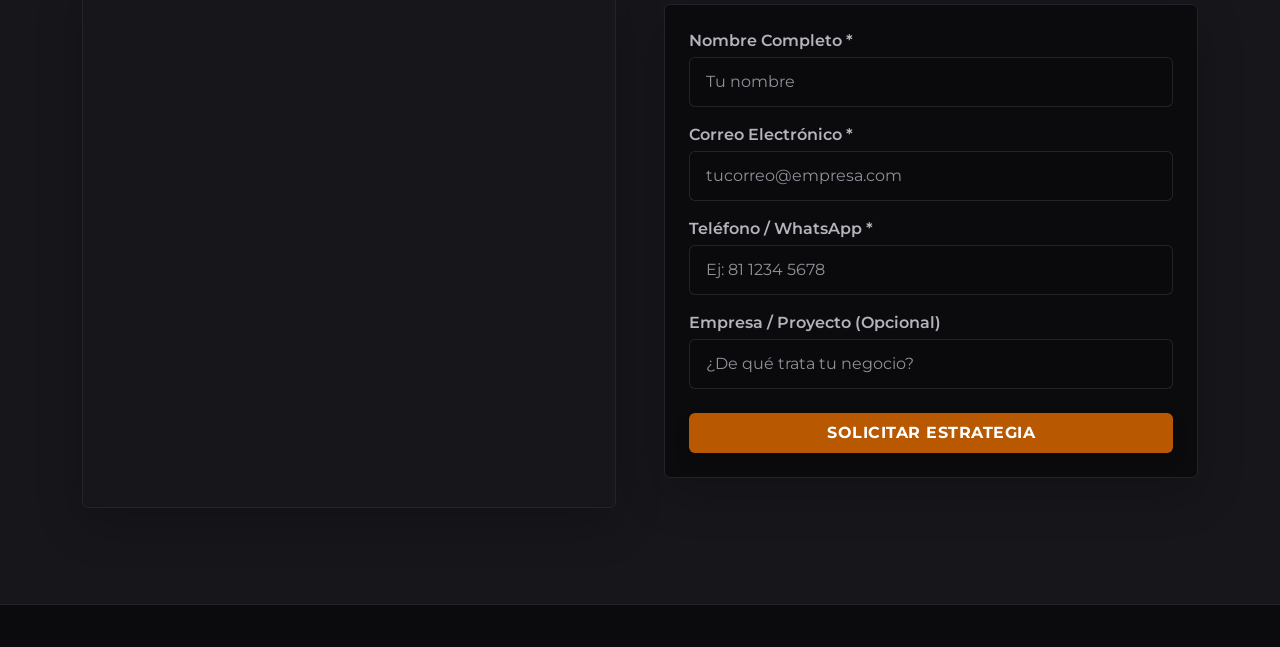
==== commit a0071794: "feat(analytics): integrar Google Tag GTM-W6V2RCWX, eventos de conversión y aviso de privacidad" ====
--- a/index.html
+++ b/index.html
@@ -199,7 +199,14 @@
     }
     </script>
 
-    <!-- Google Tag (gtag.js) - GA4 / Google Ads: pegar snippet aquí cuando recibas el ID -->
+    <!-- Google Tag (GTM-W6V2RCWX -> GA4 G-JP1FLRG3DG) -->
+    <script async src="https://www.googletagmanager.com/gtm.js?id=GTM-W6V2RCWX"></script>
+    <script>
+        window.dataLayer = window.dataLayer || [];
+        function gtag() { dataLayer.push(arguments); }
+        gtag('js', new Date());
+    </script>
+    <!-- End Google Tag -->
 
     <!-- Meta Pixel Code -->
     <script>
@@ -677,7 +684,7 @@
     </footer>
 
     <!-- Custom JS -->
-    <script src="script.js?v=2" defer></script>
+    <script src="script.js?v=3" defer></script>
 
     <!-- WhatsApp Floating Button -->
     <a id="whatsapp-float"
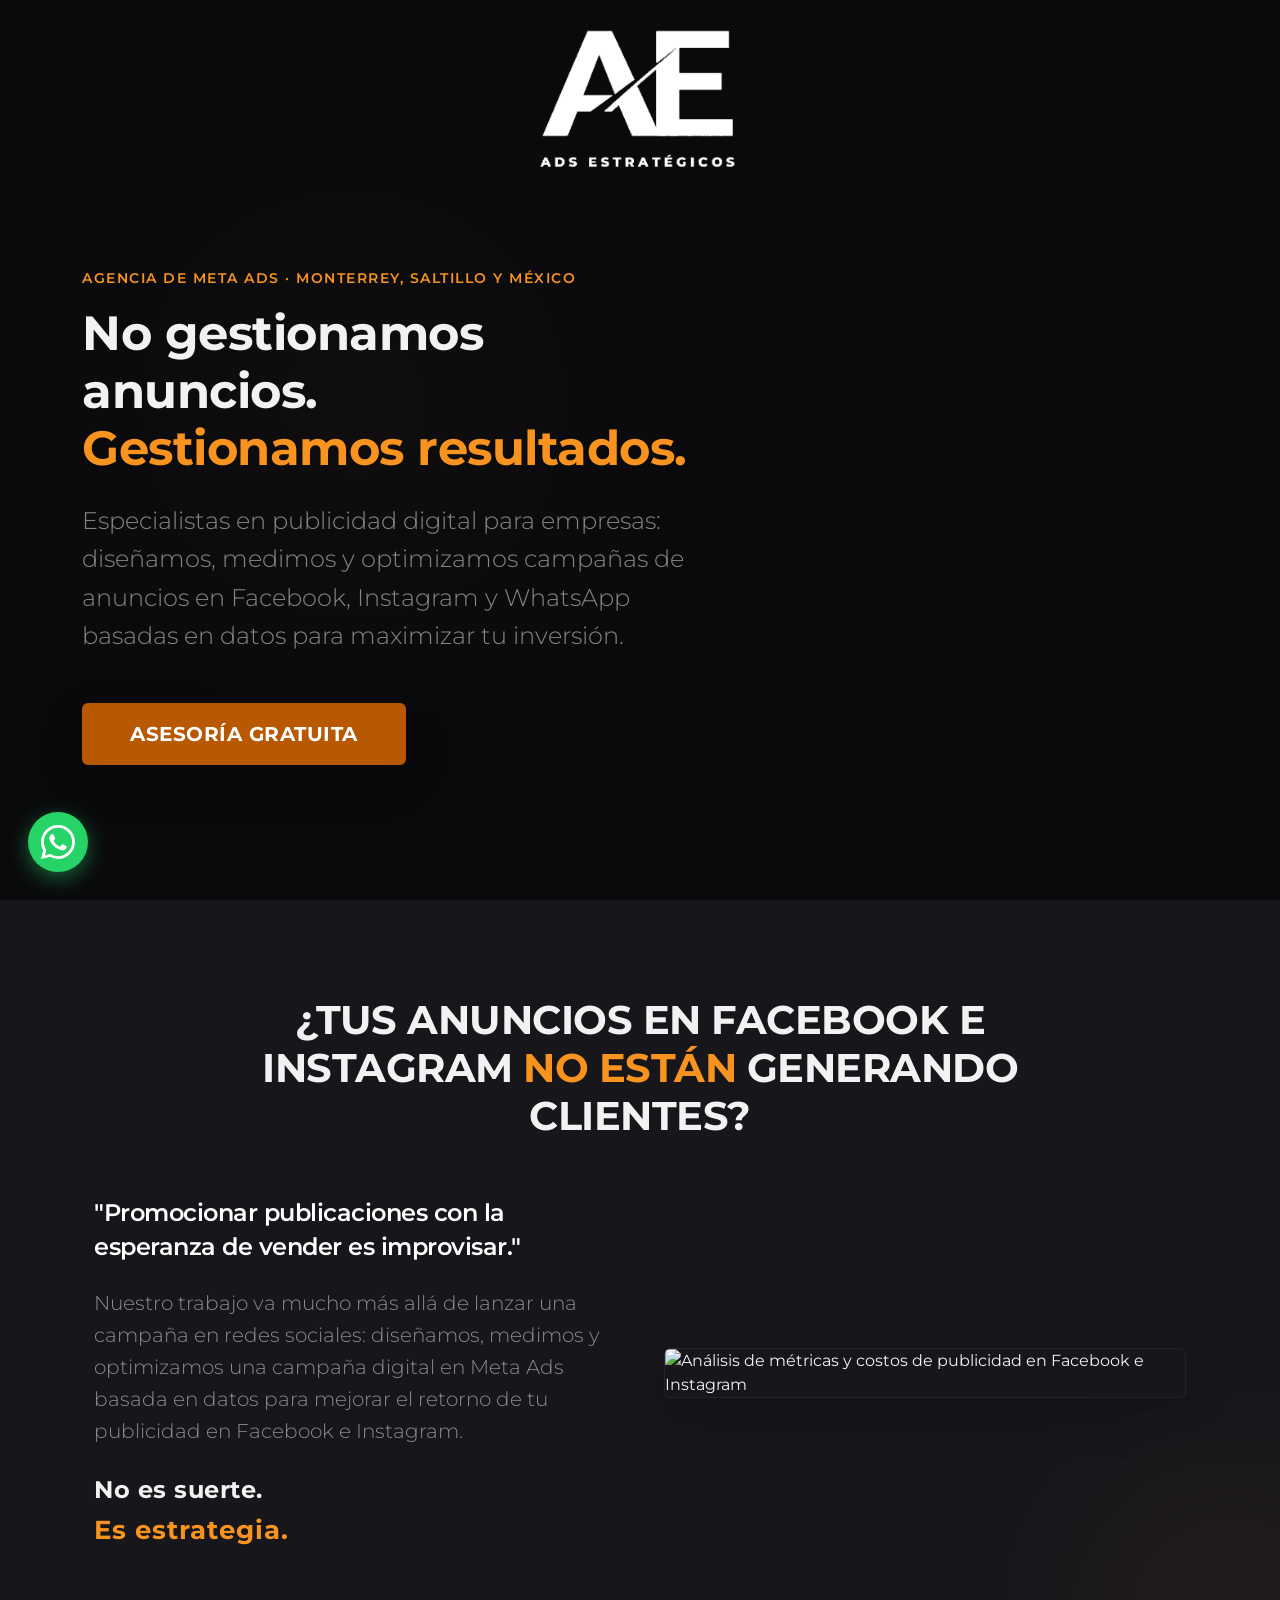
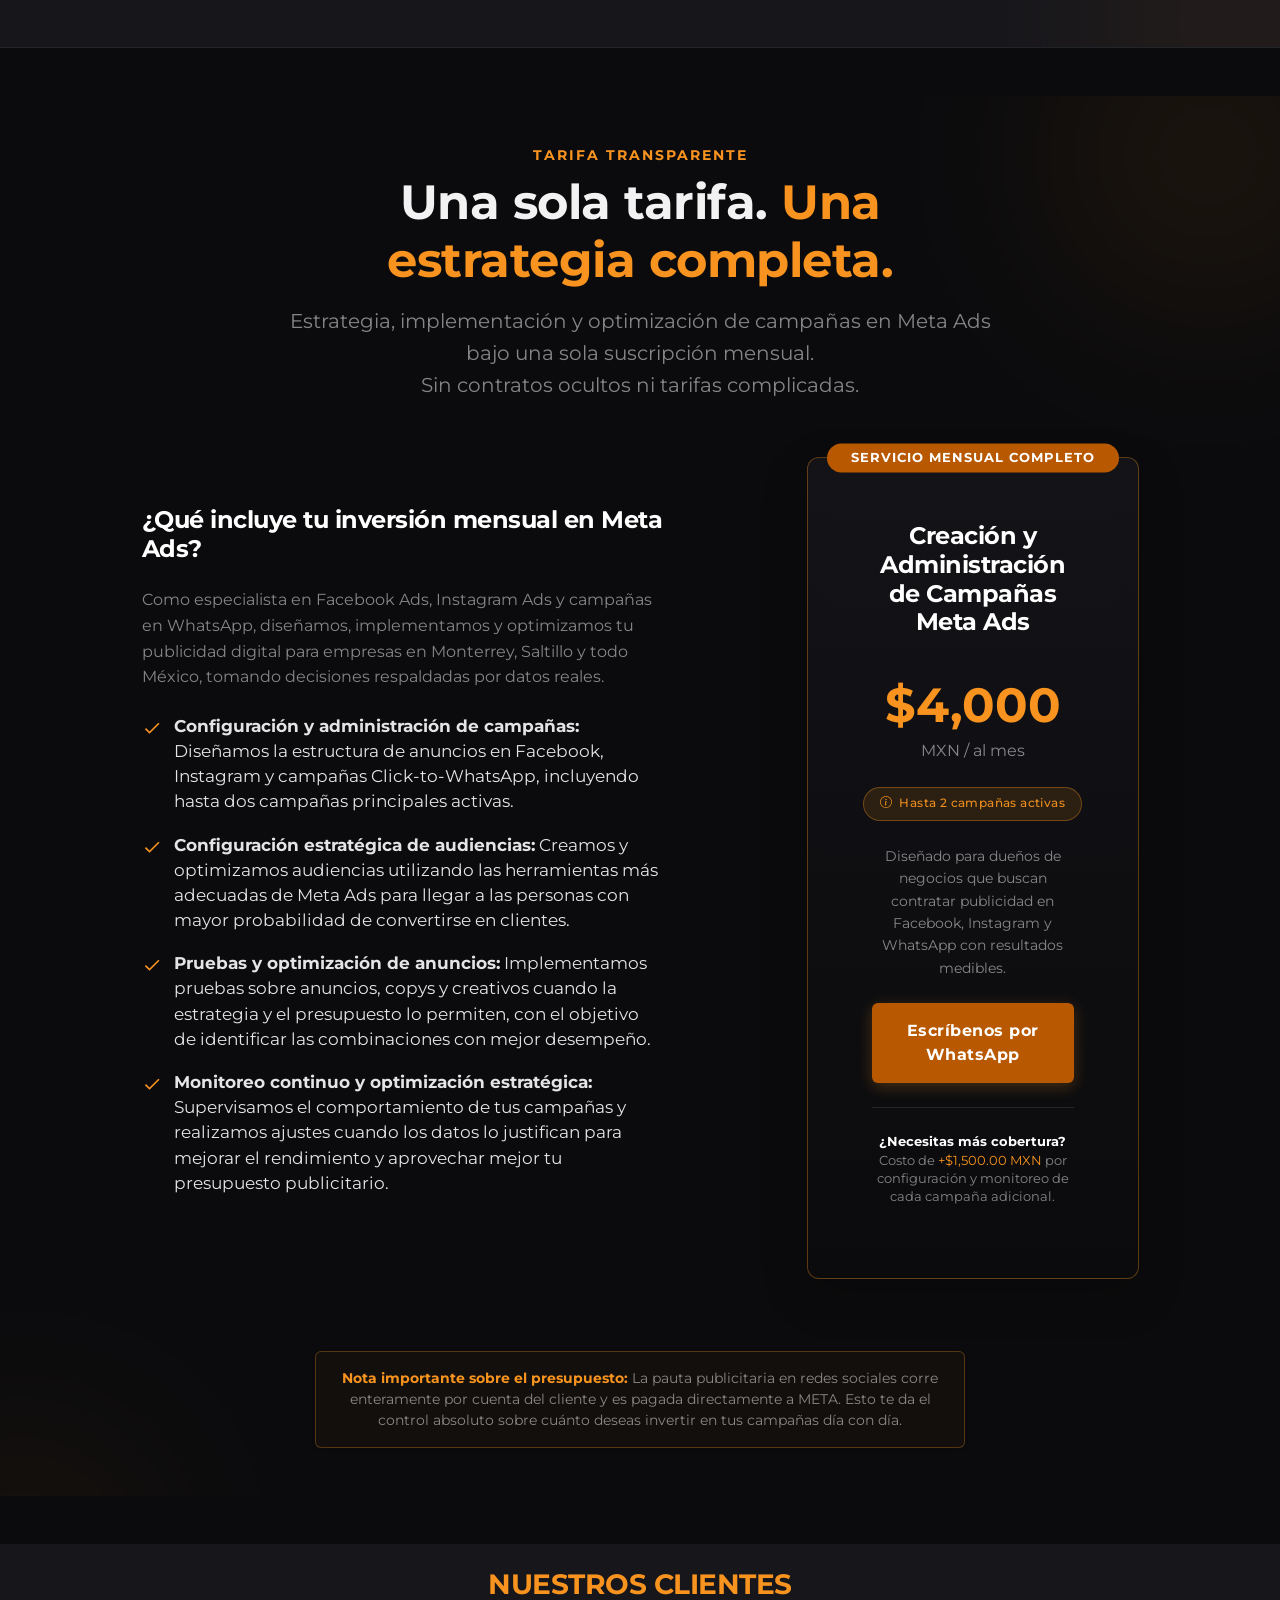
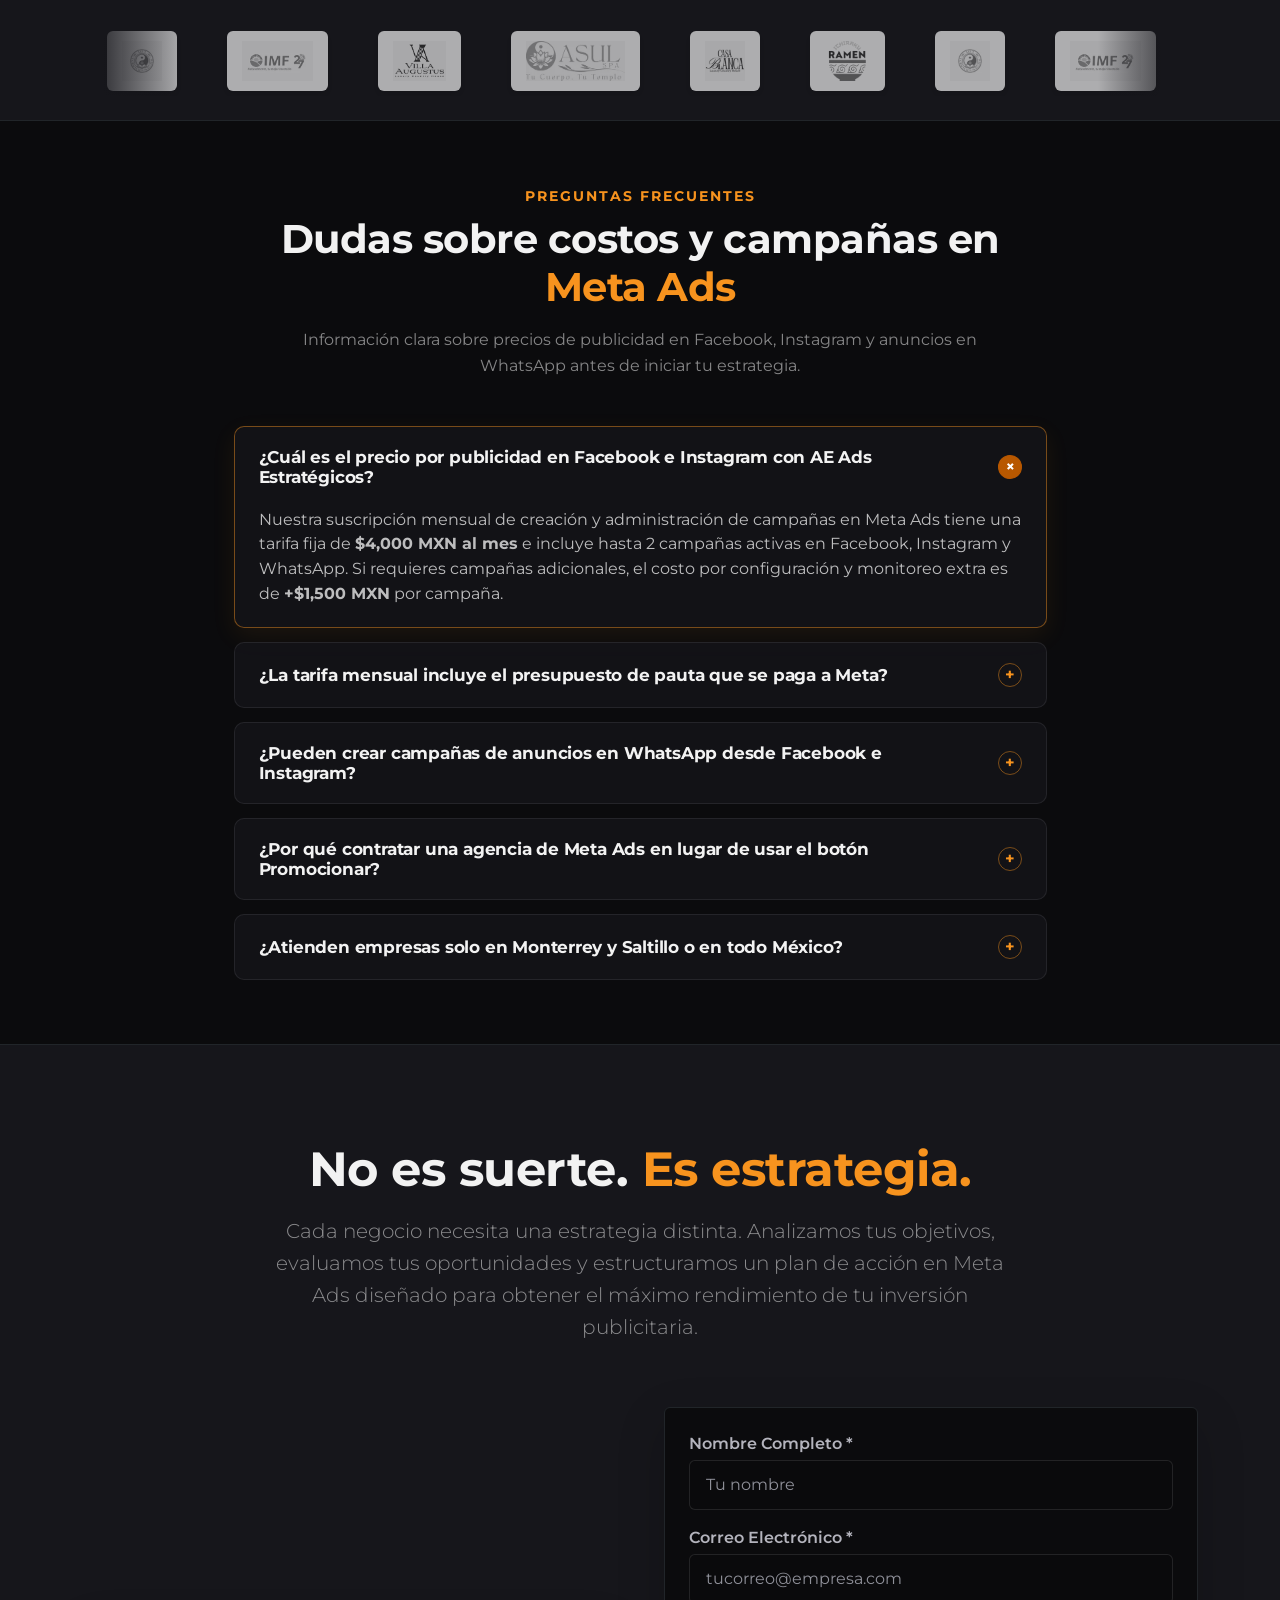
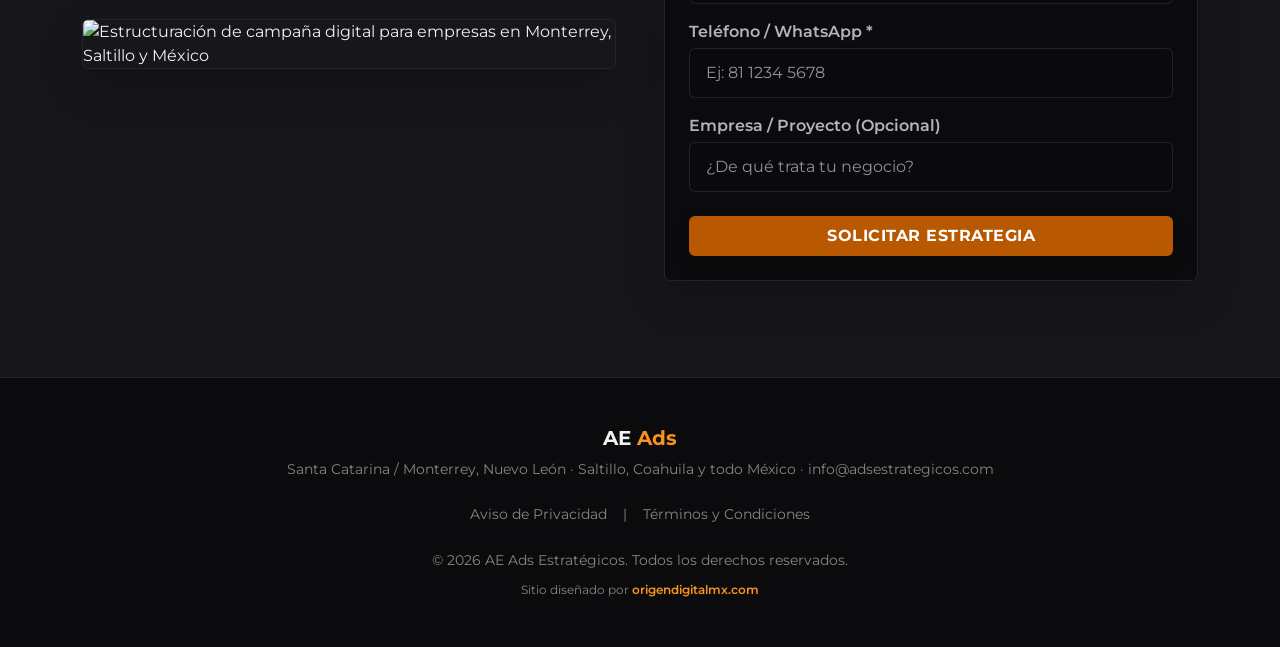
==== commit b1e918cb: "Add Google Search Console verification meta tag" ====
--- a/index.html
+++ b/index.html
@@ -19,7 +19,7 @@
 
     <!-- Verificación de Dominios -->
     <meta name="facebook-domain-verification" content="rfzyxouoj089dy3xu2tlk2s45yfvl8">
-    <!-- Google Search Console: pegar aquí la etiqueta meta google-site-verification cuando esté lista la propiedad -->
+    <meta name="google-site-verification" content="IqOVxtOQh_TrGkFsDKyOFYd7o77sOGFUivl2MehcDhg">
 
     <!-- Favicons -->
     <link rel="icon" type="image/png" sizes="48x48" href="favicon-48x48.png">
